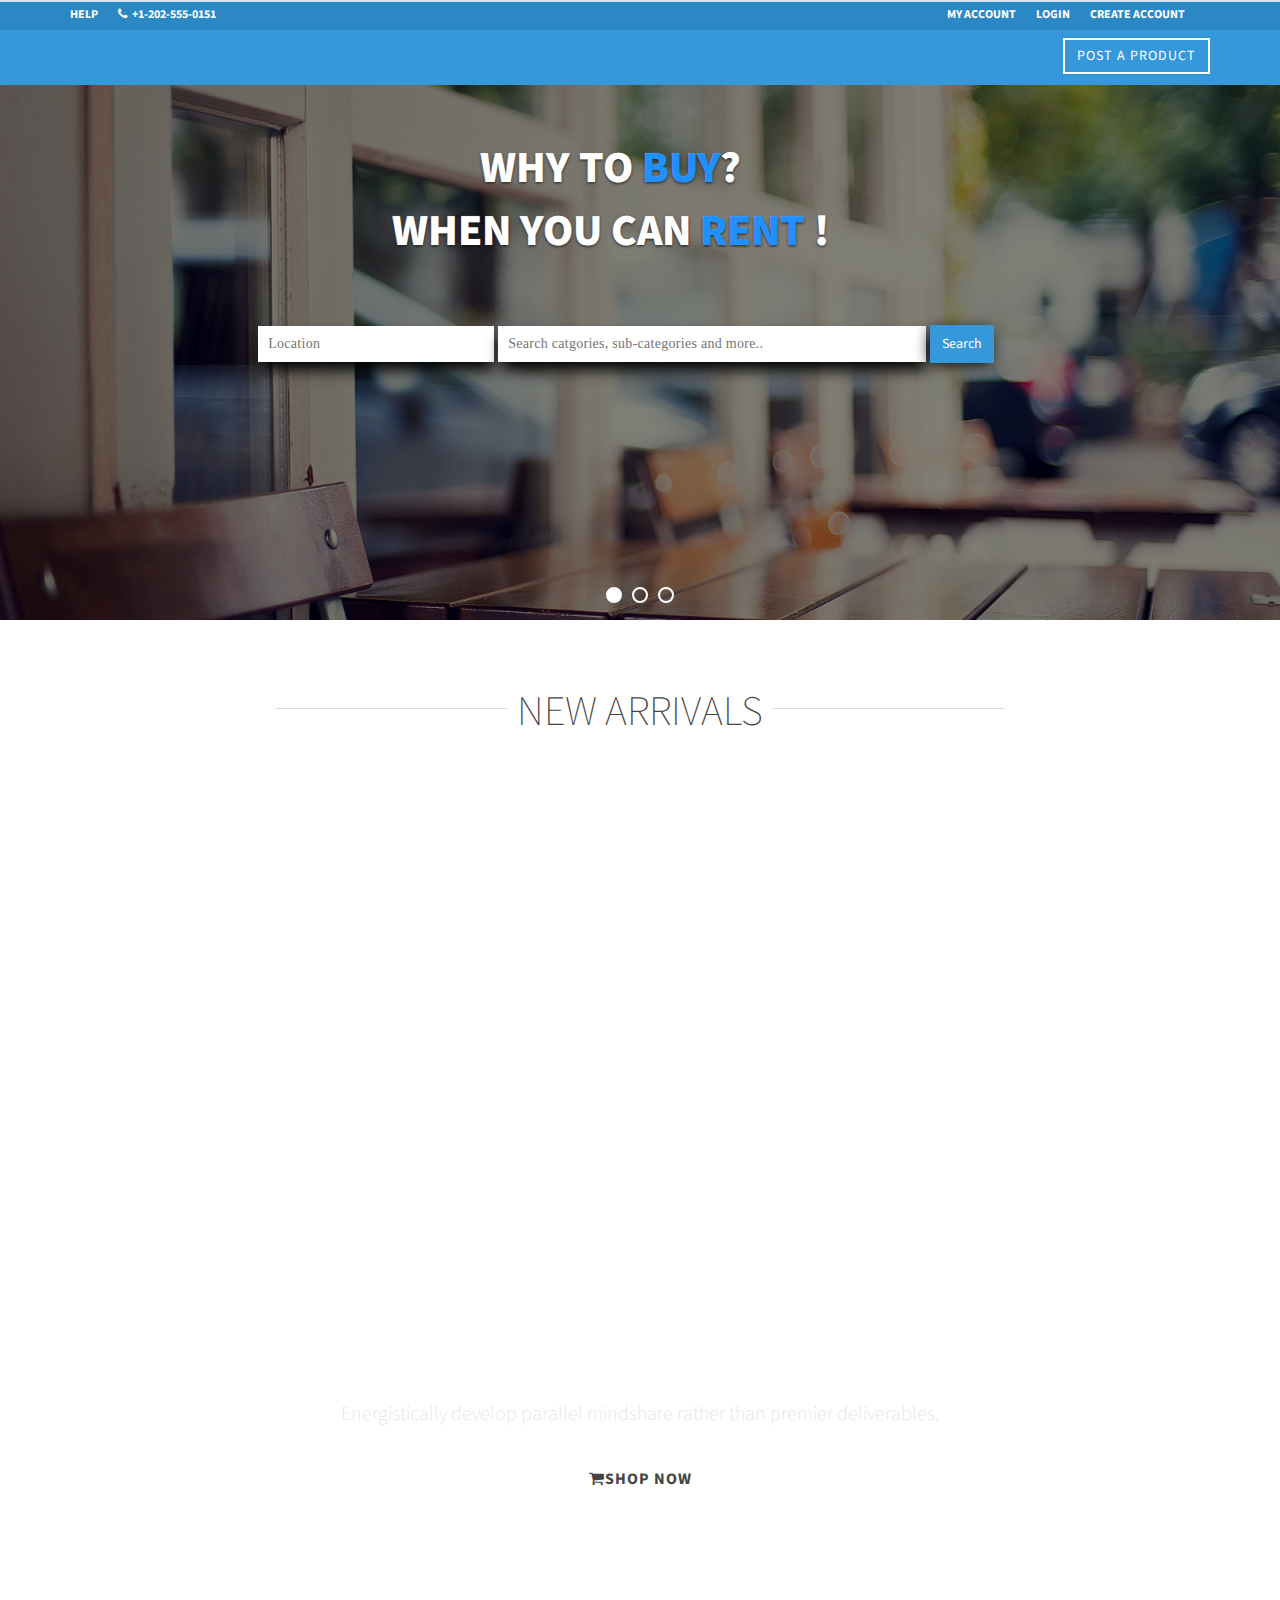
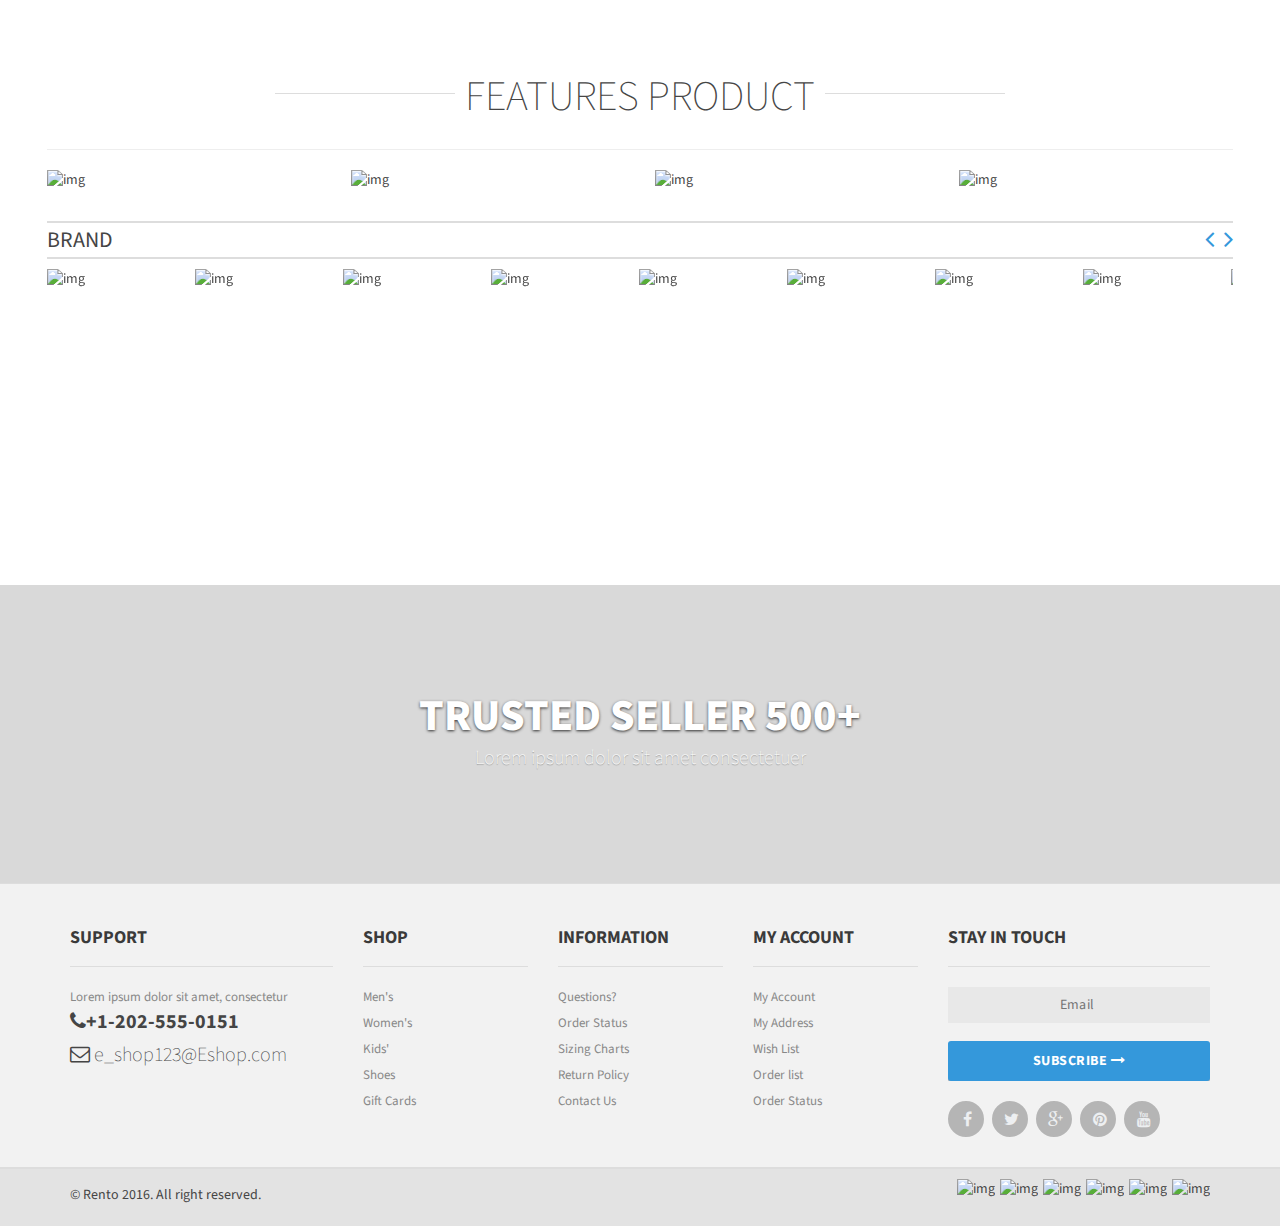
==== Rento/account-bag.html @ 0c96804d "Rento Initial Structure" ====
﻿<!DOCTYPE html>
<html xmlns="http://www.w3.org/1999/xhtml">
<head>
    <title>Rento | My Bag</title>
    <link href="content/components/bootstrap/css/bootstrap.min.css" rel="stylesheet" />
    <link href="https://cdnjs.cloudflare.com/ajax/libs/datatables/1.10.12/css/dataTables.bootstrap.min.css" rel="stylesheet" />
    <link href="//cdnjs.cloudflare.com/ajax/libs/x-editable/1.5.0/bootstrap3-editable/css/bootstrap-editable.css" rel="stylesheet" />
    <link id="pagestyle" rel="stylesheet" type="text/css" href="content/css/skin-1.css" />
    <link href="content/css/style.css" rel="stylesheet" />
    <link href="content/css/rento-styles.css" rel="stylesheet" />
    <link href="content/components/codrops/css/component.css" rel="stylesheet" />
    <link href="content/components/parsley/css/parsley.css" rel="stylesheet" />
    <link href="content/components/fileinput/css/fileinput.min.css" rel="stylesheet" />
    <style type="text/css">
    </style>
    <script>
        paceOptions = {
            elements: true
        };
    </script>
    <script src="content/js/pace.min.js"></script>
    <!--    <script type="text/javascript">
        function swapStyleSheet(sheet) {
            document.getElementById('pagestyle').setAttribute('href', sheet);
        }
    </script>-->
</head>
<body id="rento-body">
    <!--loader-->
    <!--<div class="se-pre-con"></div>-->
    <!--loader-->

    <!--NavBar-->
    <div class="navbar navbar-tshop navbar-fixed-top megamenu" role="navigation">
        <div class="navbar-top">
            <div class="container">
                <div class="row">
                    <div class="col-lg-6 col-sm-6 col-xs-6 col-md-6">
                        <div class="pull-left ">
                            <ul class="userMenu ">
                                <li><a href="#"><span class="hidden-xs">HELP</span><i class="glyphicon glyphicon-info-sign hide visible-xs"></i> </a></li>
                                <li class="phone-number"><a href="callto:+12025550151"><span><i class="fa fa-phone"></i></span><span class="hidden-xs" style="margin-left: 5px">+1-202-555-0151 </span>
                                </a></li>
                            </ul>
                        </div>
                    </div>
                    <div class="col-lg-6 col-sm-6 col-xs-6 col-md-6 no-margin no-padding">
                        <div class="pull-right">
                            <ul class="userMenu" id="userMenu">
                            </ul>
                        </div>
                    </div>
                </div>
            </div>
        </div>
        <div class="container">
            <div class="navbar-header">
                <button type="button" class="navbar-toggle" data-toggle="collapse" data-target=".navbar-collapse"><span class="sr-only">Toggle navigation </span><span class="icon-bar"></span><span class="icon-bar"></span><span class="icon-bar"></span></button>
                <a class="navbar-brand " href="index.html">
                    <!--logo-->
                </a>

            </div>

            <div class="collapse navbar-collapse" id="bs-megadropdown-tabs">
                <ul class="nav navbar-nav" id="rento-navbar-nav">
                </ul>
                <div class="nav navbar-nav navbar-right">
                    <p>
                        <button class="btn btn-1 btn-1a">Post a Product</button>
                    </p>
                </div>
            </div>

        </div>
    </div>
    <!-- Navbar Ends-->

    <div class="container main-container headerOffset">
        <nav class="breadcrumb">
            <a class="breadcrumb-item" href="#">Home</a>
            <a class="breadcrumb-item" href="#">Library</a>
            <a class="breadcrumb-item" href="#">Data</a>
            <span class="breadcrumb-item active">Bootstrap</span>
        </nav>

        <div class="container">
            <div class="row">
                <div class="col-lg-3 col-md-3 col-sm-6 col-xs-6 page-sidebar">
                    <aside>
                        <div class="inner-box">
                            <div class="user-panel-sidebar">
                                <div class="collapse-box">
                                    <h5 class="collapse-title no-border">My Account <a class="pull-right" data-toggle="collapse" href="#rentoAccount"><i class="fa fa-angle-down"></i></a></h5>
                                    <div id="rentoAccount" class="panel-collapse collapse in">
                                        <ul class="acc-list">
                                            <li>
                                                <a href="account-home.html" id="rentoMp">
                                                    <i class="fa fa-home"></i>My Profile </a>
                                            </li>
                                            <li>
                                                <a href="#m" class="active" id="rentoBg">
                                                    <i class="fa fa-shopping-cart"></i>My Bag </a>
                                            </li>
                                            <li>
                                                <a href="account-post-product.html" id="rentoPstprdct">
                                                    <i class="fa fa-feed"></i>Post a Product </a>
                                            </li>
                                            <li>
                                                <a href="#" id="rentoRfrFrd">
                                                    <i class="fa fa-user"></i>Refer Friend </a>
                                            </li>
                                            <li>
                                                <a href="#" id="rentoCntSpt">
                                                    <i class="fa fa-phone"></i>Contact Suppport </a>
                                            </li>
                                        </ul>
                                    </div>
                                </div>

                                <div class="collapse-box">
                                    <h5 class="collapse-title">Terminate Account <a class="pull-right" data-toggle="collapse" href="#rentoDeleteAccount"><i class="fa fa-angle-down"></i></a></h5>
                                    <div id="rentoDeleteAccount" class="panel-collapse collapse in">
                                        <ul class="acc-list">
                                            <li><a href="#"><i class="icon-cancel-circled "></i>Close account </a></li>
                                        </ul>
                                    </div>
                                </div>

                            </div>
                        </div>

                    </aside>
                </div>

                <div class="col-lg-9 col-md-9 col-sm-12 col-xs-12 page-content">
                    <div class="inner-box" id="rento-products-innerbox">
                        <h2 class="title-2"><i class="icon-folder-close"></i>My Bag </h2>
                        <div class="w100 productFilter clearfix">
                            <!--<p class="pull-left">Showing <strong>12</strong> products </p>-->
                            <div class="pull-right">
                                <div class="change-order pull-right">
                                    <select name="orderby">
                                        <option selected="selected">Default sorting</option>
                                        <option value="popularity">Sort by popularity</option>
                                        <option value="rating">Sort by average rating</option>
                                        <option value="date">Sort by newness</option>
                                        <option value="price">Sort by price: low to high</option>
                                        <option value="price-desc">Sort by price: high to low</option>
                                    </select>
                                </div>
                                <div class="change-view pull-right"><a href="#" title="Grid" class="grid-view"><i class="fa fa-th-large"></i></a><a href="#" title="List" class="list-view "><i class="fa fa-th-list"></i></a></div>
                            </div>
                        </div>
                        <table id="rento-products-bag" class="table">
                            <tbody>
                                <!--<tr>
                                  <td>
                                      <div class="row  categoryProduct xsResponse clearfix">
                                          <div class="item col-sm-4 col-lg-4 col-md-4 col-xs-6 list-view">
                                              <div class="product">
                                                  <div class="add-fav">
                                                      <a class="tooltipHere" data-toggle="tooltip" data-original-title="Add to Wishlist" data-placement="left">
                                                      <i class="glyphicon glyphicon-heart"></i>
                                                  </a>
                                                       <a class="tooltipHere" data-toggle="tooltip" data-original-title="Add to Wishlist" data-placement="left">
                                                      <i class="glyphicon glyphicon-edit"></i>
                                                  </a>
                                                  </div>
                                                  <div class="image">
                                                      <a href="#">
                                                          <img src="content/images/5.jpg" alt="img" class="img-responsive"/></a>
                                                      <div class="promotion"><span class="new-product">NEW</span> <span class="discount">15% OFF</span></div>
                                                  </div>
                                                  <div class="description">
                                                      <h4><a href="#">aliquam erat volutpat</a></h4>
                                                      <div class="grid-description">
                                                          <p>Lorem ipsum dolor sit amet, consectetur adipiscing elit. </p>
                                                      </div>
                                                      <div class="list-description">
                                                          <p>
                                                                Sed sed rutrum purus. Lorem ipsum dolor sit amet, consectetur adipiscing elit.
                                                                Pellentesque risus lacus, iaculis in ante vitae, viverra hendrerit ante. Aliquam vel
                                                                sit amet placerat elit.
                                                          </p>
                                                      </div>
                                                      <span class="size">XL / XXL / S </span>
                                                  </div>
                                                  <div class="price"><span>$25</span></div>
                                                  <div class="action-control"><a class="btn btn-primary"><span class="add2cart"><i class="glyphicon glyphicon-shopping-cart"></i>Add to cart </span></a></div>
                                              </div>
                                          </div>
                                          </div>
                                      
                                  </td>
                              </tr>-->
                            </tbody>
                        </table>
                    </div>
                </div>

            </div>

        </div>
    </div>


    <!--product details modal-->
    <div class="modal fade" id="updateProductContainer" tabindex="-1" role="dialog">
        <div class="modal-dialog">
            <div class="modal-content">
                <div class="modal-header">
                    <button type="button" class="close" data-dismiss="modal" aria-hidden="true">&times; </button>
                    <h3 class="modal-title-site text-center">Product Details</h3>
                </div>
                <div class="modal-body">
                   <div class="container main-container">
                            <div class="row">
                                <div class="col-lg-12 col-md-12 col-sm-12">
                                    <div class="row userInfo">
                                        <div class="col-xs-12 col-sm-12">
                                            <div class="w100 clearfix">
                                                <div class="row userInfo">


                                                    <div class="container">
                                                        <div class="row form-group">
                                                            <div class="col-xs-12 stepwizard">
                                                                <ul class="nav nav-pills nav-justified thumbnail stepwizard-row setup-panel">
                                                                    <li class="active stepwizard-step"><a href="#step-1"> Product Info
                                                                    </a></li>
                                                                    <li class="stepwizard-step"><a href="#step-2"> Product Payment
                                                                    </a></li>
                                                                    <li class="stepwizard-step"><a href="#step-3"> Product Address
                                                                    </a></li>
                                                                    <li class="stepwizard-step"><a href="#step-4"> Upload Images
                                                                    </a></li>
                                                                </ul>
                                                            </div>
                                                        </div>
                                                        <form id="updateProductForm" name="updateProductForm" role="form" data-parsley-validate="">
                                                            <div class="row setup-content" id="step-1">
                                                                <div class="col-lg-12 col-md-12 col-sm-12 col-xs-12">
                                                                    <div class="form-group col-lg-6" id="categoryBox">
                                                                        <label for="category">Category <sup>*</sup> </label>
                                                                        <select class="form-control" id="category" name="category"
                                                                            data-parsley-trigger="change" data-parsley-required="true" data-parsley-error-container="#categoryBox"
                                                                            data-parsley-validation-threshold="0">
                                                                            <option value="0">Choose category</option>
                                                                        </select>
                                                                    </div>
                                                                    <div class="form-group col-lg-6" id="subCategoryBox">
                                                                        <label for="sub-category">Sub-Category <sup>*</sup> </label>
                                                                        <select class="form-control" id="sub-category" name="sub-category"
                                                                            data-parsley-trigger="change" data-parsley-required="true" data-parsley-error-container="#subCategoryBox"
                                                                            data-parsley-validation-threshold="0">
                                                                            <option value="0">Choose sub-category</option>
                                                                        </select>
                                                                    </div>
                                                                </div>
                                                                <div class="col-lg-12 col-md-12 col-sm-12 col-xs-12">
                                                                    <div class="form-group col-lg-12" id="pNameBox">
                                                                        <label for="product-name">Product Name <sup>*</sup> </label>
                                                                        <input type="text" class="form-control" id="product-name" name="product-name" placeholder="Product Name"
                                                                            data-parsley-trigger="input" data-parsley-required="true" data-parsley-error-container="#pNameBox"
                                                                            data-parsley-validation-threshold="0" />
                                                                    </div>
                                                                </div>
                                                                <div class="col-lg-12 col-md-12 col-sm-12 col-xs-12">
                                                                    <div class="form-group col-lg-6" id="pDescBox">
                                                                        <label for="product-desc">Product Description <sup>*</sup> </label>
                                                                        <textarea rows="3" cols="26" name="product-desc" class="form-control" id="product-desc"
                                                                            data-parsley-trigger="input" data-parsley-required="true" data-parsley-error-container="#pDescBox"
                                                                            data-parsley-validation-threshold="0"></textarea>
                                                                    </div>
                                                                    <div class="form-group col-lg-6">
                                                                        <label for="terms-conditions">Terms and Conditions</label>
                                                                        <textarea rows="3" cols="26" name="terms-conditions" class="form-control" id="terms-conditions"></textarea>
                                                                    </div>
                                                                </div>
                                                                <div class="col-lg-12">
                                                                    <div class="cartFooter w100">
                                                                        <div class="box-footer">
                                                                            <div class="pull-right">
                                                                                <input type="button" class="btn btn-primary btn-small nextBtn" value="Next" />
                                                                            </div>
                                                                        </div>
                                                                    </div>
                                                                </div>
                                                            </div>

                                                             <div class="row setup-content" id="step-2">
                                                                 <div class="col-lg-12 col-md-12 col-sm-12 col-xs-12">
                                                                    <div class="form-group col-lg-6" id="pRateBox">
                                                                        <label for="rate-per-day">Rate per day <sup>*</sup> </label>
                                                                        <input type="text" class="form-control" id="rate-per-day" name="rate-per-day" placeholder="Rate per day"
                                                                            data-parsley-trigger="change" data-parsley-required="true" data-parsley-error-container="#pRateBox"
                                                                            data-parsley-validation-threshold="0" />
                                                                    </div>
                                                                    <div class="form-group col-lg-6" id="pDepositBox">
                                                                        <label for="rate-per-day">Product Deposit <sup>*</sup> </label>
                                                                        <input type="text" class="form-control" id="product-deposit" name="product-deposit" placeholder="Deposit"
                                                                            data-parsley-trigger="change" data-parsley-required="true" data-parsley-error-container="#pDepositBox"
                                                                            data-parsley-validation-threshold="0" />
                                                                    </div>
                                                                </div>
                                                                <div class="col-lg-12 col-md-12 col-sm-12 col-xs-12">
                                                                    <div class="form-group col-lg-6" id="pValidFromBox">
                                                                        <label for="product-valid-from">Valid From <sup>*</sup> </label>
                                                                        <input type="date" class="form-control" id="product-valid-from" name="product-valid-from"
                                                                            data-parsley-trigger="change" data-parsley-required="true" data-parsley-error-container="#pValidFromBox"
                                                                            data-parsley-validation-threshold="0" />
                                                                    </div>
                                                                    <div class="form-group col-lg-6" id="pValidTillBox">
                                                                        <label for="product-valid-till">Valid Till <sup>*</sup> </label>
                                                                        <input type="date" class="form-control" id="product-valid-till" name="product-valid-till"
                                                                            data-parsley-trigger="input" data-parsley-required="true" data-parsley-error-container="#pValidTillBox"
                                                                            data-parsley-validation-threshold="0" />
                                                                    </div>
                                                                </div>
                                                                <div class="col-lg-12 col-md-12 col-sm-12 col-xs-12">
                                                                    <div class="form-group col-lg-6" id="pAdTypeBox">
                                                                        <label for="InputCompany">Advertisement Type <sup>*</sup> </label>
                                                                        <br />
                                                                        <input type="radio" class="form-control" value="0" id="ad-type-normal" name="ad-type" checked="checked" />
                                                                        Normal&nbsp;&nbsp;&nbsp;&nbsp;&nbsp;&nbsp;&nbsp;&nbsp;&nbsp;&nbsp;&nbsp;&nbsp;&nbsp;&nbsp;&nbsp;
                                                                        <input type="radio" class="form-control" value="1" id="ad-type-premium" name="ad-type" />
                                                                        Premium
                                                                    </div>
                                                                </div>
                                                                 <div class="col-lg-12">
                                                                    <div class="cartFooter w100">
                                                                        <div class="box-footer">
                                                                            <div class="pull-right">
                                                                                <input type="button" class="btn btn-primary btn-small nextBtn" value="Next" />
                                                                            </div>
                                                                        </div>
                                                                    </div>
                                                                </div>
                                                             </div>

                                                            <div class="row setup-content" id="step-3">
                                                                <div class="col-lg-12 col-md-12 col-sm-12 col-xs-12">
                                                                    <div class="form-group col-lg-6" id="pAddCountryBox">
                                                                        <label for="product-add-country">Country <sup>*</sup> </label>
                                                                        <select class="form-control" id="product-add-country" name="product-add-country"
                                                                            data-parsley-trigger="change" data-parsley-required="true" data-parsley-error-container="#pAddCountryBox"
                                                                            data-parsley-validation-threshold="0">
                                                                            <option value="0">Choose country</option>
                                                                        </select>
                                                                    </div>
                                                                    <div class="form-group col-lg-6" id="pAddStateBox">
                                                                        <label for="product-add-state">State <sup>*</sup> </label>
                                                                        <select class="form-control" id="product-add-state" name="product-add-state"
                                                                            data-parsley-trigger="change" data-parsley-required="true" data-parsley-error-container="#pAddStateBox"
                                                                            data-parsley-validation-threshold="0">
                                                                            <option value="0">Choose state</option>
                                                                        </select>
                                                                    </div>
                                                                </div>
                                                                <div class="col-lg-12 col-md-12 col-sm-12 col-xs-12">
                                                                    <div class="form-group col-lg-6" id="pAddCityBox">
                                                                        <label for="product-add-city">City <sup>*</sup> </label>
                                                                        <select class="form-control" id="product-add-city" name="product-add-city"
                                                                            data-parsley-trigger="change" data-parsley-required="true" data-parsley-error-container="#pAddCityBox"
                                                                            data-parsley-validation-threshold="0">
                                                                            <option value="0">Choose city</option>
                                                                        </select>
                                                                    </div>
                                                                    <div class="form-group col-lg-6" id="pPinBox">
                                                                        <label for="product-add-pin">Pin Code <sup>*</sup> </label>
                                                                        <input type="text" class="form-control" id="product-add-pin" name="product-add-pin" placeholder="Pin Code"
                                                                            data-parsley-trigger="change" data-parsley-required="true" data-parsley-error-container="#pPinBox"
                                                                            data-parsley-validation-threshold="0" />
                                                                    </div>
                                                                </div>
                                                                <div class="col-lg-12 col-md-12 col-sm-12 col-xs-12">
                                                                    <div class="form-group col-lg-12" id="pAddAreaBox">
                                                                        <label for="product-add-area">Product Area <sup>*</sup> </label>
                                                                        <textarea rows="2" cols="26" name="product-add-area" class="form-control" id="product-add-area"
                                                                            data-parsley-trigger="input" data-parsley-required="true" data-parsley-error-container="#pAddAreaBox"
                                                                            data-parsley-validation-threshold="0"></textarea>
                                                                    </div>
                                                                </div>
                                                                 <div class="col-lg-12">
                                                                    <div class="cartFooter w100">
                                                                        <div class="box-footer">
                                                                            <div class="pull-right">
                                                                                <input type="button" class="btn btn-primary btn-small nextBtn" value="Next" />
                                                                            </div>
                                                                        </div>
                                                                    </div>
                                                                </div>
                                                            </div>

                                                            <div class="row setup-content" id="step-4">
                                                                <div class="col-lg-12 col-md-12 col-sm-12 col-xs-12">
                                                                    <div class="col-lg-1"></div>
                                                                    <div class="col-lg-5" id="pimage1Box">
                                                                        <div class="kv-avatar center-block">
                                                                            <input id="product_image_1" name="product_image" type="file" class="file-loading product_image"/>
                                                                        </div>
                                                                    </div>
                                                                    <div class="col-lg-5">
                                                                        <div class="kv-avatar center-block">
                                                                            <input id="product_image_2" name="product_image" type="file" class="file-loading product_image"/>
                                                                        </div>
                                                                    </div>
                                                                    <div class="col-lg-1"></div>
                                                                    </div>
                                                                <div class="col-lg-12 col-md-12 col-sm-12 col-xs-12">
                                                                    <div class="col-lg-1"></div>
                                                                    <div class="col-lg-5">
                                                                        <div class="kv-avatar center-block">
                                                                            <input id="product_image_3" name="product_image" type="file" class="file-loading product_image"/>
                                                                        </div>
                                                                    </div>
                                                                    <div class="col-lg-5">
                                                                        <div class="kv-avatar center-block">
                                                                            <input id="product_image_4" name="product_image" type="file" class="file-loading product_image"/>
                                                                        </div>
                                                                    </div>
                                                                    <div class="col-lg-1"></div>
                                                                </div>
                                                                 <div class="col-lg-12">
                                                                    <div class="cartFooter w100">
                                                                        <div class="box-footer">
                                                                            <div class="pull-right">
                                                                                <input type="submit" id="btnUpdateProductDetails" class="btn btn-primary btn-small" value="SUBMIT" />
                                                                            </div>
                                                                        </div>
                                                                    </div>
                                                                </div>
                                                            </div>
                                                        </form>
                                                    </div>      
                                                </div>
                                            </div>
                                        </div>
                                    </div>

                                </div>
                                <div class="se-pre-con-tabs"></div>
                            </div>
                        </div>
                </div>

                <div class="gap"></div>

                <div class="modal-footer">
                </div>
                <!--loader-->
                <div class="se-pre-con-login"></div>
                <!--loader-->
            </div>
        </div>
    </div>
    <!--product details modal ends-->

    <footer>
        <div class="footer">
            <div class="container">
                <div class="row">
                    <div class="col-lg-3  col-md-3 col-sm-4 col-xs-6">
                        <h3>Support </h3>
                        <ul>
                            <li class="supportLi">
                                <p>Lorem ipsum dolor sit amet, consectetur </p>
                                <h4><a class="inline" href="#"><strong><i class="fa fa-phone"></i>+1-202-555-0151 </strong></a></h4>
                                <h4><a class="inline" href="#"><i class="fa fa-envelope-o"></i>
                                    <span class="__cf_email__">e_shop123@Eshop.com</span>
                                </a></h4>
                            </li>
                        </ul>
                    </div>
                    <div class="col-lg-2  col-md-2 col-sm-4 col-xs-6">
                        <h3>Shop </h3>
                        <ul>
                            <li><a href="#">Men's
                            </a></li>
                            <li><a href="#">Women's</a></li>
                            <li><a href="#">Kids'
                            </a></li>
                            <li><a href="#">Shoes
                            </a></li>
                            <li><a href="#">Gift Cards
                            </a></li>
                        </ul>
                    </div>
                    <div style="clear: both" class="hide visible-xs"></div>
                    <div class="col-lg-2  col-md-2 col-sm-4 col-xs-6">
                        <h3>Information </h3>
                        <ul class="list-unstyled footer-nav">
                            <li><a href="#">Questions?
                            </a></li>
                            <li><a href="#">Order Status
                            </a></li>
                            <li><a href="#">Sizing Charts
                            </a></li>
                            <li><a href="#">Return Policy </a></li>
                            <li><a href="#">Contact Us
                            </a></li>
                        </ul>
                    </div>
                    <div class="col-lg-2  col-md-2 col-sm-4 col-xs-6">
                        <h3>My Account </h3>
                        <ul>
                            <li><a href="account.html">My Account </a></li>
                            <li><a href="my-address.html">My Address </a></li>
                            <li><a href="wishlist.html">Wish List </a></li>
                            <li><a href="order-list.html">Order list </a></li>
                            <li><a href="order-status.html">Order Status </a></li>
                        </ul>
                    </div>
                    <div style="clear: both" class="hide visible-xs"></div>
                    <div class="col-lg-3  col-md-3 col-sm-6 col-xs-12 ">
                        <h3>Stay in touch </h3>
                        <ul>
                            <li>
                                <div class="input-append newsLatterBox text-center">
                                    <input type="text" class="full text-center" placeholder="Email " />
                                    <button class="btn  bg-gray" type="button">Subscribe <i class="fa fa-long-arrow-right"></i></button>
                                </div>
                            </li>
                        </ul>
                        <ul class="social">
                            <li><a href="http://facebook.com"><i class=" fa fa-facebook">&nbsp; </i></a></li>
                            <li><a href="http://twitter.com"><i class="fa fa-twitter">&nbsp; </i></a></li>
                            <li><a href="https://plus.google.com"><i class="fa fa-google-plus">&nbsp; </i></a></li>
                            <li><a href="http://youtube.com"><i class="fa fa-pinterest">&nbsp; </i></a></li>
                            <li><a href="http://youtube.com"><i class="fa fa-youtube">&nbsp; </i></a></li>
                        </ul>
                    </div>
                </div>

            </div>

        </div>

        <div class="footer-bottom">
            <div class="container">
                <p class="pull-left">&copy; Rento 2016. All right reserved. </p>
                <div class="pull-right paymentMethodImg">
                    <img height="30" class="pull-right" src="../Content/images/master_card.png" alt="img" />
                    <img height="30" class="pull-right" src="../Content/images/visa_card.png" alt="img" />
                    <img height="30" class="pull-right" src="../Content/images/paypal.png" alt="img" />
                    <img height="30" class="pull-right" src="../Content/images/american_express_card.png" alt="img" />
                    <img height="30" class="pull-right" src="../Content/images/discover_network_card.png" alt="img" />
                    <img height="30" class="pull-right" src="../Content/images/google_wallet.png" alt="img" />
                </div>
            </div>
        </div>

    </footer>
    <div class="modal fade hide" id="modalAds" role="dialog">
        <div class="modal-dialog  modal-bg-1">
            <div class="modal-body-content">
                <a class="close" data-dismiss="modal">×</a>
                <div class="modal-body">
                    <div class="col-lg-6 col-sm-8 col-xs-8">
                        <h3>enter your
                            <br />
                            email to receive</h3>
                        <p class="discountLg">10% OFF </p>
                        <p>
                            We invite you to subscribe to our newsletter and receive 10% discount.
                        </p>
                        <div class="clearfx">
                            <form id="newsletter" class="newsletter">
                                <input type="text" id="subscribe" name="s" placeholder="Enter email" />
                                <button class="subscribe-btn">Subscribe</button>
                            </form>
                        </div>
                        <p>
                            <a href="category.html" class="link shoplink">SHOP NOW <i class="fa fa-caret-right"></i></a>
                        </p>
                    </div>
                </div>
            </div>
        </div>
    </div>

    <script src="content/components/jquery/js/jquery-2.1.4.min.js"></script>
    <script src="content/components/bootstrap/js/bootstrap.min.js"></script>
    <script src="https://cdn.datatables.net/1.10.12/js/jquery.dataTables.min.js"></script>
    <script src="https://cdnjs.cloudflare.com/ajax/libs/datatables/1.10.12/js/dataTables.bootstrap.min.js"></script>
    <script src="//cdnjs.cloudflare.com/ajax/libs/x-editable/1.5.0/bootstrap3-editable/js/bootstrap-editable.min.js"></script>
    <script src="content/components/jquery/js/jquery-migrate.min.js"></script>
    <script src="content/components/notify/bootstrap-notify.min.js"></script>
    <script src="content/components/fileinput/js/fileinput.min.js"></script>
    <script src="content/js/modules/js.cookies.js"></script>
    <script src="content/components/jquery/js/jquery.cycle2.min.js"></script>
    <script src="content/components/jquery/js/jquery.easing.1.3.js"></script>
    <script src="content/components/jquery/js/jquery-ui.js"></script>
    <script type="text/javascript" src="content/components/jquery/js/jquery.parallax-1.1.js"></script>
    <script type="text/javascript" src="content/components/jquery/js/jquery.mousewheel.min.js"></script>
    <script type="text/javascript" src="content/components/jquery/js/jquery.mCustomScrollbar.js"></script>
    <script src="content/components/icheck/js/icheck.min.js"></script>
    <script src="content/js/grids.js"></script>
    <script src="content/components/owl/js/owl.carousel.min.js"></script>
    <script src="content/components/select2/js/select2.min.js"></script>
    <script src="content/components/bootstrap/js/bootstrap.touchspin.js"></script>
    <script src="content/js/home.js"></script>
    <script src="content/js/script.js"></script>
    <script src="content/js/modules/rentoApp_1.0.js"></script>
    <script src="content/js/modules/app.js"></script>
    <script src="content/components/parsley/js/parsley.min.js"></script>
    <script src="content/js/modules/rentoApp_acc.js"></script>

    <script>
       
    </script>
</body>
</html>
---- Rento/content/css/skin-1.css ----
a:hover, a:focus, a.link {
    color: #3498db;
}

.search-full, .search-input {
    background: #2980b9;
}

.search-close {
    color: #2980b9;
}

.btn-primary, .btn-primary, .product:hover /*.add-fav:hover*/, .product:hover .add-fav.active {
    background-color: #3498db;
    color: #FFFFFF;
}

    .btn-primary:hover, .btn-primary:focus, .btn-primary:active, .btn-primary.active, .open .dropdown-toggle.btn-primary, .pagination > .active > a, .pagination > .active > span, .pagination > .active > a:hover, .pagination > .active > span:hover, .pagination > .active > a:focus, .pagination > .active > span:focus {
        background-color: #39a7f1;
        border-color: #39a7f1;
        color: #FFFFFF;
    }

    .btn-primary:active, .btn-primary.active, .open .dropdown-toggle.btn-primary {
        background: #2c88c5;
    }

.navbar-tshop {
    background: #3498db;
}

.navbar-top {
    background: #2c88c5;
}

.site-color {
    color: #3498db!important;
}

.navbar-nav > li > a {
    color: #fff;
}

.nav > li.active, .nav > li > a:hover, .nav > li > a:focus, .nav > li:hover > a {
    background: #2980b9;
}

.nav .open > a, .nav .open > a:hover, .nav .open > a:focus, .cartMenu:hover > a.dropdown-toggle {
    background: #2980b9;
}

.dropdown-menu {
    border-top: solid #2980b9;
}

.search-box:hover .form-control {
    background: #3498db;
}

.search-box:hover .btn-nobg {
    color: #3498db;
}

.searchInputBox .search-btn {
    color: #fff;
}

.mCS-dark-2 > .mCSB_scrollTools .mCSB_dragger .mCSB_dragger_bar {
    background: rgba(52,152,219,0.7)!important;
}

.action-control a:hover, .action-control a.active {
    color: #fff;
    background: #2980b9;
}

.product:hover, .featuredImgLook2 .inner:hover {
    border: 1px solid #3498db;
}

.subCategoryList .thumbnail:hover {
    border: 1px solid #3498db;
}

.pager2 a {
    border: 1px solid #3498db;
}

    .pager2 a.selected {
        background: #3498db;
    }

.btn-discover, .btn-site, .newsLatterBox .btn {
    background: #3498db;
}

    .btn-discover:hover, .btn-site:hover, .newsLatterBox .btn:hover {
        background: #2980b9;
    }

.full {
    width: 100%;
}

.footer a:hover {
    color: #3498db;
}

.footer {
}

.modal-header {
    background: #3498db;
}

.form-control:focus {
    border-color: #3498db;
}

.new-product {
    background: rgba(52,152,219,0.95)!important;
}

#pager a.cycle-pager-active {
    background: rgba(52,152,219,0.5);
}

.nav.tree > li.active, .nav.tree > li > a:hover, .nav.tree > li > a:focus, .nav.tree > li:hover > a {
    background: none;
    color: #2a2a2a;
}

.nav.tree .open-tree > a, .nav.tree .open-tree > a:hover, .nav.tree .open-tree > a:focus {
    background: none;
    font-weight: bold;
    color: #2a2a2a;
}

.panel-default > .panel-heading {
    border-top: 4px solid #3498db;
}

.nav-tabs > li.active > a, .nav-tabs > li.active > a:hover, .nav-tabs > li.active > a:focus, .nav-tabs > li:hover > a {
    background: #BFC9CA;
}

.nav-tabs {
    border-bottom: 3px solid #BFC9CA;
}

.socialIcon a:hover {
    background: #3498db;
}

.cart-actions button, .cart-actions .wishlist {
    background: none repeat scroll 0 0 #3498db;
    border: 2px solid #2980b9;
}

    .cart-actions button:hover {
        background: #fff;
        color: #2a2a2a;
        border: solid 2px #3498db;
    }

.sp-thumbs a:hover, .sp-thumbs a:active, .sp-current, sp-current:visited {
    border: 2px solid #3498db!important;
}

.promo-1 {
    background: none repeat scroll 0 0 #2980b9;
}

@media (max-width: 767px) {
    .miniCartFooter {
        background: #2980b9!important;
    }
}

#pager2 span.cycle-pager-active {
}

#pager2 span.cycle-pager-active {
    background: #fff!important;
}

#pager2 span {
    border: 2px solid #fff;
}

.orderStep li.active a {
    background: #3498db;
}

    .orderStep li.active a:after {
        border-top-color: #3498db!important;
    }

.orderStep li a {
    background: #2c88c5;
}

darkcoilor {
    background: #2c88c5;
}

citecolor {
    color: #3498db!important;
}
---- Rento/content/css/style.css ----
﻿@charset "utf-8";
@import url("gray-look.css");
@import url("../components/owl/css/owl.carousel.css");
@import url("../components/owl/css/owl.theme.css");
@import url("../components/fontawesome/css/font-awesome.css");
@import url('animate.min.css');
@import url("../components/jquery/css/jquery.mCustomScrollbar.css");
@import url('alpha.css');
@import url('../components/select2/css/select2.min.css');
@import url('smoothproducts.css');
@import url('../components/icheck/css/all.css');
@import url("btn.css");
@import url(http://fonts.googleapis.com/css?family=Source+Sans+Pro:400,200,200italic,300,300italic,400italic,600,600italic,700,700italic,900,900italic);
@import url(http://fonts.googleapis.com/css?family=Oswald:400,300,700);

a {
    color: #454545;
    text-decoration: none;
    outline: none!important;
    -moz-transition: all .2s ease-in;
    -webkit-transition: all .2s ease-in;
    -o-transition: all .2s ease-in;
    transition: all .2s ease-in;
}

    a:hover, a:focus {
        text-decoration: none;
        cursor: pointer;
    }

ul, ol {
    list-style: none;
    margin: 0;
    padding: 0;
}

body {
    margin: 0;
    padding: 0;
    color: #454545;
    font-family: 'Source Sans Pro',sans-serif;
    font-size: 14px;
    line-height: 21px;
    position: relative;
    background: #fff;
}

h1, h2, h3, h4, h5, h6 {
    font-family: 'Source Sans Pro',sans-serif;
    font-weight: normal;
    margin: 0;
    padding-bottom: 15px;
}

h1 {
    font-size: 30px;
    line-height: 35px;
}

h2 {
    font-size: 24px;
    line-height: 28px;
}

h3 {
    font-size: 20px;
    line-height: 24px;
}

h4 {
    font-size: 17px;
    line-height: 20px;
}

h5 {
    font-size: 14px;
    line-height: 20px;
}

h6 {
    font-size: 12px;
    line-height: 20px;
}

p.lead {
    font-size: 20px;
    line-height: 1.4;
}

h3 code {
    font-size: 14px;
    font-weight: normal;
}

.block-title-1 {
    display: block;
    font-family: 'Oswald',sans-serif;
    font-size: 14px;
    font-weight: normal;
    letter-spacing: 2px;
    margin: 15px 20px 0 0;
    text-transform: uppercase;
}

.block-title-2 {
    border-bottom: 1px solid #CECECE;
    font-size: 13px;
    font-weight: bold;
    margin: 0 0 15px;
    padding: 10px 0 0;
    position: relative;
    text-transform: uppercase;
}

.block-title-3 {
    border-bottom: 1px solid #CECECE;
    font-weight: bold;
    margin: 0 0 15px;
    padding: 10px 0 10px;
    position: relative;
    text-transform: uppercase;
}

.block-title-4 {
    display: inline;
    font-size: 20px;
    font-weight: 700;
    letter-spacing: 0.2em;
    margin: 0 auto;
    padding: 0 12px;
    text-transform: uppercase;
}

.block-title-5 {
    display: block;
    font-size: 16px;
    margin: 0 0 5px;
    font-weight: 700;
    letter-spacing: 0.2em;
    padding: 0;
    text-transform: uppercase;
}

.border-title {
    border-bottom: 1px solid #CECECE;
    margin: 0 0 15px;
    padding: 10px 0 10px;
}

.error label.error {
    color: red;
}

.section-block {
    margin-bottom: 30px;
}

.uppercase {
    text-transform: uppercase;
}

.underline {
    text-decoration: underline;
}

.relative {
    position: relative;
}

.no-margin {
    margin: 0!important;
}

.no-padding {
    padding: 0!important;
}

.no-margin-right {
    margin-right: 0;
}

.no-margin-left {
    margin-left: 0;
}

.no-margin-top {
    margin-top: 0;
}

.no-margin-bottom {
    margin-bottom: 0;
}

.no-border {
    border: 0;
}

.width100, .w100 {
    width: 100%;
}

.width50, .w50 {
    width: 100%;
    display: block;
}

.full-container {
    width: 100%;
    display: block;
    clear: both;
}

.float-right {
    float: right;
}

.float-left {
    float: left;
}

.maxheight100 {
    max-height: 100px;
}

.maxheight200 {
    max-height: 200px;
}

.maxheight300 {
    max-height: 300px;
}

.maxheight400 {
    max-height: 400px;
}

.maxheight500 {
    max-height: 500px;
}

.maxheight600 {
    max-height: 600px;
}

.maxheight700 {
    max-height: 700px;
}

.maxwidth100 {
    max-width: 100px;
}

.maxwidtht200 {
    max-width: 200px;
}

.maxwidth300 {
    max-width: 300px;
}

.maxwidth400 {
    max-width: 400px;
}

.maxwidth500 {
    max-width: 500px;
}

.maxwidth600 {
    max-width: 600px;
}

.maxwidth700 {
    max-width: 700px;
}

.padd {
    margin-top: 60px;
}

.globalPadding {
    padding: 50px 0;
}

.globalPaddingTop {
    padding: 50px 0 0;
}

.globalPaddingBottom {
    padding-bottom: 50px;
}

.hr2 {
    border-width: 2px;
    border-color: #DDDDDD;
}

.hr3 {
    border-width: 4px;
    border-color: #DDDDDD;
}

ul.list-dot li {
    list-style: inside disc;
}

ul.list-number li {
    list-style: inside decimal;
}

ul.list {
    list-style: disc;
    padding-left: 40px;
}

    ul.list ul {
        list-style: circle;
        padding-left: 40px;
    }

ul.list-check {
    list-style: none;
}

ul.list-border li {
    border-bottom: 1px solid #E0EDED;
    display: block;
    padding: 10px 15px;
}

    ul.list-border li:hover {
        background: #ebebeb;
    }

.transitionfx {
    transition: all 0.25s ease 0s;
    -moz-transition: all 0.25s ease 0s;
    -webkit-transition: all 0.25s ease 0s;
    -o-transition: all 0.25s ease 0s;
    -ms-transition: all 0.25s ease 0s;
}

.hw100 {
    height: 100%;
    width: 100%;
}

.display-table {
    display: table;
}

.display-table-cell {
    display: table-cell;
    vertical-align: middle;
}

.modal {
    overflow: auto;
}

.signUpContent .modal-dialog {
    max-width: 460px;
}

.modal-dialog.modal-xs {
    max-width: 460px;
}

#product-details-modal .modal-dialog {
    background: #fff;
    max-width: 960px;
    overflow: auto;
    width: 100%;
}

.modal-dialog .product-share {
    border-top: 0 none;
    margin-top: 0;
}

.modal-dialog .modal-product-thumb {
    padding-top: 15px;
}

.modal-dialog {
    background: #fff;
    max-width: 960px;
    overflow: auto;
    width: 100%;
}

.modal-header {
    border-bottom: 1px solid #E5E5E5;
    color: #FFFFFF;
    padding: 5px 15px;
    margin-bottom: 20px;
}

.modal-title-site {
    color: #FFFFFF;
    font-family: Oswald;
    font-size: 38px;
    font-weight: lighter;
    padding: 13px 0;
    text-transform: uppercase;
}

.modal-content {
    border: 0 solid #ddd;
    border-radius: 0;
    box-shadow: 0 2px 5px rgba(0,0,0,0.4);
}

.modal-footer {
    background: #eee;
    border-top: 1px solid #E5E5E5;
    padding: 10px 20px;
}

.form-control:focus {
    box-shadow: NONE;
    outline: 0 none;
    transition: border 0.3s;
    box-shadow: -2px 3px 15px -2px black;
    -moz-box-shadow: -2px 3px 15px -2px black;
    -webkit-box-shadow: -2px 3px 15px -2px black;
    background-color:#fff;
}

input[type="text"], input[type="password"], input[type="email"] {
    display:block;
    background: #e8e8e8;
    border-color: #e8e8e8;
    -webkit-border-radius: 0;
    -moz-border-radius: 0;
    border-radius: 0;
    color: #888888;
    font-size: 14px;
    margin-bottom: 10px;
    height: 36px;
    box-shadow: none;
    width: 100%;
    letter-spacing: 0.02em;
    -webkit-appearance: none;
    border: none;
}

p.required, .required sup {
    color: #E74C3C;
}

.pagination li.active a {
    box-shadow: 0 0 9px rgba(0,0,0,0.2) inset;
}

.checkbox {
    padding-left: 0;
    margin-left: 0;
}

legend {
    padding-bottom: 10px;
}

.alert {
    border: none;
    border-left: 5px solid rgba(0,0,0,0.1);
    border-radius: 0;
}

    .alert .close {
        font-size: 30px;
        line-height: 20px;
    }

.input-group-btn .btn {
    font-size: 14px;
    padding: 8px 12px;
}

.navbar-toggle {
    background: rgba(0,0,0,0.2);
}

.navbar-tshop {
    width: 100%;
}

.menuWrap {
    border-top: 1px solid rgba(0,0,0,0.07);
}

.brandWrap {
}

.navbar-brand {
    padding: 10px;
    color: #FFFFFF;
    font-size: 28px;
    font-weight: bold;
}

.navbar .navbar-top {
    height: 30px;
    transition: all 0.1s ease-out 0s;
    -webkit-transition: all 0.1s ease-out 0s;
    -moz-transition: all 0.1s ease-out 0s;
    -ms-transition: all 0.1s ease-out 0s;
    -o-transition: all 0.1s ease-out 0s;
    font-size: 11px;
    font-weight: bold;
    line-height: 11px;
    text-transform: uppercase;
}

.navbar.stuck .navbar-top {
    margin-top: -30px;
}

.brandWrap {
    transition: all 0.2s ease-out 0s;
    -webkit-transition: all 0.2s ease-out 0s;
    -moz-transition: all 0.2s ease-out 0s;
    -ms-transition: all 0.2s ease-out 0s;
    -o-transition: all 0.2s ease-out 0s;
    height: auto;
}

.megamenu .nav, .megamenu .dropup, .megamenu .dropdown, .megamenu .collapse {
    position: static;
}

.megamenu .navbar-inner, .megamenu .container {
    position: relative;
}

.megamenu .dropdown-menu {
    left: 0;
}

    .megamenu .dropdown-menu > li {
        display: block;
    }

.megamenu .nav.pull-right .dropdown-menu {
    right: 0;
}

.megamenu .megamenu-content {
    padding: 20px 30px;
    *zoom: 1;
}

    .megamenu .megamenu-content:before, .megamenu .megamenu-content:after {
        display: table;
        content: "";
        line-height: 0;
    }

    .megamenu .megamenu-content:after {
        clear: both;
    }

.megamenu.navbar .nav > li > .dropdown-menu:after, .megamenu.navbar .nav > li > .dropdown-menu:before {
    display: none;
}

.megamenu .dropdown.megamenu-fullwidth .dropdown-menu {
    width: 100%;
    left: 0;
    right: 0;
}

.megamenu .dropdown.megamenu-80width .dropdown-menu {
    width: 80%;
    left: 0;
    right: 0;
}

.megamenu .dropdown.megamenu-80width .dropdown-menu {
    width: 80%;
    left: 0;
    right: 0;
}

.megamenu .dropdown.megamenu-50width .dropdown-menu {
    width: 50%;
    left: 0;
    right: 0;
}

.megamenu .dropdown.megamenu-40width .dropdown-menu {
    width: 40%;
    left: 0;
    right: 0;
}

.megamenu .dropdown.megamenu-fullwidth .dropdown-menu {
    width: 100%;
    left: 0;
    right: 0;
}

@media (max-width: 969px) and (min-width: 768px) {
    .megamenu .dropdown.megamenu-fullwidth .dropdown-menu {
        width: auto;
    }

    .megamenu .megamenu-content {
        padding-left: 0;
        padding-right: 0;
    }

    .megamenu .dropdown-menu > li > ul {
        display: block;
    }
}

.megamenu-content img {
    max-width: 100%;
}

.megamenu-content ul li {
    border-bottom: 1px solid #EDEDED;
    margin-bottom: 5px;
    padding-bottom: 5px;
}

    .megamenu-content ul li a {
        font-size: 12px;
    }

.itemInMenu {
    margin-bottom: 0!important;
}

    .itemInMenu .image {
        max-height: 170px!important;
    }

.margin-top-10 {
    margin-top: 10px;
}

.social-icon li {
    display: inline-block;
}

    .social-icon li a {
        color: #FFFFFF;
        display: inline-block;
        font-size: 18px;
        height: auto;
        margin-left: 0;
        padding: 6px 9px;
        position: relative;
        text-align: center;
        z-index: 10;
        box-shadow: 0 0 0px rgba(0,0,0,0.0) inset;
        transition: all 0.2s ease-out 0s;
        -webkit-transition: all 0.21s ease-out 0s;
        -moz-transition: all 0.2s ease-out 0s;
        -ms-transition: all 0.2s ease-out 0s;
        -o-transition: all 0.2s ease-out 0s;
    }

        .social-icon li a:hover {
            opacity: 0.8;
            box-shadow: 0 0 5px rgba(0,0,0,0.4) inset;
        }

.navbar-toggle .icon-bar {
    border: solid 2px #fff;
}

.userMenu > li {
    display: block;
    float: left;
}

    .userMenu > li > a {
        color: #FFFFFF;
        display: block;
        float: right;
        font-size: 12px;
        line-height: 30px;
        padding: 0 20px 0 0;
        text-decoration: none;
        transition: opacity 0.2s ease-out 0s;
        -webkit-transition: opacity 0.21s ease-out 0s;
        -moz-transition: opacity 0.2s ease-out 0s;
        -ms-transition: opacity 0.2s ease-out 0s;
        -o-transition: opacity 0.2s ease-out 0s;
    }

        .userMenu > li > a:hover {
            opacity: 0.9;
        }

.phone-number span {
    float: left;
}

.hasUserMenu > .dropdown-menu {
    padding-top: 0;
    padding-bottom: 0;
    left: auto!important;
    right: 0!important;
}

    .hasUserMenu > .dropdown-menu > li > a {
        color: #454545;
        font-size: 12px;
        padding: 5px 15px;
    }

        .hasUserMenu > .dropdown-menu > li > a i {
            margin-right: 10px;
        }

@media (min-width: 979px) {
    .navbar-tshop ul.nav li.dropdown ul.dropdown-menu {
    }

    .navbar-tshop ul.nav > li.dropdown:hover > ul.dropdown-menu, div.cartMenu.dropdown:hover div.dropdown-menu {
        display: block;
        filter: none;
        opacity: 1;
    }

    .megamenu-content ul li a {
        transition: all 0.2s ease 0s;
        -webkit-transition: all 0.2s ease 0s;
        -moz-transition: all 0.2s ease 0s;
        -ms-transition: all 0.2s ease 0s;
        -o-transition: all 0.2s ease 0s;
        display: block;
    }

        .megamenu-content ul li a:hover {
            padding-left: 5px;
        }

        .megamenu-content ul li.productPopItem a:hover, .megamenu-content ul li a.newProductMenuBlock:hover {
            padding-left: 0;
        }

    .navbar.stuck .brandWrap {
        height: 0;
        overflow: hidden;
    }
}

.navbar-nav > li > a {
    color: #FFFFFF;
    font-size: 14px;
    font-weight: 600;
    text-transform: uppercase;
}

.search-box {
    float: right;
    height: 48px;
    width: 38px;
}

    .search-box .input-group .getFullSearch {
        padding-left: 10px;
        padding-right: 10px;
    }

    .search-box.static-search {
        width: auto;
        min-width: 143px;
    }

        .search-box.static-search #search-form {
            padding-right: 0;
        }

.navbar-nav.navbar-right:last-child {
    margin-right: 0;
}

.search-box .input-group {
    margin-top: 8px;
    max-width: 34px;
    transition: all 0.3s ease-out 0s;
    -webkit-transition: all 0.3s ease-out 0s;
    -moz-transition: all 0.3s ease-out 0s;
    -ms-transition: all 0.3s ease-out 0s;
    -o-transition: all 0.3s ease-out 0s;
}

.search-box:hover .input-group {
    max-width: 183px;
}

.search-box .form-control {
    width: 0;
    padding: 0;
    height: 34px;
    border: 0;
    opacity: 0;
    transition: all 0.3s ease-out 0s;
    -webkit-transition: all 0.3s ease-out 0s;
    -moz-transition: all 0.3s ease-out 0s;
    -ms-transition: all 0.3s ease-out 0s;
    -o-transition: all 0.3s ease-out 0s;
}

.search-box:hover .form-control {
    border: solid 1px #fff;
}

.btn-nobg {
    background: none;
    color: #fff;
}

.search-box:hover .btn-nobg {
    background: #fff;
}

.search-box.static-search .input-group {
    margin-top: 1px;
    transition: all 0.3s ease-out 0s;
    -webkit-transition: all 0.3s ease-out 0s;
    -moz-transition: all 0.3s ease-out 0s;
    -ms-transition: all 0.3s ease-out 0s;
    -o-transition: all 0.3s ease-out 0s;
}

.search-box.static-search .form-control {
    width: auto;
    padding: 0;
    height: 35px;
    border: solid 1px #fff;
    opacity: 1;
    transition: all 0.3s ease-out 0s;
    -webkit-transition: all 0.3s ease-out 0s;
    -moz-transition: all 0.3s ease-out 0s;
    -ms-transition: all 0.3s ease-out 0s;
    -o-transition: all 0.3s ease-out 0s;
}

.search-box.static-search:hover .form-control {
    opacity: 1;
    border: solid 1px #fff;
    color: #333;
    background: #fff;
}

.search-box.static-search button {
    border: 0!important;
    margin: 0!important;
}

.search-full {
    bottom: 0;
    letter-spacing: 1px;
    min-height: 50px;
    position: absolute;
    right: 0;
    text-align: right;
    white-space: nowrap;
    width: 100%;
    z-index: 10;
    display: none;
}

.searchInputBox {
    display: block;
    max-width: 90%;
    text-align: right;
    width: 100%;
}

.search-close {
    background: rgba(0,0,0,0.3);
    display: table;
    float: right;
    font-size: 32px;
    height: 51px;
    padding: 0 15px;
}

    .search-close i {
        display: table-cell;
        vertical-align: middle;
        transition: all 0.5s ease 0s;
        -moz-transition: all 0.5s ease 0s;
        -webkit-transition: all 0.5s ease 0s;
        -ms-transition: all 0.5s ease 0s;
        -o-transition: all 0.5s ease 0s;
    }

    .search-close:hover i {
        transform: scale(1.15) rotate(-180deg);
        -webkit-transform: scale(1.1) rotate(-180deg);
        -moz-transform: scale(1.1) rotate(-180deg);
        -ms-transform: scale(1.1) rotate(-180deg);
        -o-transform: scale(1.1) rotate(-180deg);
    }

.search-input {
    -moz-box-sizing: border-box;
    -webkit-box-sizing: border-box;
    border: 0 none;
    color: #FFFFFF;
    font-family: sans-serif;
    font-size: 20px;
    line-height: 1.2;
    margin: 0;
    outline: medium none;
    text-align: right;
    padding: 13px 0 13px 15px;
    width: 100%;
    max-width: 90%;
}

    .search-input::-webkit-input-placeholder {
        color: rgba(255,255,255,0.6);
    }

    .search-input::-moz-input-placeholder {
        color: rgba(255,255,255,0.6);
    }

.searchInputBox .search-btn {
    border: none;
    padding: 0 10px 0 0;
    color: #fff;
    color: rgba(255,255,255,0.8);
}

.search-full.active {
    display: block;
}

.navbar-cart {
    border-top: 1px solid rgba(0,0,0,0);
    box-shadow: 0 1px 0 rgba(255,255,255,0.1) inset;
    max-height: 340px;
    overflow-x: visible;
    padding-left: 15px;
    padding-right: 15px;
}

.colorWhite, .colorWhite i {
    color: #fff!important;
}

.promo-1 {
    color: #FFFFFF;
    font-family: Oswald,Helvetica Neue;
    margin-bottom: 15px;
    font-weight: lighter;
    padding: 5px 0;
    text-align: center;
    text-transform: uppercase;
}

.promo-1sub {
    background: #F2F2F2;
    font-size: 14px;
    letter-spacing: 0.5px;
    margin-bottom: 15px;
    padding: 5px 0;
    text-align: center;
    text-transform: uppercase;
}

.dropdown-left .dropdown-menu {
    left: 0;
}

.cartMenu {
    float: left;
    display: block;
}

    .cartMenu a.dropdown-toggle, .cartMenu a#cart-sidebar-toggle {
        padding-bottom: 15px;
        padding-top: 15px;
        padding-left: 20px;
        padding-right: 20px;
        color: #FFFFFF;
        font-size: 14px;
        font-weight: 600;
        text-transform: uppercase;
        line-height: 20px;
        display: block;
    }

    .cartMenu .dropdown-menu {
        padding-bottom: 0;
        border-radius: 0;
        margin-top: 0;
    }

.miniCartTable {
    max-height: 300px;
    width: 100%;
    display: block;
}

.miniCartProductThumb {
    text-align: center;
}

.cartMenu img {
    width: 50px;
}

.cartMenu h4 {
    padding-bottom: 0;
    font-size: 12px;
    font-weight: 400;
}

.miniCartDescription .size {
    color: #888888;
    font-size: 11px;
}

.miniCartDescription .price {
    color: #444444;
    font-size: 15px;
    font-weight: 700;
}

.old-price {
    color: #666666;
    font-size: 14px;
    font-weight: normal;
    text-decoration: line-through;
}

.cartMenu table {
    width: 100%;
    height: auto;
}

    .cartMenu table tr {
        border-bottom: solid 1px #ddd;
    }

        .cartMenu table tr td {
            padding: 5px 0;
        }

.miniCartFooter {
    background: #ECF0F1;
    padding: 10px 10px 10px;
}

    .miniCartFooter .btn:last-child {
        margin-left: 5px;
    }

    .miniCartFooter .subtotal {
        color: #000000;
        font-size: 16px;
        font-weight: bold;
        line-height: normal;
        margin-bottom: 0;
        text-transform: uppercase;
    }

.miniCartFooterInMobile .subtotal {
    font-size: 18px;
    color: #fff;
}

.miniCartTable .mCSB_container {
    margin-right: 15px!important;
}

.newProductMenuBlock {
    display: block;
    position: relative;
}

.ProductMenuCaption {
    position: absolute;
    bottom: 0;
    color: #fff;
    text-align: center;
    width: 100%;
    padding: 5px 0;
    font-weight: 700;
    text-transform: capitalize;
    font-size: 16px;
    background: rgb(0,0,0);
    background: transparent \9;
    background: rgba(0,0,0,0.8);
    filter: progid:DXImageTransform.Microsoft.gradient(startColorstr=#cc000000,endColorstr=#cc000000);
    zoom: 1;
}

    .ProductMenuCaption:nth-child(n) {
        filter: none;
    }

    .ProductMenuCaption i {
        font-size: 0;
        transition: all 0.2s ease-out 0s;
        -webkit-transition: all 0.2s ease-out 0s;
        -moz-transition: all 0.2s ease-out 0s;
        -ms-transition: all 0.2s ease-out 0s;
        -o-transition: all 0.2s ease-out 0s;
    }

.newProductMenuBlock:hover i {
    font-size: 16px;
}

.newCollectionUl ul li:first-child {
}

.newCollectionUl li {
    font-weight: 600;
}

.productPopItem {
    border: solid 1px #ddd;
}

    .productPopItem .productInfo {
        color: #FFFFFF;
        display: block;
        font-size: 14px;
        margin-top: -50px;
        padding: 5px 0;
        position: relative;
        text-align: center;
        width: auto;
        z-index: 4;
    }

.popProImg a {
    display: block;
    max-height: 270px;
    overflow: hidden;
}

.productPop h4 {
    bottom: 0;
    color: #FFFFFF;
    font-size: 14px;
    line-height: normal!important;
    padding: 3px 0 0!important;
    position: absolute;
    width: 100%;
    background: rgb(0,0,0);
    background: transparent \9;
    background: rgba(0,0,0,0.8);
    filter: progid:DXImageTransform.Microsoft.gradient(startColorstr=#cc000000,endColorstr=#cc000000);
    zoom: 1;
}

    .productPop h4:nth-child(n) {
        filter: none;
    }

    .productPop h4 a {
        color: #fff!important;
    }

.box-pagination {
    position: absolute;
    z-index: 20;
    left: 10px;
    bottom: 10px;
}

.swiper-container {
}

.swiper-wrapper {
    background: #fff;
}

.swiper-pagination-switch {
    display: inline-block;
    width: 8px;
    height: 8px;
    border-radius: 8px;
    background: #222;
    margin-right: 8px;
    opacity: 0.8;
    border: 1px solid #fff;
    cursor: pointer;
}

.swiper-visible-switch {
    background: #aaa;
}

.swiper-active-switch {
    background: #fff;
}

.arrow-left {
    background: url(../../images/arrows.png) no-repeat left top;
    position: absolute;
    left: 10px;
    top: 50%;
    margin-top: -15px;
    width: 17px;
    height: 30px;
    z-index: 10;
}

.arrow-right {
    background: url(../../images/arrows.png) no-repeat left bottom;
    position: absolute;
    right: 10px;
    top: 50%;
    margin-top: -15px;
    width: 17px;
    height: 30px;
    z-index: 10;
}

.swiper-container {
    width: 100%;
    height: 100%;
    height: 490px;
    color: #fff;
    text-align: center;
}

.swiper-slide {
    height: 100%;
}

    .swiper-slide .slider-content {
        height: 100%;
        display: block;
    }

.slide-2x {
    width: 500px;
}

.slide-4x {
    width: 500px;
}

.slide-1x {
    width: 300px;
}

.box-4in {
    display: block;
    float: left;
    height: 50%;
    width: 50%;
}

.slider-box-bottom .box-4in, .slider-box-top .box-4in {
    height: 100%;
}

.box-4in .price, .box-text-table .dealprice {
    display: block;
    font-family: oswald,Helvetica Neue,Arial,Helvetica,sans-serif;
    font-size: 26px;
    font-weight: lighter;
    margin-bottom: 15px;
}

.box-4in .btn {
    min-width: 100px!important;
}

.box-4in.a .box-content-overly, .box-4in.b .box-content-overly {
    bottom: 5px;
    right: 5px;
    top: auto;
}

.box-slider-content {
    display: block;
    height: 100%;
    width: 100%;
    position: relative;
    overflow: hidden;
}

.box-text {
    bottom: 100px;
    display: block;
    height: auto;
    left: 18%;
    position: absolute;
    width: 64%;
    z-index: 10;
}

    .box-text.bottom-align {
        bottom: 20px;
    }

    .box-text h1, .box-text-cell-inner h1 {
        font-size: 36px;
        letter-spacing: 3px;
        font-family: Oswald,Helvetica Neue,Helvetica,Arial,sans-serif;
        font-weight: normal;
        text-transform: uppercase;
    }

    .box-text p, .box-text-cell-inner p {
        font-family: Oswald;
        font-weight: lighter;
    }

    .box-text .btn, .box-text-cell-inner .btn {
        margin-top: 10px;
    }

.box-text-table {
    display: table;
    height: 100%;
    width: 100%;
    position: absolute;
    z-index: 10;
}

.box-text-cell {
    display: table-cell;
    height: 100%;
    width: 100%;
    vertical-align: middle;
}

.box-text-cell-inner.dark {
    color: #454545;
}

.box-text-cell-inner {
    max-width: 70%;
    display: block;
    margin-left: 15%;
}

.box-content-overly {
    background: rgba(0,0,0,0);
    height: 100%;
    position: absolute;
    right: 5px;
    top: 0;
    visibility: hidden;
    transition: all 0.2s ease 0s;
    width: 100%;
    z-index: 5;
    transition: all 0.2s ease 0s;
    -webkit-transition: all 0.2s ease 0s;
    -moz-transition: all 0.2s ease 0s;
    -ms-transition: all 0.2s ease 0s;
    -o-transition: all 0.2s ease 0s;
}

    .box-content-overly.box-content-overly-white {
        opacity: 0;
    }

.box-blank-url {
    display: block;
    height: 100%;
    width: 100%;
}

.slider-box-top .box-content-overly {
    bottom: 5px;
    top: auto;
}

.box-slider-content:hover .box-content-overly {
    background: rgba(0,0,0,0.3);
    visibility: visible;
}

.box-slider-content:hover .box-content-overly-white {
    background: rgba(255,255,255,0.8);
    visibility: visible;
    opacity: 1;
}

.box-slider-content .box-content-overly-white .box-text, .box-slider-content .box-content-overly-white .box-text-cell-inner {
    opacity: 0;
    transition: all 0.2s ease 0s;
    -webkit-transition: all 0.2s ease 0s;
    -moz-transition: all 0.2s ease 0s;
    -ms-transition: all 0.2s ease 0s;
    -o-transition: all 0.2s ease 0s;
}

.box-slider-content:hover .box-content-overly-white .box-text, .box-slider-content:hover .box-content-overly-white .box-text-cell-inner {
    opacity: 1;
    display: block;
    color: #454545;
}

.box-slider-content .box-img {
    height: 100%;
    display: block;
    position: relative;
    z-index: 4;
    margin: 0 5px 0 0;
}

.box-img.last-child-slide {
    margin-right: 0;
}

.box-slider-content a.box-img img {
    width: 100%;
    min-height: 100%;
    height: auto;
}

.box-slider-content .slider-box-top a.box-img {
    bottom: 5px;
    height: 100%;
    overflow: hidden;
}

.box-4in.a a.box-img, .box-4in.b a.box-img {
    bottom: 5px;
    height: 100%;
    display: block;
    overflow: hidden;
}

.slider-box-top {
    width: 100%;
    height: 50%;
    display: block;
    overflow: hidden;
}

    .slider-box-top .box-img {
        bottom: 5px;
    }

.slider-box-bottom {
    width: 100%;
    height: 50%;
    display: block;
    overflow: hidden;
}

h1.bolder-style {
    font-size: 80px;
    font-weight: 800;
    line-height: 80px;
    padding-bottom: 0;
    text-shadow: 0 1px 3px rgba(0,0,0,0.8),0 0 1px #ffffff;
    -webkit-text-shadow: 0 1px 3px rgba(0,0,0,0.8),0 0 1px #ffffff;
    text-transform: uppercase;
}

    h1.bolder-style.light, h1.bolder-style.light a {
        color: #fff;
    }

    h1.bolder-style.dark, h1.bolder-style.dark a {
        color: #454545;
        text-shadow: 0 1px 3px rgba(255,255,255,0.8),0 0 1px #454545;
        -webkit-text-shadow: 0 1px 3px rgba(255,255,255,0.8),0 0 1px #454545;
    }

.slider-box-top .bolder-sub a {
    color: #fff;
    font-size: 16px;
    font-weight: 400;
    letter-spacing: 3.5px;
}

.box-price-tag {
    position: absolute;
    right: 50px;
    bottom: 50px;
    z-index: 10;
}

    .box-price-tag .price {
        background: #fff;
        color: #454545;
        font-family: oswald;
        font-size: 28px;
        font-weight: normal;
        letter-spacing: 2px;
        padding: 0 10px;
    }

@media (max-width: 991px) {
    .swiper-container {
        height: 490px;
    }

    .slide-2x, .slide-4x, .slide-1x {
        width: 490px;
    }

    .box-text {
        bottom: 10%!important;
    }
}

@media (max-width: 767px) {
    .swiper-container {
        height: 350px;
    }

    .slide-2x, .slide-4x, .slide-1x {
        width: 350px;
    }

    .box-text {
        bottom: 10%;
    }

        .box-text h1, .box-text-cell-inner h1 {
            font-size: 26px;
        }

    .btn-stroke-dark, .btn-stroke-light {
        padding: 10px 20px;
        min-width: 150px;
    }

    h1.bolder-style {
        font-size: 50px;
        line-height: 50px;
    }
}

.sliderImg {
    background: url('../../images/site/loading1.gif') center center no-repeat;
}

.banner {
    margin-top: 80px;
    -webkit-transition: all 0.1s ease-out 0s;
    -moz-transition: all 0.1s ease-out 0s;
    -ms-transition: all 0.1s ease-out 0s;
    -o-transition: all 0.1s ease-out 0s;
    transition: all 0.1s ease-out 0s;
}

.banner-boxes {
    margin-top: 80px;
}

.banner.down {
    margin-top: 26px;
}

.banner, .slider-content, .slider, .slider-v2 {
    width: 100%;
    display: block;
    max-height: 540px;
    height: auto;
    overflow: hidden;
    position: relative;
}

.slider-item {
    width: 100%;
    height: 100%;
    position: relative;
    overflow: hidden;
}

.sliderImg {
    position: relative;
    top: 0;
    left: 0;
    z-index: 1;
}

.banner .sliderInfo {
    position: absolute;
    width: 100%;
    height: 100%;
    z-index: 2;
}

    .banner .sliderInfo .container {
        height: 100%;
        dispay: block;
    }

.sliderText {
    display: block;
    -webkit-transform: translateX(-120px);
    -moz-transform: translateX(-120px);
    -o-transform: translateX(-120px);
    -ms-transform: translateX(-120px);
    transform: translateX(-120px);
    -webkit-transition: opacity .5s linear,-webkit-transform .7s cubic-bezier(.56,.48,0,.99);
    -moz-transition: opacity .5s linear,-moz-transform .7s cubic-bezier(.56,.48,0,.99);
    -o-transition: opacity .5s linear,-o-transform .7s cubic-bezier(.56,.48,0,.99);
    -ms-transition: opacity .5s linear,-ms-transform .7s cubic-bezier(.56,.48,0,.99);
    transition: opacity .5s linear,transform .7s cubic-bezier(.56,.48,0,.99);
    opacity: 0;
    filter: alpha(opacity=0);
    -ms-filter: "alpha(Opacity=0)";
}

    .sliderText:nth-child(n) {
        filter: none;
    }

.slider-item.cycle-slide-active .sliderText {
    -webkit-transform: translateX(0);
    -moz-transform: translateX(0);
    -o-transform: translateX(0);
    -ms-transform: translateX(0);
    transform: translateX(0);
    opacity: 1;
    -ms-filter: none;
    filter: none;
}

.transformRight {
    display: block;
    -webkit-transform: translateX(120px);
    -moz-transform: translateX(120px);
    -o-transform: translateX(120px);
    -ms-transform: translateX(120px);
    transform: translateX(120px);
    -webkit-transition: opacity .5s linear,-webkit-transform .7s cubic-bezier(.56,.48,0,.99);
    -moz-transition: opacity .5s linear,-moz-transform .7s cubic-bezier(.56,.48,0,.99);
    -o-transition: opacity .5s linear,-o-transform .7s cubic-bezier(.56,.48,0,.99);
    -ms-transition: opacity .5s linear,-ms-transform .7s cubic-bezier(.56,.48,0,.99);
    transition: opacity .5s linear,transform .7s cubic-bezier(.56,.48,0,.99);
    opacity: 0;
    filter: alpha(opacity=0);
    -ms-filter: "alpha(Opacity=0)";
}

.slider-item.cycle-slide-active .transformRight {
    -webkit-transform: translateX(0);
    -moz-transform: translateX(0);
    -o-transform: translateX(0);
    -ms-transform: translateX(0);
    transform: translateX(0);
    opacity: 1;
    -ms-filter: none;
    filter: none;
}

.transformLeft {
    display: block;
    -webkit-transform: translateX(-120px);
    -moz-transform: translateX(-120px);
    -o-transform: translateX(-120px);
    -ms-transform: translateX(-120px);
    transform: translateX(-120px);
    -webkit-transition: opacity .5s linear,-webkit-transform .7s cubic-bezier(.56,.48,0,.99);
    -moz-transition: opacity .5s linear,-moz-transform .7s cubic-bezier(.56,.48,0,.99);
    -o-transition: opacity .5s linear,-o-transform .7s cubic-bezier(.56,.48,0,.99);
    -ms-transition: opacity .5s linear,-ms-transform .7s cubic-bezier(.56,.48,0,.99);
    transition: opacity .5s linear,transform .7s cubic-bezier(.56,.48,0,.99);
    opacity: 0;
    filter: alpha(opacity=0);
    -ms-filter: "alpha(Opacity=0)";
}

.slider-item.cycle-slide-active .transformLeft {
    -webkit-transform: translateX(0);
    -moz-transform: translateX(0);
    -o-transform: translateX(0);
    -ms-transform: translateX(0);
    transform: translateX(0);
    opacity: 1;
    -ms-filter: none;
    filter: none;
}

.sliderText .inner {
    padding: 20px;
}

.sliderText h1 {
    font-size: 36px;
    font-weight: lighter;
}

.sliderText.dark h1 {
    color: #fff;
    text-shadow: 0 1px 2px rgba(0,0,0,0.6);
}

.slide-link {
    color: #fff;
    letter-spacing: -0.25px;
    font-size: 16px;
}

.sliderText {
    margin-top: 15%;
}

    .sliderText.dark {
        color: #ddd;
    }

.slider-item-img1 {
    background-size: cover;
}

.slider-item-img2 {
    background-size: cover;
}

.slider-item-img3 {
    background-size: cover;
}

#pager2 {
    position: absolute;
    bottom: 10px;
    z-index: 100;
    width: 100%;
    z-index: 200;
    margin: 0 auto;
    padding: 0;
    text-align: center;
}

    #pager2 span {
        background: rgba(0,0,0,0)!important;
        -webkit-border-radius: 50%;
        -moz-border-radius: 50%;
        border-radius: 50%;
        cursor: pointer;
        display: inline-block;
        height: 16px;
        margin: 5px;
        text-indent: -9999px;
        width: 16px;
    }

        #pager2 span.cycle-pager-active {
            color: #fff;
        }

.sliderControl {
    position: absolute;
    z-index: 200;
    top: 45%;
    display: inline-block;
    cursor: pointer;
    background: #fff;
    -webkit-border-radius: 2px;
    -moz-border-radius: 2px;
    border-radius: 2px;
    color: #454545;
    padding: 0 5px;
}

.sliderControl {
    opacity: 1;
}

    .sliderControl:hover:nth-child(n) {
        filter: none;
    }

    .sliderControl:hover {
        background: rgb(255,255,255);
        background: transparent \9;
        background: rgba(255,255,255,0.6);
        filter: progid:DXImageTransform.Microsoft.gradient(startColorstr=#99ffffff,endColorstr=#99ffffff);
        zoom: 1;
    }

.prevControl {
    left: 20px;
    -webkit-transform: translateX(-50px);
    -moz-transform: translateX(-50px);
    -o-transform: translateX(-50px);
    -ms-transform: translateX(-50px);
    transform: translateX(-50px);
    -webkit-transition: opacity .5s linear,-webkit-transform .7s cubic-bezier(.56,.48,0,.99);
    -moz-transition: opacity .5s linear,-moz-transform .7s cubic-bezier(.56,.48,0,.99);
    -o-transition: opacity .5s linear,-o-transform .7s cubic-bezier(.56,.48,0,.99);
    -ms-transition: opacity .5s linear,-ms-transform .7s cubic-bezier(.56,.48,0,.99);
    transition: opacity .5s linear,transform .7s cubic-bezier(.56,.48,0,.99);
    opacity: 0;
    filter: alpha(opacity=0);
    -ms-filter: "alpha(Opacity=0)";
}

.banner:hover .prevControl {
    -webkit-transform: translateX(0);
    -moz-transform: translateX(0);
    -o-transform: translateX(0);
    -ms-transform: translateX(0);
    transform: translateX(0);
    opacity: 1;
    -ms-filter: none;
    filter: none;
}

.nextControl {
    right: 20px;
    -webkit-transform: translateX(50px);
    -moz-transform: translateX(50px);
    -o-transform: translateX(50px);
    -ms-transform: translateX(50px);
    transform: translateX(50px);
    -webkit-transition: opacity .5s linear,-webkit-transform .7s cubic-bezier(.56,.48,0,.99);
    -moz-transition: opacity .5s linear,-moz-transform .7s cubic-bezier(.56,.48,0,.99);
    -o-transition: opacity .5s linear,-o-transform .7s cubic-bezier(.56,.48,0,.99);
    -ms-transition: opacity .5s linear,-ms-transform .7s cubic-bezier(.56,.48,0,.99);
    transition: opacity .5s linear,transform .7s cubic-bezier(.56,.48,0,.99);
    opacity: 0;
    filter: alpha(opacity=0);
    -ms-filter: "alpha(Opacity=0)";
}

.banner:hover .nextControl {
    -webkit-transform: translateX(0);
    -moz-transform: translateX(0);
    -o-transform: translateX(0);
    -ms-transform: translateX(0);
    transform: translateX(0);
    opacity: 1;
    -ms-filter: none;
    filter: none;
}

.sliderText.white {
    background: rgb(255,255,255);
    background: transparent \9;
    background: rgba(255,255,255,0.8);
    filter: progid:DXImageTransform.Microsoft.gradient(startColorstr=#ccffffff,endColorstr=#ccffffff);
    zoom: 1;
}

    .sliderText.white:nth-child(n) {
        filter: none;
    }

    .sliderText.white h1 {
    }

.sliderText h3.price {
    font-weight: lighter;
    font-size: 22px;
}

.sliderTextFull {
    color: #ffffff;
    top: 50%;
    margin: 0!important;
    transform: translateY(-50%);
    -webkit-transform: translateY(-50%);
    -moz-transform: translateY(-50%);
    -ms-transform: translateY(-50%);
    -o-transform: translateY(-50%);
}

    .sliderTextFull h3 {
        font-size: 24px;
        line-height: 32px;
        margin-top: 0;
    }

.topAnima {
    opacity: 0;
}

.cycle-slide-active .topAnima {
    opacity: 1;
    animation-name: fadeInUp;
    -webkit-animation-name: fadeInUp;
    animation-duration: 1s;
    animation-delay: 0.3s;
    visibility: visible!important;
}

.sliderTextFull .opacity0 {
    opacity: 0!important;
}

.cycle-slide-active .sliderTextFull .bottomAnima {
    opacity: 1!important;
    animation-name: fadeInDown;
    -webkit-animation-name: fadeInDown;
    animation-duration: 1s;
    animation-delay: 0.4s;
    -webkit-animation-duration: 1s;
    visibility: visible!important;
}

.sliderTextFull .inner.dark {
    display: block;
    margin: 0 auto;
    padding: 20px 10px;
    width: auto;
    background: rgb(0,0,0);
    background: transparent \9;
    background: rgba(0,0,0,0.8);
    filter: progid:DXImageTransform.Microsoft.gradient(startColorstr=#cc000000,endColorstr=#cc000000);
    zoom: 1;
}

    .sliderTextFull .inner.dark:nth-child(n) {
        filter: none;
    }

.blankstyle h1 {
    display: block;
    font-size: 36px;
    font-weight: bold;
    height: auto;
    letter-spacing: -1px;
    line-height: 36px;
    opacity: 1;
    padding: 0;
    text-transform: uppercase;
}

.color-white h1, .color-white p, .color-white {
    color: #fff;
}

.color-black h1, .color-black p, .color-black {
    color: #000;
}

#pager {
    position: absolute;
    bottom: 0;
    z-index: 100;
    width: 100%;
    z-index: 200;
    margin: 0 auto;
    padding: 0;
}

    #pager a {
        color: #fff;
        display: block;
        text-shadow: 1px 1px 2px rgba(0,0,0,0.4);
        float: left;
        font-family: Oswald,Helvetica Neue;
        font-size: 15px;
        font-weight: normal;
        list-style: none outside none;
        padding: 10px 0;
        text-align: center;
        text-transform: uppercase;
        text-decoration: none;
        width: 33.333334%;
        background: rgba(0,0,0,0.5);
    }

        #pager a.cycle-pager-active {
            color: #fff;
        }

.home-intro h2 {
    font-size: 20px;
    font-weight: 200;
    letter-spacing: 2px;
    text-align: center;
    text-transform: uppercase;
    max-width: 90%;
    margin-left: auto;
    margin-right: auto;
    line-height: 24px;
}

.home-intro {
    background: #34373b;
    color: #fff;
    padding: 15px 0 0;
}

    .home-intro h2 span {
        color: #ff7f00;
    }

.sectionCategory {
    background: #34373b;
    padding: 60px 0;
    position: relative;
}

.sectionCategoryIntro {
    color: #fff;
    max-width: 600px;
    margin: 0 auto;
}

.sectionCategory .container {
    position: relative;
    z-index: 5;
}

.sectionCategoryIntro h1 {
    font-family: Oswald;
    font-size: 22px;
    font-weight: lighter;
    letter-spacing: 2px;
    margin-bottom: 0;
    padding-bottom: 5px;
    text-transform: uppercase;
}

.sectionCategoryIntro p {
    color: #ddd;
}

.sectionCategory .subCategoryThumb {
    height: 160px!important;
}

.owl-theme .owl-controls .owl-page span {
    box-shadow: 0 1px 2px rgba(0,0,0,0.4) inset;
}

.show-case-wrapper {
    margin: 0 auto 30px;
    float: none;
}

#productShowCase .owl-controls {
    margin-top: 0;
}

.product-slide-inner {
    margin-top: 12%;
    display: block;
    max-width: 98%;
}

@media (max-width: 767px) {
    .product-slide-inner {
        display: block;
        max-width: 98%;
        margin: 5% auto 0;
        text-align: center;
    }

    #productShowCase .owl-controls {
        margin-top: 10px;
    }
}

#productShowCase .btn-stroke-dark i {
    font-size: 0;
    transition: font 0.3s ease;
}

#productShowCase .btn-stroke-dark:hover i {
    font-size: inherit;
}

#productShowCase .details-description {
    margin-bottom: 15px;
}

.product-slide-left {
    text-align: center;
}

.product-slide-img {
    display: block;
    text-align: center;
}

    .product-slide-img img {
        display: block;
        text-align: center;
        margin: 0 auto;
    }

#productShowCase .product-title {
    font-family: oswald;
    font-size: 24px;
    font-weight: normal;
    letter-spacing: 0.25px;
    line-height: 36px;
    margin-bottom: 0;
}

.ps-nav {
    display: block;
    font-size: 68px;
    height: auto;
    position: absolute;
    text-align: center;
    top: 38%;
    width: auto;
    text-shadow: 0 1px 0 rgba(0,0,0,0.25);
}

#ps-next {
    right: 15px;
}

#ps-prev {
    left: 15px;
}

@media (max-width: 767px) {
    #ps-next {
        right: 15px;
    }

    #ps-prev {
        left: 15px;
    }
}

.boxes-title-1 {
    background: #ebebeb;
    font-family: Oswald;
    font-weight: normal;
    letter-spacing: 1px;
    margin-bottom: 30px;
    padding: 7px 0;
    text-align: center;
}

.featuredImgLook2 .inner {
    border: solid 1px #ddd;
    padding: 10px;
    margin-bottom: 15px;
}

    .featuredImgLook2 .inner:hover {
        border: solid 1px #4EC67F;
    }

.img-link {
    display: block;
    overflow: hidden;
}

    .img-link img {
        width: 100%;
    }

.featuredImgLook2 h3 {
    color: #454545;
    font-weight: 600;
    padding: 20px 0;
    text-transform: uppercase;
}

    .featuredImgLook2 h3 span {
        color: #eb5e58;
        display: block;
        font-size: 14px;
        font-weight: lighter;
        letter-spacing: 1px;
        text-transform: uppercase;
    }

.featuredImgLook2 .btn-link {
    border-radius: 0;
    color: #7f8c8d;
    cursor: pointer;
    font-weight: normal;
    text-transform: uppercase;
}

.featuredImgLook2 p {
    color: #7f8c8d;
    margin-bottom: 20px;
}

@media (max-width: 991px) {
    .featuredImgLook2 .col-md-3 {
        margin-bottom: 30px;
    }
}

@media (max-width: 460px) {
    .featuredImgLook2 .col-md-3 {
        width: 100%;
    }
}

#imageShowCase {
    display: block;
    clear: both;
}

    #imageShowCase .product-slide h1 {
        text-transform: uppercase;
    }

    #imageShowCase .product-slide .box-content-overly.box-content-overly-white {
        opacity: 1;
    }

.featuredImageLook3 .inner {
    display: block;
    position: relative;
    margin-bottom: 30px;
}

.image-show-case-wrapper .ps-nav {
    opacity: 0;
    transform: scale(1.15);
    -moz-transition: all 0.3s ease 0s;
    -webkit-transition: all 0.3s ease 0s;
    -ms-transition: all 0.3s ease 0s;
    -o-transition: all 0.3s ease 0s;
}

.image-show-case-wrapper:hover .ps-nav {
    transform: scale(1);
    opacity: 1;
    -webkit-transform: scale(1);
    -moz-transform: scale(1);
    -ms-transform: scale(1);
    -o-transform: scale(1);
}

.featuredImageLook3 .inner .box-content-overly-white {
    right: 0;
    text-align: center;
}

.submini {
    height: 2px;
    max-width: 50px;
    margin: 15px auto;
    background: #454545;
    box-shadow: none;
    border: none;
}

.featuredImageLook3 .inner .img-title {
    color: white;
    display: block;
    font-size: 20px;
    font-family: Oswald;
    font-weight: normal;
    letter-spacing: 3px;
    padding: 0 10px;
    position: absolute;
    text-align: center;
    text-shadow: 1px 0px 2px #555;
    text-transform: uppercase;
    top: 40%;
    width: 100%;
    z-index: 100;
    transition: opacity .2s linear,visibility .2s linear;
}

.featuredImageLook3 .inner:hover .img-title {
    visibility: hidden;
    opacity: 0;
}

.img-block {
    display: block;
    overflow: hidden;
}

.featuredImageLook3 .inner .box-text-cell-inner h1 {
    font-size: 20px;
}

.featuredImageLook3 .inner:hover .box-content-overly-white {
    opacity: 1;
    background: rgba(255,255,255,0.8);
    visibility: visible;
}

.image-show-case-wrapper .owl-pagination {
    margin-top: -40px!important;
    position: relative;
    text-align: center;
    z-index: 50;
    margin-bottom: 40px;
}

.product-slide .box-content-overly {
    text-align: center;
    visibility: visible;
    color: #fff;
}

@media (max-width: 650px) {
    .featuredImageLook3 .inner .box-text-cell-inner h1 {
        font-size: 18px;
        margin-bottom: 0;
        padding-bottom: 0;
    }

    .featuredImageLook3 .inner .box-text-cell-inner p {
        margin-bottom: 0;
        padding-bottom: 0;
        font-size: 14px;
    }

    hr.submini {
        margin-top: 5px;
        margin-bottom: 5px;
    }

    .featuredImageLook3 .inner .img-title {
        font-size: 18px;
        letter-spacing: 2px;
    }
}

@media (max-width: 500px) {
    .featuredImageLook3 .box-content-overly {
        display: none;
    }

    .featuredImageLook3 .inner .img-title {
        font-size: 16px;
        letter-spacing: 1px;
    }
}

.section-block {
    margin-bottom: 30px;
}

.section-title {
    border-bottom: 2px solid #DDDDDD;
    border-top: 2px solid #DDDDDD;
    font-size: 22px;
    line-height: 24px;
    margin: 10px 0 10px;
    padding: 0;
}

    .section-title span {
        color: #454545;
        display: inline-block;
        padding: 5px 15px 5px 0;
        text-transform: uppercase;
        width: auto;
    }

    .style2 .section-title, .section-title.style2 {
        font-size: 42px;
        font-weight: lighter;
        line-height: 44px;
        margin: 10px 0 20px;
        padding: 0;
        position: relative;
        border: none;
    }

    .section-title-style2, .section-title.style2 {
        position: relative;
    }

        .style2 .section-title:after, .section-title-style2:after, .section-title.style2:after, .section-title-style2:after {
            background: #DDDDDD;
            content: "";
            display: block;
            height: 1px;
            margin-left: 20%;
            position: absolute;
            top: 28px;
            width: 60%;
            z-index: 1;
        }

        .section-title-style2 span, .section-title.style2 span {
            background: #FFFFFF;
            display: inline-block;
            padding: 10px;
            position: relative;
            width: auto;
            z-index: 2;
        }

        .style2 .section-title span, .section-title.style2 span, {
            color: #454545;
            display: table;
            position: relative;
            z-index: 2;
            background: #fff;
            padding: 5px 15px;
            text-align: center;
            text-transform: uppercase;
            width: auto;
            margin: 0 auto;
        }

.productslider {
    width: 100%;
    display: block;
}

#productslider .item {
    margin: 0 15px 15px;
}

.item {
    display: block;
    height: auto;
    transition: all 0.3s ease 0s;
    -moz-transition: all 0.3s ease 0s;
    -webkit-transition: all 0.3s ease 0s;
    -o-transition: all 0.3s ease 0s;
    -ms-transition: all 0.3s ease 0s;
    margin-bottom: 15px;
    height: 480px;
}

#SimilarProductSlider .item {
    height: auto!important;
}

.product {
    display: block;
    height: auto;
    transition: all 0.3s ease 0s;
    -moz-transition: all 0.3s ease 0s;
    -webkit-transition: all 0.3s ease 0s;
    -o-transition: all 0.3s ease 0s;
    -ms-transition: all 0.3s ease 0s;
    border: 1px solid #DDDDDD;
    border-bottom: 1px solid #DDDDDD;
    text-align: center;
}

    .product:hover {
        background: #fff;
    }

.add-fav {
    /*border: 1px solid;*/
    /*border-radius: 50%;*/
    height: 30px;
    line-height: 31px;
    position: absolute;
    right: 30px;
    text-align: center;
    top: 15px;
    width: 100px;
    z-index: 10;
    opacity: 1;
    filter: alpha(opacity=1);
    -ms-filter: "alpha(Opacity=1)";
}

    .add-fav a {
        transform: scale(1.15);
    -webkit-transform: scale(1.1);
    -moz-transform: scale(1.1);
    -ms-transform: scale(1.1);
    -o-transform: scale(1.1);
    -webkit-transition: opacity .3s linear,-webkit-transform .7s cubic-bezier(.56,.48,0,.99);
    -moz-transition: opacity .3s linear,-moz-transform .7s cubic-bezier(.56,.48,0,.99);
    -o-transition: opacity .3s linear,-o-transform .7s cubic-bezier(.56,.48,0,.99);
    -ms-transition: opacity .3s linear,-ms-transform .7s cubic-bezier(.56,.48,0,.99);
    transition: opacity .3s linear,transform .7s cubic-bezier(.56,.48,0,.99);
    margin:5px;
    font-size:16px;
    }

.list-view .product .add-fav {
    right:10px;
    top: 8px;
}

.product:hover .add-fav {
    opacity: 1;
    webkit-transform: scale(1);
    -moz-transform: scale(1);
    -o-transform: scale(1);
    -ms-transform: scale(1);
    transform: scale(1);
}

.add-fav i {
    webkit-transform: scale(1) rotate(0deg);
    -moz-transform: scale(1) rotate(0deg);
    -o-transform: scale(1) rotate(0deg);
    -ms-transform: scale(1) rotate(0deg);
    transform: scale(1) rotate(0deg);
    transition: all .3s ease;
}

.add-fav:active i {
    webkit-transform: scale(0.85) rotate(0deg);
    -moz-transform: scale(0.85) rotate(4deg);
    -o-transform: scale(0.85) rotate(0deg);
    -ms-transform: scale(0.85) rotate(0deg);
    transform: scale(0.85) rotate(4deg);
}

.item.list-view .item h4 {
    max-height: none;
}

.item.list-view .grid-description {
    display: none;
}

.list-description {
    display: none;
}

.item.list-view .list-description {
    display: block;
}

.item.list-view {
    display: block;
    height: auto!important;
    width: 100%!important;
    overflow: hidden;
    width: 100%;
    margin-bottom: 20px;
}

    .item.list-view .image {
        display: block;
        float: left;
        overflow: hidden;
        position: relative;
        text-align: center;
        max-height: 260px;
        max-width: 200px;
        transition: all 0.5s ease 0s;
        -moz-transition: all 0.5s ease 0s;
        -webkit-transition: all 0.5s ease 0s;
        -o-transition: all 0.5s ease 0s;
        -ms-transition: all 0.5s ease 0s;
        padding-right: 20px;
        background: #fff;
    }

        .item.list-view .image a {
            display: block;
            max-height: 100%;
            height: 100%;
            max-height: 100%!important;
        }

        .item.list-view .image img {
            max-height: 260px;
            width: auto!important;
        }

    .item.list-view h4 {
        height: auto;
        margin: 45px 0 5px;
        font-size: 24px;
    }

        .item.list-view h4 a {
            font-weight: 600;
        }

    .item.list-view .description {
        text-align: right;
    }

        .item.list-view .description p {
            text-align: right;
            max-height: 200px;
            min-height: 10px;
        }

    .item.list-view .price {
        font-size: 22px;
        text-align: right;
    }

    .item.list-view .action-control {
        text-align: right;
    }

    .item.list-view .product {
        padding-right: 20px;
        min-height: 260px;
    }

.item:hover .action-control {
    border-bottom-color: #fff;
}

.product-box .item {
    margin: 0 10px;
}

    .product-box .item:hover {
        box-shadow: 0 0 25px rgba(0,0,0,0.15);
        background: #fff;
    }

.image {
    display: block;
    overflow: hidden;
    position: relative;
    text-align: center;
    width: 100%;
    max-height: 240px;
    transition: all 0.5s ease 0s;
    -moz-transition: all 0.5s ease 0s;
    -webkit-transition: all 0.5s ease 0s;
    -ms-transition: all 0.5s ease 0s;
    -o-transition: all 0.5s ease 0s;
}

    .image a {
        display: block;
        overflow: hidden;
    }

        .image a img {
            transition: all 0.5s ease 0s;
            -moz-transition: all 0.5s ease 0s;
            -webkit-transition: all 0.5s ease 0s;
            -ms-transition: all 0.5s ease 0s;
            -o-transition: all 0.5s ease 0s;
            max-height: 240px;
            margin: 0 auto;
        }

.product:hover .image a img {
    transform: scale(1.15) rotate(-1.5deg);
    -webkit-transform: scale(1.1) rotate(-1.5deg);
    -moz-transform: scale(1.1) rotate(-1.5deg);
    -ms-transform: scale(1.1) rotate(-1.5deg);
    -o-transform: scale(1.1) rotate(-1.5deg);
}

.promotion {
    position: absolute;
    z-index: 10;
    bottom: 20px;
    left: 0;
    height: 24px;
    width: auto;
    -webkit-border-radius: 4px;
    -moz-border-radius: 4px;
    -o-border-radius: 4px;
    -ms-border-radius: 4px;
    border-radius: 4px;
}

.description {
    margin: 0 auto;
    min-height: 107px;
    max-width: 235px;
}

.list-view .description {
    margin: 0 auto;
    min-height: auto;
    max-width: 100%;
}

.promotion {
    line-height: 18px;
}

.new-product {
    color: #FFFFFF;
    display: inline-block;
    float: left;
    font-family: Oswald,Helvetica Neue,Helvetica,Arial,sans-serif;
    font-size: 16px;
    font-weight: lighter;
    height: 100%;
    padding: 3px 10px;
}

.discount {
    background: #eb5e58;
    border-radius: 0 4px 4px 0;
    color: #fff;
    display: inline-block;
    float: left;
    font-family: Oswald,Helvetica Neue,Helvetica,Arial,sans-serif;
    font-size: 16px;
    font-weight: lighter;
    height: 100%;
    padding: 3px 5px;
}

.item h4 {
    margin: 0;
    min-height: 45px;
    max-height: 80px;
    overflow: hidden;
    display: block;
    line-height: 18px;
    margin: 25px 0 0;
    padding: 0;
}

    .item h4 a {
        font-family: 'Source Sans Pro',sans-serif;
        font-weight: 700;
        color: #3a3a3a;
        text-decoration: none;
        text-transform: uppercase;
        font-size: 16px;
    }

.description p {
    color: #888888;
    font-size: 14px;
    min-height: 55px;
    max-height: 90px;
    overflow: hidden;
    line-height: 18px;
}

.price {
    font-size: 18px;
    font-weight: bold;
    color: #454545;
}

.action-control {
    border: 0;
    display: block;
    height: auto;
    padding: 5px 0 15px;
    width: 100%;
}

    .action-control a {
        cursor: pointer;
    }

.cart a {
    font-size: 20px;
    color: #454545;
    margin: 0 0;
    display: inline-block;
    transition: all 0.3s ease-out 0s;
    -webkit-transition: all 0.3s ease-out 0s;
    -moz-transition: all 0.13s ease-out 0s;
    -ms-transition: all 0.3s ease-out 0s;
    -o-transition: all 0.3s ease-out 0s;
}

.load-more-block {
    padding-bottom: 30px;
    position: relative;
}

    .load-more-block .btn-thin {
        background: #fff;
        z-index: 2;
        position: relative;
        box-shadow: -4px 0 0 #FFFFFF,4px 0 0 #FFFFFF;
        -webkit-box-shadow: -4px 0 0 #FFFFFF,4px 0 0 #FFFFFF;
        -moz-box-shadow: -4px 0 0 #FFFFFF,4px 0 0 #FFFFFF;
        -o-box-shadow: -4px 0 0 #FFFFFF,4px 0 0 #FFFFFF;
    }

    .load-more-block:after {
        background: none repeat scroll 0 0 #DDDDDD;
        content: "";
        display: block;
        height: 1px;
        margin-left: 30%;
        position: absolute;
        top: 18px;
        width: 40%;
        z-index: 1;
    }

.featureImg a {
    display: block;
    overflow: hidden;
}

    .featureImg a img {
        transition: all 0.4s ease 0s;
        -webkit-transition: all 0.4s ease 0s;
        -moz-transition: all 0.4s ease 0s;
        -o-transition: all 0.4s ease 0s;
        -ms-transition: all 0.4s ease 0s;
    }

        .featureImg a img:hover {
            transform: scale(1.1) rotate(-1.1deg);
            -webkit-transform: scale(1.1) rotate(-1.1deg);
            -moz-transform: scale(1.1) rotate(-1.1deg);
            -ms-transform: scale(1.1) rotate(-1.1deg);
            -o-transform: scale(1.1) rotate(-1.1deg);
        }

.parallax-section {
    width: 100%;
    display: block;
    clear: both;
    height: auto;
}

.parallax-image-1 {
    background: url(../../images/parallax/parallax.jpg);
    background-size: cover;
    -webkit-background-size: cover;
    -moz-background-size: cover;
    -o-background-size: cover;
    background-size: cover;
    background-attachment: fixed;
}

    .parallax-image-1.ismobile, .parallax-image-2.ismobile, .parallax-image-aboutus.ismobile, .parallax-section.ismobile {
        background-attachment: scroll!important;
    }

    .parallax-image-1.isios, .parallax-image-2.isios, .parallax-image-aboutus.isios, .parallax-section.isios, .blog-intro.isios {
        background-size: 100% auto!important;
        background-attachment: scroll!important;
        background-position: center center;
    }

    .parallax-image-1.isandroid, .parallax-image-2.isandroid, .parallax-image-aboutus.isandroid, .parallax-section.isandroid {
        background-size: cover!important;
        background-attachment: scroll!important;
        background-position: center center;
    }

    .parallax-image-1.isios {
        background-color: #734e48;
        background-repeat: no-repeat;
    }

.parallax-image-2.isios {
    background-size: auto 100%!important;
}

.parallaxPrce {
    font-size: 64px;
    color: #fff;
    font-weight: lighter;
    margin-bottom: 10px;
}

.parallax-content h2 {
    color: #ffffff;
    display: inline-block;
    font-size: 30px;
    font-weight: 700;
    line-height: 32px;
    margin: 0 auto;
    max-width: 900px;
    padding: 5px 10px;
    text-align: center;
}

.parallax-content h3 {
    color: #DDDDDD;
    display: inline-block;
    font-size: 20px;
    font-weight: lighter;
    margin-bottom: 20px;
    max-width: 900px;
    padding: 0 10px;
    text-align: center;
}

.btn-discover {
    background: rgba(0,0,0,0) none repeat scroll 0 0;
    border: 1px solid rgba(255,255,255,0.7);
    border-radius: 3px;
    color: #ffffff;
    font-size: 16px;
    font-weight: 700;
    letter-spacing: 1px;
    padding: 14px 60px;
    text-decoration: none;
    transition: all .3s ease;
    -webkit-transition: all .3s ease;
    -moz-transition: all .3s ease;
    -o-transition: all .3s ease;
}

    .btn-discover:hover {
        color: #fff;
        border-color: rgba(255,255,255,0.7);
    }

    .btn-discover:hover {
    }

.parallax-content {
    text-align: center;
    padding: 100px 0;
}

.brand-carousel li {
    float: left;
    display: inline-block;
}

    .brand-carousel li img {
        max-width: 100%;
        width: 100%;
    }

.carousel-nav {
    font-size: 26px;
    margin-left: 10px;
    padding-bottom: 3px;
    padding-top: 3px;
}

.parallax-image-2 {
    background: url(../../images/parallax/people-collage.jpg) fixed;
    background-attachment: fixed;
}

.parallax-section-overley {
    height: 100%;
    background: rgba(0,0,0,0.15);
    text-shadow: 0 1px 1px rgba(0,0,0,0.33);
}

h1.xlarge {
    color: #FFFFFF;
    font-size: 44px;
    font-weight: 800;
    padding-bottom: 0;
    line-height: normal;
    text-shadow: 0 1px 3px rgba(0,0,0,0.8),0 0 1px #FFFFFF;
    text-transform: uppercase;
}

h1.x2large {
    color: #FFFFFF;
    font-size: 56px;
    line-height: normal;
    font-weight: 800;
    padding-bottom: 0;
    text-shadow: 0 1px 3px rgba(0,0,0,0.8),0 0 1px #FFFFFF;
    text-transform: uppercase;
}

h5.parallaxSubtitle {
    font-size: 20px;
    font-weight: 200;
    color: #fff;
}

.gap {
    height: 40px;
    width: 100%;
    clear: both;
    display: block;
}

.footer {
    background: #f2f2f2;
    height: auto;
    padding-bottom: 30px;
    position: relative;
    width: 100%;
    border-bottom: 1px solid #ddd;
    border-top: 1px solid #DDDDDD;
}

    .footer p {
        margin: 0;
    }

    .footer img {
        max-width: 100%;
    }

    .footer h3 {
        border-bottom: 1px solid #DDDDDD;
        font-size: 18px;
        font-weight: 700;
        line-height: 27px;
        padding: 40px 0 15px;
        text-transform: uppercase;
        color: #3a3a3a;
    }

    .footer ul {
        font-size: 13px;
        list-style-type: none;
        margin-left: 0;
        padding-left: 0;
        margin-top: 20px;
        color: #888888;
    }

        .footer ul li a {
            padding: 0 0 5px 0;
            display: block;
        }

    .footer a {
        color: #888888;
    }

.supportLi h4 {
    font-size: 20px;
    font-weight: lighter;
    line-height: normal;
    margin-bottom: 0!important;
    padding-bottom: 0;
}

    .supportLi h4 a {
        color: #454545;
    }

.newsLatterBox input#appendedInputButton {
    background: #FFFFFF;
    display: inline-block;
    float: left;
    height: 30px;
    clear: both;
    width: 100%;
}

.newsLatterBox .btn {
    -webkit-border-radius: 3px;
    -moz-border-radius: 3px;
    -o-border-radius: 3px;
    -ms-border-radius: 3px;
    border: medium none;
    color: #fff;
    display: inline-block;
    font-weight: 700;
    height: 40px;
    letter-spacing: 0.5px;
    padding: 0;
    text-transform: uppercase;
    width: 100%;
}

.newsLatterBox {
    overflow: hidden;
}

.bg-gray {
    background-image: -moz-linear-gradient(center bottom,#BBBBBB 0%,#F0F0F0 100%);
    box-shadow: 0 1px 0 #B4B3B3;
}

.social li {
    background: none repeat scroll 0 0 #B5B5B5;
    border: 2px solid #B5B5B5;
    -webkit-border-radius: 50%;
    -moz-border-radius: 50%;
    -o-border-radius: 50%;
    -ms-border-radius: 50%;
    border-radius: 50%;
    float: left;
    height: 36px;
    line-height: 36px;
    margin: 0 8px 0 0;
    padding: 0;
    text-align: center;
    width: 36px;
    transition: all 0.5s ease 0s;
    -moz-transition: all 0.5s ease 0s;
    -webkit-transition: all 0.5s ease 0s;
    -ms-transition: all 0.5s ease 0s;
    -o-transition: all 0.5s ease 0s;
}

    .social li:hover {
        transform: scale(1.15) rotate(360deg);
        -webkit-transform: scale(1.1) rotate(360deg);
        -moz-transform: scale(1.1) rotate(360deg);
        -ms-transform: scale(1.1) rotate(360deg);
        -o-transform: scale(1.1) rotate(360deg);
    }

    .social li a {
        color: #EDEFF1;
    }

    .social li:hover {
        border: 2px solid #454545;
        background: #454545;
    }

    .social li a i {
        font-size: 16px;
        margin: 0 0 0 8px;
        color: #EDEFF1!important;
    }

.footer-bottom {
    background: #E3E3E3;
    border-top: 1px solid #DDDDDD;
    padding-top: 10px;
    padding-bottom: 10px;
    position: relative;
}

    .footer-bottom p.pull-left {
        padding-top: 6px;
    }

.paymentMethodImg img {
    margin-left: 5px;
}

@media (max-width: 767px) {
    .footer-bottom {
        text-align: center;
    }

        .footer-bottom p.pull-left {
            float: none!important;
            margin-left: auto;
            margin-right: auto;
        }

    .paymentMethodImg {
        width: 100%;
        float: none!important;
        text-align: center;
    }

        .paymentMethodImg img {
            display: inline-block;
            float: none!important;
            max-height: 24px;
        }
}

.breadcrumb {
    border: 1px solid #DDDDDD;
    background: none;
}

.main-container {
    min-height: 580px;
}

.headerOffset {
    padding-top: 120px;
}

.category-top > h2 {
    color: #303030;
    font-weight: 700;
    letter-spacing: 0;
}

.subCategoryList .thumbnail {
    -moz-transition: all .2s ease-in;
    -webkit-transition: all .2s ease-in;
    -o-transition: all .2s ease-in;
    transition: all .2s ease-in;
}

.tree .dropdown-menu {
    position: relative!important;
    float: none!important;
    box-shadow: none!important;
    border-right: 0!important;
    border-bottom: 0!important;
    border-top: 0!important;
}

.open-tree > .dropdown-menu {
    display: block;
}

.dropdown-menu-tree {
    display: none;
    margin-bottom: 20px;
}

.open-tree > .dropdown-menu-tree {
    display: block;
}

.tree > li.active > a, .tree > li.active > a:hover, .tree > li.active > a:focus {
    background: none;
    color: #454545;
}

.nav-stacked.tree > li a:hover {
    color: #454545;
    font-weight: bold;
}

.tree > .active > a > .badge {
    background: #999999;
    color: #fff;
}

.category-level-2 {
    border-left: 1px solid #DDDDDD!important;
    margin-left: 13px;
}

    .category-level-2 li {
        margin-top: 2px;
    }

        .category-level-2 li a {
            font-weight: normal!important;
            padding: 2px 15px;
        }

            .category-level-2 li a.active, .category-level-2 .dropdown-tree.active .dropdown-tree-a, .category-level-2 .open-tree .dropdown-tree-a {
                font-weight: bold!important;
            }

.priceFilterBody .form-inline .form-group {
    max-width: 30%;
    float: left;
}

    .priceFilterBody .form-inline .form-group .form-control {
        width: 100%;
    }

.priceFilterBody .sp {
    padding: 10px;
}

.subCategoryThumb {
    height: 80px;
    display: block;
    max-width: 100%;
    overflow: hidden;
    margin-bottom: 15px;
}

    .subCategoryThumb img {
        max-width: 100%;
    }

.subCategoryList {
    margin-top: 30px;
    overflow: hidden;
}

.color-details {
    border-top: 1px solid #DDDDDD;
    padding-top: 10px;
}

.productFilter {
    border-bottom: 1px solid #DDDDDD;
    border-top: 1px solid #DDDDDD;
    clear: both;
    display: block;
    margin-bottom: 20px;
    padding-bottom: 7px;
    padding-top: 10px;
    margin-top: 20px;
}

    .productFilter p {
        display: block;
        font-size: 14px;
        margin-top: 6px;
    }

.change-view {
    margin-right: 10px;
}

.subCategoryTitle {
    font-size: 13px;
    color: #444;
    font-weight: 600;
}

.change-view a {
    border: 1px solid #CCCCCC;
    display: inline-block;
    font-size: 18px;
    font-weight: normal;
    height: 34px;
    line-height: 23px;
    margin-left: 5px;
    overflow: hidden;
    padding: 5px 8px;
    -webkit-border-radius: 3px;
    -moz-border-radius: 3px;
    -o-border-radius: 3px;
    -ms-border-radius: 3px;
    border-radius: 3px;
}

.productFilter select, .productFilter input {
    font-size: 13px;
}

.categoryFooter {
    border-top: solid 1px #eee;
    padding-top: 20px;
    margin-top: 0;
}

.nav-stacked > li {
    border-bottom: solid 1px #eee;
}

    .nav-stacked > li a {
        font-size: 13px;
    }

        .nav-stacked > li a:hover {
            color: #fff;
        }

    .nav-stacked > li.active a, .nav-stacked > li.active {
        background: none;
        color: #454545;
        font-weight: bold;
    }

.panel-title {
    color: inherit;
    font-size: 16px;
    margin-bottom: 0;
    margin-top: 0;
    padding-bottom: 0;
    color: #454545;
    font-size: 15px;
}

.panel-heading, .panel-group .panel {
    border-radius: 0;
}

.clearFilter {
    -webkit-border-radius: 10px;
    -moz-border-radius: 10px;
    -o-border-radius: 10px;
    -ms-border-radius: 10px;
    border-radius: 10px;
    color: #FFFFFF;
    cursor: pointer;
    font-size: 10px;
    line-height: normal;
    padding: 2px 5px;
    text-transform: capitalize;
}

.labelRounded {
    -webkit-border-radius: 10px;
    -moz-border-radius: 10px;
    -o-border-radius: 10px;
    -ms-border-radius: 10px;
    border-radius: 10px;
}

.clearFilter:hover {
    opacity: 0.7;
}

.collapseWill i {
    transition: all .3s ease;
    -webkit-transition: all .3s ease;
    -moz-transition: all .3s ease;
    -o-transition: all .3s ease;
    margin-right: 5px;
    -webkit-transform: rotate(0deg);
    -moz-transform: rotate(0deg);
    -o-transform: rotate(0deg);
    -ms-transform: rotate(0deg);
    transform: rotate(0deg);
}

.collapseWill.pressed i, .collapseWill.active i {
    margin-right: 5px;
    -webkit-transform: rotate(90deg);
    -moz-transform: rotate(90deg);
    -o-transform: rotate(90deg);
    -ms-transform: rotate(90deg);
    transform: rotate(90deg);
}

.minus {
    display: block;
}

.collapseWill .minus {
    display: none!important;
}

.collapseWill.collapsed .minus {
    display: none!important;
}

.collapseWill {
}

.color-filter small {
    border: 1px solid #DDDDDD;
    display: inline-block;
    height: 14px;
    margin: 0 3px 0 1px;
    width: 14px;
}

.categoryFilter {
    padding-bottom: 20px;
    border-bottom: solid 1px #ddd;
    margin-bottom: 20px;
    display: block;
    width: 100%;
    height: 50px;
}

    .categoryFilter .minict_wrapper {
        max-width: 180px;
        max-height: 28px;
        height: 28px!important;
    }

        .categoryFilter .minict_wrapper input {
            height: 28px!important;
            font-size: 12px!important;
        }

.minict_wrapper input {
    border: 0!important;
}

.categoryFilter .minict_wrapper ul li {
    font-size: 12px!important;
}

.nav-tabs > li.active, .nav-tabs > li {
    background: none;
}

    .nav-tabs > li > a {
        border: 0;
        border-radius: 0;
    }

    .nav-tabs > li.active > a, .nav-tabs > li.active > a:hover, .nav-tabs > li.active > a:focus, .nav-tabs > li:hover > a {
        color: #fff!important;
        border: 0;
        border-radius: 0;
    }

.sp-wrap {
    border: none!important;
}

.sp-thumbs {
    text-align: center!important;
}

.sp-large a img {
    width: 100%;
}

.sp-wrap {
    z-index: 10;
    width: 100%;
    background: none!important;
}

.sp-large {
    max-width: 90%;
}

.sp-thumbs {
    position: absolute;
    right: 0!important;
    text-align: left;
    bottom: 140px!important;
    width: 100px!important;
    z-index: 70;
}

    .sp-thumbs a:link, .sp-thumbs a:visited {
        border: 2px solid #EEEEEE;
        display: inline-block;
        margin-bottom: 10px;
        float: right;
        transition: margin 0.2s ease 0s;
    }

    .main-image .sp-thumbs a:link, .sp-thumbs a:visited {
        margin-right: 0!important;
    }

    .sp-thumbs a:hover {
        margin-right: 4px!important;
    }

    .sp-thumbs img {
        height: auto!important;
        width: 60px!important;
    }

.style2 .sp-thumbs {
    top: 0!important;
    width: 19%!important;
}

    .style2 .sp-thumbs img {
        height: auto!important;
        width: 100px!important;
        max-width: 100%;
        width: 100px!important;
    }

    .style2 .sp-thumbs a:link, .style2 .sp-thumbs a:visited {
        float: left!important;
        width: 100%;
    }

.style2 .sp-large {
    max-width: 80%!important;
    border: 1px solid #DDDDDD;
}

.product-title {
    font-size: 30px;
    font-weight: 600;
    letter-spacing: 0.25px;
    line-height: 1;
    margin-bottom: 0;
    text-transform: uppercase;
}

.product-price {
    font-size: 28px;
    font-weight: 600;
    line-height: normal;
    margin-bottom: 10px;
}

.price-standard {
    color: #999999;
    font-size: 18px;
    text-decoration: line-through;
}

.product-code {
    font-family: oswald,Helvetica Neue,Arial,sans-serif;
    font-size: 14px;
    font-weight: lighter;
    letter-spacing: 1px;
    margin: 0 0 5px;
    padding: 0;
    text-transform: uppercase;
}

.rating span {
    display: inline-block;
}

.ratingInfo {
    margin-left: 10px;
}

.zoomThumb {
    text-align: center;
    margin-top: 10px;
}

    .zoomThumb a {
        display: inline-block;
        width: 120px;
        margin-bottom: 10px;
        border: 2px solid #eee;
        display: inline-block;
        margin-right: 5px;
    }

        .zoomThumb a img {
            max-width: 100%;
        }

.zoomImg {
    cursor: crosshair;
}

.nav-tabs {
    margin-bottom: 20px;
}

.product-tab {
    width: 100%;
    display: inline-block;
    clear: both;
}

.nav-tabs li a {
    font-family: 'Oswald',sans-serif;
    font-size: 14px;
    font-weight: 200;
    letter-spacing: 2px;
    margin: 0 0 0 0;
    text-transform: uppercase;
}

.color-details {
    margin-top: 14px;
}

.swatches {
    margin: 0.5em 0;
    padding-left: 0;
}

    .swatches li {
        border: 2px solid #FFFFFF;
        display: inline-block;
        margin: 2px 1px;
        vertical-align: top;
        list-style: none;
    }

        .swatches .selected, .swatches li:hover {
            border: 2px solid #ddd;
        }

    .swatches a {
        position: relative;
        background-position: center center;
        background-repeat: no-repeat;
        border: 2px solid #FFFFFF;
        box-shadow: 1px 1px 2px #C5C5C5;
        display: block;
        height: 33px;
        text-align: center;
        transition: all 0.25s ease 0s;
        width: 33px;
    }

        .swatches a img {
            height: 29px;
            width: 29px;
        }

    .swatches li a:after {
        content: "\f00c";
        font-family: fontawesome;
        font-size: 0;
        font-weight: lighter;
        color: #fff;
        transition: font-size 0.25s ease 0.1s;
        text-shadow: 0 1px 1px rgba(0,0,0,0.3);
    }

    .swatches .selected a:after {
        content: "\f00c";
        font-family: fontawesome;
        font-size: 100%;
        font-weight: lighter;
        color: #fff;
        transition: font-size 0.25s ease 0.1s;
        text-shadow: 0 1px 1px rgba(0,0,0,0.3);
    }

.filterBox {
    display: inline-block;
}

.productFilterLook2 .filterBox {
    display: block;
    float: left;
    margin-right: 0;
    width: 100%;
}

.cart-actions {
    margin-top: 0;
    margin-bottom: 20px;
    width: 100%;
    display: inline-block;
    border-bottom: 1px solid #DDDDDD;
    padding-bottom: 12px;
    clear: both;
}

    .cart-actions button, .cart-actions .btn-cart, .cart-actions .wishlist {
        -webkit-border-radius: 3px;
        -moz-border-radius: 3px;
        -o-border-radius: 3px;
        -ms-border-radius: 3px;
        border-radius: 3px;
        color: #FFFFFF;
        display: block;
        float: left;
        font-family: Oswald,Helvetica Neue,Arial,sans-serif;
        font-size: 18px;
        font-weight: lighter;
        line-height: 1em;
        margin: 0 20px 0 0;
        padding: 14px 20px;
        text-transform: uppercase;
        transition: all 0.25s ease 0s;
        -moz-transition: all 0.25s ease 0s;
        -webkit-transition: all 0.25s ease 0s;
        -o-transition: all 0.25s ease 0s;
        -ms-transition: all 0.25s ease 0s;
    }

button.first {
    margin-right: 20px;
    margin-bottom: 10px;
}

.cart-actions .wishlist {
    background: #CCCCCC;
    line-height: 1em;
    text-decoration: none;
    border: solid 2px #CCCCCC;
    text-align: center;
}

    .cart-actions .wishlist:hover {
        background: #fff;
        color: #666;
        border: solid 2px #CCCCCC;
    }

.incaps {
    display: block;
    float: left;
    font-family: 'Oswald',sans-serif;
    font-size: 14px;
    font-weight: normal;
    letter-spacing: 2px;
    margin: 15px 20px 0 0;
    text-transform: uppercase;
}

    .incaps i {
        font-size: 20px;
    }

.color-in {
    color: #4CC94A;
}

.color-out {
    color: red;
}

.product-share {
    border-top: 1px solid #DDDDDD;
    clear: both;
    display: inline-block;
    margin-top: 20px;
    padding-top: 14px;
    width: 100%;
}

.socialIcon a {
    background: #CCCCCC;
    color: #FFFFFF;
    display: inline-block;
    font-size: 22px;
    padding: 6px 3px;
    margin-right: 10px;
    text-align: center;
    width: 35px;
    transition: all 0.15s ease-in-out 0s;
    -moz-transition: all 0.15s ease-in-out 0s;
    -webkit-transition: all 0.15s ease-in-out 0s;
    -o-transition: all 0.15s ease-in-out 0s;
    -ms-transition: all 0.15s ease-in-out 0s;
}

    .socialIcon a:hover {
        color: #fff;
    }

.recommended {
    border-top: solid 2px #ddd;
    margin-top: 20px;
    padding-top: 20px;
}

    .recommended h1 {
        text-align: center;
        margin-bottom: 0;
        padding-bottom: 0;
    }

#SimilarProductSlider .item {
    padding: 30px 0px 0;
    margin: 10px;
    color: #FFF;
    -webkit-border-radius: 3px;
    -moz-border-radius: 3px;
    border-radius: 3px;
    text-align: center;
}

.recommended .description {
    min-height: 70px;
}

.product-image {
    max-width: 100%;
}

    .product-image img {
        max-width: 100%;
    }

#SimilarProductSlider .product-image img {
    max-height: 200px;
}

.quanitySniper {
    height: 30px;
    padding: 0;
    text-align: center;
    width: 40px;
}

tr.CartProduct td, tr.CartProduct th {
    text-align: center;
}

    tr.CartProduct td:nth-child(2) {
        text-align: left;
    }

.cartTable {
    border-top: solid 1px #EBEDEF;
}

.cartTableHeader {
    background: #EBEDEF;
}

.cartFooter {
    padding: 20px;
    border-top: solid 1px #eee;
    background: #EBEDEF;
    display: inline-block;
    width: 100%;
}

#cart-summary tr td:nth-child(2) {
    text-align: right;
}

.caps {
    border-top: 0 none;
    font-weight: normal;
    line-height: 24px;
    margin: 0 0 16px;
    overflow: hidden;
    padding: 0 0 16px;
    text-align: right;
    text-transform: uppercase;
}

.rightSidebar #cart-summary {
    margin-top: 0;
}

    .rightSidebar #cart-summary tr:first-child td {
        border: none;
    }

.cartMiniTable {
    border: 1px solid #DDDDDD;
    padding: 10px;
}

.rightSidebar img {
    max-width: 100%;
}

.rightSidebar .section-title-inner {
}

.categoryListPanel {
    background: #EBEDEF;
}

.contentBox {
    margin-bottom: 15px;
}

.rightSidebar .product-image img {
    float: left;
    max-width: 100%;
    width: 90px;
    margin-right: 10px;
}

.rightSidebar .product {
    padding: 10px 0;
}

.rightSidebar .item {
    border-bottom: 1px solid #DDDDDD;
    margin-bottom: 0;
}

    .rightSidebar .item h4 {
        margin-top: 0;
    }

.couponForm input[type="text"] {
    -webkit-border-radius: 3px 0 0 3px;
    -moz-border-radius: 3px 0 0 3px;
    border-radius: 3px 0 0 3px;
    height: 35px;
}

.couponForm .btn {
    border-radius: 0 3px 3px 0;
}

span.success, p.success div.success {
    color: #8BB418;
}

#total-price {
    font-size: 22px;
    font-weight: bold;
}

label.error {
    color: #e74c3c;
    font-size: 90%;
}

.orderStep {
    clear: both;
    display: inline-block;
    height: auto;
    padding: 0;
    margin-bottom: 30px;
    width: 100%;
}

    .orderStep li {
        display: inline-block;
        float: left;
        height: auto;
        margin: 0;
        min-height: 55px;
        padding: 0;
        width: 20%;
    }

        .orderStep li.active a {
            color: #fff;
        }

        .orderStep li.active a {
            position: relative;
        }

            .orderStep li.active a:after {
                top: 100%;
                left: 50%;
                border: solid transparent;
                content: " ";
                height: 0;
                width: 0;
                position: absolute;
                pointer-events: none;
                border-color: rgba(136,183,213,0);
                border-width: 10px;
                margin-left: -10px;
            }

        .orderStep li a {
            background: #EFF0F2;
            display: inline-block;
            font-size: 14px;
            height: 100%;
            line-height: normal;
            padding: 20px 0 0;
            text-align: center;
            vertical-align: middle;
            width: 100%;
            text-transform: uppercase;
            font-size: 13px;
        }

            .orderStep li a i {
                background: rgba(0,0,0,0.05);
            }

        .orderStep li.active a i {
            background: rgba(0,0,0,0.1);
            color: #FFFFFF;
        }

        .orderStep li a i {
            border-radius: 0;
            display: block;
            font-size: 20px;
            height: auto;
            left: 0;
            line-height: 40px;
            margin-top: -20px;
            padding: 0;
            text-align: center;
            width: auto;
            float: none!important;
        }

        .orderStep li a span {
            display: block;
            padding: 5px 0;
        }

.paymentBox {
    margin-bottom: 30px;
    display: block;
}

.checkoutReview .CartProductThumb a img, .checkoutReview .CartProductThumb a img {
    width: 50px;
}

.paymentBox .panel {
    box-shadow: none;
}

.myAccountList li {
    text-align: center;
}

    .myAccountList li a {
        font-size: 14px;
        display: block;
    }

.myAccountList .thumbnail {
    padding: 10px 0 0;
}

    .myAccountList .thumbnail:hover {
        background: #F5F5F5;
    }

.myAccountList li a i {
    display: block;
    clear: both;
    font-size: 44px;
    margin-bottom: 10px;
}

h2.block-title-2, .formBox h3, .block-title-2 {
    border-bottom: 1px solid #CECECE;
    font-size: 13px;
    font-weight: bold;
    margin: 0 0 15px;
    padding: 10px 0 0;
    position: relative;
    text-transform: uppercase;
}

.panel-footer-address .btn {
    margin-right: 5px;
}

.CartProductThumb a img, .CartProductThumb a img {
    width: 86px;
    max-width: 100%;
}

tr.CartProduct {
    border-bottom: 1px solid #E7E9EC;
}

    tr.CartProduct td, tr.CartProduct th {
        padding: 10px 0;
    }

.cartTableHeader {
    text-transform: uppercase;
    font-weight: bold;
    font-size: 14px;
}

.innerPage {
    padding-top: 60px;
}

.parallaxOffset {
    margin-top: 80px;
    -webkit-transition: all 0.1s ease-out 0s;
    -moz-transition: all 0.1s ease-out 0s;
    -ms-transition: all 0.1s ease-out 0s;
    -o-transition: all 0.1s ease-out 0s;
    transition: all 0.1s ease-out 0s;
}

    .parallaxOffset.down {
        margin-top: 28px;
    }

.parallax-image-aboutus {
    background: url(../../images/site/about-bg.jpg) no-repeat 50% -80px fixed;
    -webkit-background-size: cover;
    -moz-background-size: cover;
    -o-background-size: cover;
    background-size: cover;
    background-attachment: fixed;
}

    .parallax-image-aboutus .parallax-content {
        padding: 150px 0;
    }

.title-big {
    font-size: 48px;
    font-weight: bold;
    margin-bottom: 15px;
}

.padding-top-30 {
    padding-top: 30px;
}

.form-newsletter input {
    margin-bottom: 20px;
}

.hr30 {
    margin-top: 30px;
    margin-bottom: 30px;
}

.hr40 {
    margin-top: 40px;
    margin-bottom: 40px;
}

.whitebg {
    background: #fff;
}

.fixedContent {
    position: fixed;
    top: 0;
    width: 100%;
    display: block;
}

.wrapper.contact-us {
    background: #FFFFFF;
    display: block;
    margin-top: 450px;
    position: relative;
    width: 100%;
    z-index: 4;
}

.h1error {
    font-size: 80px;
    font-weight: bold;
    margin: 0 auto;
    padding: 20px;
    text-align: center;
}

.err404 {
    font-weight: lighter;
}

div.quickview {
    display: block;
    margin-top: 40%;
    max-height: 50px;
    position: absolute;
    text-align: center;
    width: 100%;
    z-index: 2;
    visibility: hidden;
}

.product:hover div.quickview {
    visibility: visible;
}

.btn-quickview {
    border-radius: 2px;
    font-family: "Oswald",Helvetica Neue,Arial,sans-serif;
    letter-spacing: 2px;
    color: #454545!important;
    text-transform: uppercase;
    background: #fff;
    background: rgba(255,255,255,0.9);
    border: 1px solid #eee;
    box-shadow: 0 0 3px rgba(0,0,0,0.3);
    -webkit-box-shadow: 0 0 3px rgba(0,0,0,0.3);
    -ms-box-shadow: 0 0 3px rgba(0,0,0,0.3);
    -moz-box-shadow: 0 0 3px rgba(0,0,0,0.3);
    -moz-o-shadow: 0 0 3px rgba(0,0,0,0.3);
    left: auto;
    min-width: 100px;
    max-height: 40px;
    height: 40px!important;
    opacity: 0;
    -webkit-opacity: 0;
    -ms-opacity: 0;
    padding: 10px;
    visibility: hidden;
    width: auto;
    display: inline-block!important;
    z-index: 2;
    transform: scale(0.75);
    -webkit-transform: scale(0.75);
    -o-transform: scale(0.75);
    -ms-transform: scale(0.75);
    -moz-transform: scale(0.75);
    transition: all 0.3s ease 0s;
    -webkit-transition: all 0.3s ease 0s;
    -webkit-transition: all 0.3s ease 0s;
    -moz-transition: all 0.3s ease 0s;
    -ms-transition: all 0.3s ease 0s;
}

.product:hover .btn-quickview {
    visibility: visible;
    opacity: 0.85;
    -webkit-opacity: 0.85;
    -ms-opacity: 0.85;
    transform: scale(1);
    -webkit-transform: scale(1);
    -o-transform: scale(1);
    -ms-transform: scale(1);
    -moz-transform: scale(1);
}

.list-view .product:hover div.quickview {
    margin-top: 45%;
}

@media (max-width: 460px) {
    div.quickview {
        margin-top: 25%;
    }
}

@media (max-width: 400px) {
    div.quickview {
        margin-top: 35%;
    }
}

.product > .btn-quickview:hover {
    opacity: 0.95;
}

#product-details-modal .modal-dialog {
    background: #fff;
    max-width: 960px;
    overflow: auto;
    width: 100%;
}

#product-details-modal .close, #productSetailsModalAjax .close {
    color: #454545;
    display: block;
    font-size: 34px;
    font-weight: lighter;
    line-height: 10px;
    opacity: 0.6;
    padding: 12px;
    position: absolute;
    right: 0;
    text-shadow: none;
    top: 0;
    z-index: 1;
}

#productSetailsModalAjax .main-image {
    margin-top: 40px;
}

#product-details-modal .close:hover, #productSetailsModalAjax .close:hover {
    opacity: 0.8;
}

@media (max-width: 800px) {
    #product-details-modal .modal-dialog, #productSetailsModalAjax .modal-dialog {
        max-width: 90%;
        margin: 20px auto;
    }
}

@media (min-width: 840px) {
    .modal-details-inner {
        min-height: 552px;
    }
}

@media (max-width: 600px) {
    #product-details-modal .modal-dialog {
        max-width: 96%;
        margin: 20px auto;
    }
}

#product-details-modal .modal-content {
    background: #fff;
    display: block;
    height: auto;
    padding: 0;
    box-shadow: none;
}

.modal-details-inner {
    padding: 30px;
}

#product-details-modal .productFilter {
    margin-bottom: 10px;
    margin-top: 10px;
    padding-bottom: 10px;
    padding-top: 10px;
}

#product-details-modal .filterBox {
    display: inline-block;
}

#product-details-modal .cart-actions {
    margin-bottom: 0;
    margin-top: 0;
}

#product-details-modal .color-details {
    margin-top: 5px;
}

#product-details-modal .product-share {
    border-top: 0 none;
    margin-top: 0;
    padding-top: 0;
}

.modal-product-thumb {
    border-top: 1px solid #ddd;
    clear: both;
    display: block;
    text-align: center;
}

    .modal-product-thumb a {
        border: 1px solid #ccc;
        display: inline-block;
        float: none;
        margin-right: 10px!important;
        margin-top: 5px;
        height: 75px;
        overflow: hidden;
        width: 60px!important;
    }

        .modal-product-thumb a.selected, .modal-product-thumb a:hover {
            border: 1px solid #000!important;
        }

        .modal-product-thumb a img {
            display: block;
            max-width: 100%;
            height: auto;
            max-height: 75px;
            width: 60px!important;
        }

#modalAds .modal-bg-1 {
    background: url(../../images/site/modal-img-1.jpg) right bottom no-repeat;
    background-color: #F3F6FB;
}

.modal-bg-1 .close {
    color: #454545;
    display: block;
    font-size: 34px;
    font-weight: lighter;
    line-height: 10px;
    opacity: 0.6;
    padding: 12px;
    position: absolute;
    right: 0;
    text-shadow: none;
    top: 0;
    z-index: 1;
}

#modalAds .modal-dialog {
    max-width: 660px;
    min-height: 340px;
    display: block;
    overflow: auto;
    padding: 15px;
    position: relative;
}

#modalAds h3 {
    color: #444;
    font-family: Oswald,Helvetica Neue,Helvetica,Arial,sans-serif;
    font-size: 26px;
    font-weight: normal;
    letter-spacing: 1px;
    line-height: 29px;
    text-transform: uppercase;
}

.discountLg {
    color: #000;
    font-family: Oswald,Helvetica Neue,Helvetica,Arial,sans-serif;
    font-size: 46px;
    font-weight: bold;
    letter-spacing: 3px;
    line-height: 46px;
    text-transform: uppercase;
}

#modalAds h4 {
    font-size: 24px;
    font-weight: normal;
    letter-spacing: 2px;
    line-height: 28px;
    text-transform: uppercase;
}

.newsletter {
    border: 2px solid #ddd;
    display: inline-block;
    width: auto;
}

    .newsletter input[type="text"] {
        background: #fff;
        border: medium none;
        float: left;
        height: 40px;
        margin: 0;
        padding: 0;
        text-align: center;
    }

        .newsletter input[type="text"]:focus {
            text-shadow: none;
            color: #666;
        }

    .newsletter .subscribe-btn {
        background: #ddd;
        border: 0 none;
        border-radius: 0;
        color: #3a3a3a;
        float: left;
        font-weight: normal;
        height: 40px;
        line-height: normal;
        padding: 0 10px;
    }

@media (max-width: 442px) {
    .discountLg {
        font-size: 36px;
        letter-spacing: 2px;
        line-height: 40px;
    }

    #modalAds h3 {
        color: #444;
        font-size: 22px;
        letter-spacing: 1px;
        line-height: 26px;
    }

    .newsletter input[type="text"] {
        width: 100%;
    }

    .newsletter .subscribe-btn {
        margin-left: 0;
        margin-top: 5px;
        width: 100%;
    }
}

.newsletter .subscribe-btn:hover {
    background: #b7b7b7;
}

.shoplink {
    color: #000;
    display: inline-block;
    clear: both;
    font-family: Oswald,Helvetica Neue,Helvetica,Arial,sans-serif;
    left: 2px;
    margin-top: 20px;
    text-decoration: underline;
    text-transform: uppercase;
}

.pace .pace-progress {
    background: #fff;
    background: rgba(255,255,255,0.80);
    position: fixed;
    z-index: 2000;
    top: 0;
    left: 0;
    height: 2px;
    -webkit-transition: width 1s;
    -moz-transition: width 1s;
    -o-transition: width 1s;
    transition: width 1s;
}

.pace-inactive {
    display: none;
}

@media (min-width: 1800px) {
    .banner, .slider-content, .slider, .slider-v2 {
        max-height: 700px;
    }

    .sliderImg {
        width: 100%;
    }
}

@media only screen and (max-width: 1224px) {
    input.quanitySniper {
        width: 35px!important;
    }
}

@media (max-width: 1024px) {
    .navbar.stuck .navbar-top {
        margin-top: 0!important;
    }

    .banner {
        margin-top: 80px!important;
    }

    .header-version-2 .banner {
        margin-top: 130px!important;
    }

    .social li {
        margin: 0 6px 0 0;
    }

    .cartMenu.static-search-box a.dropdown-toggle {
        padding-left: 10px;
        padding-right: 10px;
    }

    .search-box.static-search .form-control {
        max-width: 104px;
    }
}

@media (max-width: 979px) and (min-width: 768px) {
    .cartMenu a.dropdown-toggle {
        height: 50px;
    }

    .cartRespons {
        display: none;
    }
}

@media (max-width: 991px) and (min-width: 768px) {
    .navbar-nav > li > a {
        padding-left: 10px;
        padding-right: 10px;
        font-size: 12px;
    }

    .cartMenu a.dropdown-toggle {
        font-size: 12px;
        padding: 15px 15px;
    }
}

@media (max-width: 979px) {
    .subCategoryThumb img {
        height: 100%!important;
    }

    .container {
        width: 100%!important;
        max-width: 900px!important;
    }

    .category-top {
        margin-top: 30px;
    }

    .cartRespons {
        font-size: 0;
    }

    .hidden-xs .cartMenu .dropdown-toggle {
        padding-bottom: 9px;
        padding-top: 16px;
    }

    .sliderText {
        margin-top: 6%;
    }

    .header-version-2 .sliderText {
        margin-top: 10%;
    }

    .sliderText .inner {
        padding: 15px;
    }

    .sliderText h1 {
        font-size: 30px;
    }

    .sliderText.white h1 {
        padding-bottom: 0;
    }

    .sliderText.white h3.price {
        font-size: 18px;
        padding-bottom: 0;
    }

    .sliderText.white .inner {
        padding: 5px 0;
    }

    h1.xlarge {
        font-size: 36px;
    }

    .sliderTextFull h3 {
        font-size: 18px;
        line-height: 20px;
        padding-bottom: 5px;
    }

    .sliderInfo .btn-lg, .sliderText.white .btn {
        font-size: 14px;
        line-height: 1.471;
        padding: 5px 15px;
    }

    #pager2 {
        bottom: 0;
    }

        #pager2 span {
            border-width: 1px;
            height: 10px;
            width: 10px;
        }

    .sliderControl {
        border-radius: 2px;
        padding: 0 2px;
        top: 45%;
    }

        .sliderControl .fa-3x {
            font-size: 2.5em;
        }

    #pager a {
        font-size: 14px;
        padding: 5px 0;
        font-weight: normal;
    }
}

@media (min-width: 768px) {
    .megamenu-content.has20 {
        width: 202px;
    }

    .megamenu-content.has40 {
        width: 460px;
    }

    .megamenu-content.has60 {
        width: 670px;
    }

    .megamenu-content.has4col {
        width: 700px;
    }

    .hasMega {
        position: relative!important;
    }

        .hasMega .dropdown-menu {
            min-width: 202px;
        }

        .hasMega.megamenu-20width .dropdown-menu {
            min-width: 202px;
        }

        .hasMega.megamenu-40width .dropdown-menu {
            min-width: 460px;
        }

        .hasMega.megamenu-60width .dropdown-menu {
            min-width: 670px;
        }

        .hasMega.megamenu-70width .dropdown-menu {
            min-width: 700px;
        }
}

@media (max-width: 767px) and (min-width: 0) {
    .hidden-xs {
        display: none!important;
        visibility: hidden!important;
    }
}

@media screen and (max-width: 767px) {
    .static-search.navbar-formbox {
        margin: 0;
        padding: 0;
        max-width: 100%;
    }

    .static-search.navbar-formbox {
        margin: 0;
        max-width: 100%;
        padding: 0;
        width: 100%;
    }

        .static-search.navbar-formbox .navbar-form {
            margin: 0;
            padding: 0;
            border: 0;
            box-shadow: none;
        }

    .search-box.static-search .input-group {
        max-width: 100%;
        width: 100%;
    }

    .search-box.static-search .form-control {
        max-width: 100%;
        width: 100%;
    }

    .search-box.static-search:hover .form-control {
        max-width: 100%;
        width: 100%;
    }

    .userMenu li a {
        padding-top: 3px;
        line-height: normal;
    }

    .phone-number i.glyphicon-phone-alt {
        padding-top: 2px!important;
    }

    .navbar-brand {
        padding: 15px;
    }

    .search-box .input-group {
        margin-top: 9px;
    }

        .search-box .input-group .btn {
            box-shadow: none;
            padding: 9px 10px;
        }

    .miniCartFooter {
        background: none repeat scroll 0 0 rgba(0,0,0,0)!important;
        border-top: 2px solid rgba(255,255,255,0.5)!important;
        margin-top: 10px!important;
    }

    .cartMenu table tr {
        border-bottom: solid 1px rgba(255,255,255,0.1);
    }

    .cartRespons {
        font-size: 14px;
    }

    .navbar-cart {
        padding-right: 0;
        padding-left: 0;
    }

        .navbar-cart.in .mCS-dark-2 > .mCSB_scrollTools .mCSB_dragger .mCSB_dragger_bar {
            background: #fff;
            background: rgba(255,255,255,0.7)!important;
        }

    .miniCartFooter .btn {
        color: #fff!important;
    }

    .miniCartProduct, .miniCartProduct a, .miniCartProduct p, .miniCartProduct .size, .miniCartProduct .price, .dropdown-header {
        color: #FFFFFF;
    }

    .megamenu-content ul li a, .megamenu-content ul li p, .megamenu-content ul li, .navbar-nav .dropdown a, .navbar-nav .dropdown {
        color: #fff;
    }

    .searchInputBox {
        max-width: 80%;
    }

    .megamenu .dropdown.megamenu-80width .dropdown-menu {
        width: 100%;
        left: 0;
        right: 0;
    }

    .megamenu .dropdown.megamenu-80width .dropdown-menu {
        width: 100%;
        left: 0;
        right: 0;
    }

    .megamenu .dropdown.megamenu-50width .dropdown-menu {
        width: 100%;
        left: 0;
        right: 0;
    }

    .megamenu .dropdown.megamenu-40width .dropdown-menu {
        width: 100%;
        left: 0;
        right: 0;
    }

    .megamenu-content ul {
        margin-bottom: 15px;
    }

        .megamenu-content ul li {
            border-color: rgba(255,255,255,0.2);
        }

    .banner {
        margin-top: 85px!important;
    }

    .sliderTextFull .inner.dark {
        max-width: 100%;
        padding: 5px;
    }

    .parallaximg.ismobile {
        margin-top: 0!important;
    }

    h1.xlarge {
        font-size: 20px;
        font-weight: 600;
        line-height: normal;
        padding-bottom: 0;
    }

    .sliderTextFull h3 {
        font-size: 16px;
        line-height: normal;
        margin-bottom: 5px;
        margin-top: 0;
        padding-bottom: 0;
    }

    .sliderText h1 {
        font-size: 24px;
        padding-bottom: 0;
    }

    .sliderInfo .btn-lg {
        font-size: 12px;
        padding: 5px 10px;
    }

    .sliderText .inner {
        padding: 5px;
    }

    .sliderText h3.price {
        font-size: 16px;
        padding-bottom: 2px;
    }

    .featureImg a {
        margin-bottom: 20px;
    }

    .navbar-top i {
        font-size: 16px;
        font-style: normal;
        font-weight: normal;
        line-height: 1;
        padding: 3px 0 0;
    }

    .text-left-xs {
        text-align: left!important;
    }

    .ps-nav {
        top: 34%;
    }

        .ps-nav img {
            width: 80px;
        }

    .cart-actions button, .cart-actions .btn-cart, .cart-actions .wishlist {
        margin-bottom: 15px;
    }
}

@media (min-width: 0) and (max-width: 991px) {
    .cart-actions button, .cart-actions .btn-cart, .cart-actions .wishlist {
        margin-bottom: 15px;
    }
}

@media screen and (max-width: 580px) {
    .xs3Response {
        width: 50%!important;
    }

    .sliderTextFull {
        color: #FFFFFF;
    }

    .parallax-content h2 {
        color: #FFFFFF;
        display: inline-block;
        font-size: 20px;
        line-height: 22px;
    }

    .parallax-content h3 {
        font-size: 16px;
        line-height: normal;
    }

    .style2 .section-title, .section-title.style2 {
        font-size: 24px;
    }

        .style2 .section-title:after, .section-title-style2:after, .section-title.style2:after, .section-title-style2:after {
            margin-left: 10%;
            top: 32px;
            width: 80%;
        }

    .orderStep li a span {
        font-size: 11px;
    }

    .categoryFooter .pagination {
        margin-bottom: 10px;
    }

    .sp-thumbs {
        bottom: 0!important;
    }

    .CartProductThumb a img {
        margin-right: 5px;
    }

    #pager2 {
        bottom: 0;
    }

        #pager2 span {
            border-width: 1px;
            height: 10px;
            width: 10px;
        }

    .sliderControl {
        border-radius: 2px;
        padding: 0 2px;
        top: 45%;
    }

        .sliderControl .fa-3x {
            font-size: 2em;
        }

    #pager a {
        font-size: 14px;
        padding: 5px 0;
        font-weight: normal;
    }

    .ps-nav {
        top: 28%;
    }

        .ps-nav img {
            width: 80px;
        }

    #imageShowCase .product-slide h1 {
        font-size: 18px;
        letter-spacing: 1px;
        line-height: 22px;
    }

    .newsletter {
        border: 0;
    }

    #subscribe {
        border: solid 1px #ddd;
    }

    .modal-dialog {
        background: #fff none repeat scroll 0 0;
        margin: 6% auto;
        max-width: 95%;
        overflow: auto;
        width: 100%;
    }

    #modalAds .modal-dialog {
        display: block;
        margin: 10% auto;
        max-width: 94%;
        min-height: 340px;
        overflow: auto;
        padding: 10px 0;
        position: relative;
    }
}

@media screen and (max-width: 480px) {
    .productFilter p {
        font-size: 12px;
    }

    .change-view a {
        font-size: 14px;
    }

    #pager a {
        font-size: 12px;
    }

    .navbar-toggle {
        background: none!important;
    }

    h1.xlarge {
        font-size: 24px;
        font-weight: 800;
        line-height: normal;
        padding-bottom: 0;
    }

    h1.x2large {
        font-size: 38px;
    }

    .title-big {
        font-size: 38px;
    }

    .sliderTextFull h3 {
        font-size: 16px;
        line-height: normal;
        margin-bottom: 2px;
        margin-top: 0;
        padding-bottom: 0;
    }

    .sliderText h1 {
        font-size: 24px;
        line-height: 26px;
        padding-bottom: 0;
    }

    .sliderInfo .btn-lg {
        font-size: 12px;
        padding: 4px 8px;
    }

    .sliderText .inner {
        padding: 2px;
    }

    .sliderText h3.price {
        font-size: 16px;
        padding-bottom: 2px;
    }

    .supportLi h4 {
        font-size: 14px;
    }

    .cartTableHeader {
        font-size: 12px;
        font-weight: bold;
        text-transform: uppercase;
    }

    .CartProduct .delete i {
        font-size: 16px!important;
    }

    .CartProductThumb a img {
        max-width: 60px!important;
    }

    .CartDescription h4 a {
        font-size: 14px!important;
        line-height: normal;
    }

    .cart-actions button, .cart-actions .wishlist {
        font-size: 14px!important;
        padding: 10px!important;
    }

    .navbar-brand.windowsphone {
        display: block;
        float: left;
    }

        .navbar-brand.windowsphone img {
            max-width: 65px;
        }

    .featuredPostContainer.globalPadding {
        padding: 10px 0!important;
    }

    .breadcrumb > li {
        font-size: 12px;
    }

    .item.list-view h4 {
        font-size: 20px;
        line-height: 18px;
    }

    .item.list-view .description {
        clear: both;
        display: block;
        float: none;
        padding-top: 5px;
    }

    .item.list-view .image {
        display: block;
        float: none;
        max-height: 500px;
        max-width: 100%;
        overflow: hidden;
        padding-right: 0;
        text-align: center;
    }

    .item.list-view h4, .item.list-view .description, .item.list-view h4, .list-description, .item.list-view .price, .item.list-view .action-control, .item.list-view .description p {
        text-align: center;
    }

    .item.list-view h4 {
        min-height: 24px;
    }

    .col-xs-mini-6 {
        width: 50%;
    }

    .col-xs-min-12, .col-xxs-12 {
        width: 100%;
    }

    .text-center-xs {
        text-align: center;
    }

        .text-center-xs .caps {
            font-size: 14px;
            text-align: center;
        }

    .home-intro h2 {
        font-size: 18px;
        font-weight: 200;
        letter-spacing: 1px;
    }

    .no-float-xs {
        float: none!important;
    }
}

@media screen and (max-width: 440px) {
    .productFilter > .pull-left {
        display: block;
        width: 100%;
        text-align: center;
    }

    .productFilter > .pull-right {
        display: block;
        width: 100%;
        text-align: center;
    }

    .productFilter > p {
        margin-bottom: 5px;
        margin-top: 0;
    }

    .productFilter > .pull-right > div {
        display: inline-block;
        float: none!important;
        width: 50%;
    }

        .productFilter > .pull-right > div.change-order .form-control {
            float: left;
            font-size: 12px;
        }

        .productFilter > .pull-right > div.change-view {
            margin-right: 0!important;
            width: auto!important;
        }
}

@media (max-width: 400px) {
    #pager a {
        font-size: 10px;
    }

    .container, .container-fluid {
        min-width: 310px;
    }

    .cartFooter .box-footer div {
        width: 100%;
        text-align: center;
        padding-bottom: 5px;
    }

    .navbar-brand {
        padding: 17px 0 0 10px;
    }

        .navbar-brand img {
            max-width: 100px;
        }

    .navbar-header.isios .navbar-brand img {
        max-width: 60px!important;
    }

    .navbar-header .navbar-toggle {
        margin-right: 10px;
        padding: 9px 2px;
    }

    .xsResponse .item, .xs3Response .item {
        width: 100%!important;
    }

    .cartFooter {
        padding: 5px 0;
    }

    .checkoutReview th {
        font-size: 13px;
    }

    .col-xs-mini-6 {
        width: 100%;
    }
}

@media (max-width: 320px) {
    .container {
        width: 100%!important;
        max-width: 320px!important;
    }

    .banner {
        width: 100%!important;
        max-width: 320px!important;
        overflow: hidden!important;
    }
}

.itemauto {
    height: auto;
    max-height: none;
}

.imageHover {
    display: block;
    max-height: 404px;
    overflow: hidden;
    position: relative;
    text-align: center;
    transition: all 0.5s ease 0s;
    -webkit-transition: all 0.5s ease 0s;
}

    .imageHover a {
        display: block;
        overflow: hidden;
    }

.img-responsive.primaryImage {
    position: relative;
    z-index: 1;
    transition: all 200ms ease-in-out 0s;
    -webkit-transition: all 200ms ease-in-out 0s;
    transform-style: preserve-3d;
    opacity: 1;
}

.secondaryImage {
    left: 0;
    position: absolute;
    transition: all .10s linear;
    -webkit-transition: all .10s linear;
    top: 0;
    opacity: 0;
}

.imageHoverFlip .primaryImage {
    transform-style: preserve-3d;
    transform: rotateY(0);
    transition: all .10s linear;
    -webkit-transition: all .10s linear;
}

.imageHoverFlip .secondaryImage {
    transform-style: preserve-3d;
    transform: rotateY(180deg);
    transition: all .10s linear;
    -webkit-transition: all .10s linear;
}

.product:hover .secondaryImage {
    opacity: 1;
}

.product:hover .img-responsive.primaryImage {
    opacity: 0;
}

.product:hover .imageHoverFlip .img-responsive.primaryImage {
    transform: rotateY(180deg);
}

.product:hover .imageHoverFlip .img-responsive.secondaryImage {
    opacity: 1;
    transform: rotateY(0deg);
}

.item.list-view .imageHover {
    background: #fff;
    display: block;
    float: left;
    max-height: 260px;
    max-width: 200px;
    overflow: hidden;
    padding-right: 20px;
    position: relative;
    text-align: center;
    transition: all 0.5s ease 0s;
    -webkit-transition: all 0.5s ease 0s;
}

.carousel-inner > .item {
    height: auto;
    margin-bottom: 0;
}

    .carousel-inner > .item > img, .carousel-inner > .item > a > img {
        margin: 0 auto;
        display: block;
    }

.imageHover .glyphicon-chevron-right::before {
    content: "\f105";
    font-family: 'FontAwesome'!important;
    text-shadow: none;
    border: 1px solid #999;
    color: #999!important;
    display: block;
    height: 31px;
    width: 31px;
    padding: 0;
}

.imageHover .glyphicon-chevron-left::before {
    content: "\f104";
    font-family: 'FontAwesome'!important;
    text-shadow: none;
    border: 1px solid #999;
    color: #999!important;
    display: block;
    height: 31px;
    width: 31px;
    padding: 0;
}

.imageHover .carousel-control.left {
    background-image: none!important;
    z-index: 5;
}

.imageHover .carousel-control.right {
    background-image: none!important;
    z-index: 5;
}

.hoverNav .carousel-control {
    transform: scale(0.1);
    visibility: hidden;
    transition: all 0.3s ease 0.1s;
}

.product:hover .hoverNav .carousel-control {
    transform: scale(1);
    visibility: visible;
}

.imageHover div.quickview {
    margin-top: 60%;
}

.carousel-fade .carousel-inner .item {
    opacity: 0;
    transition-property: opacity;
}

.carousel-fade .carousel-inner .active {
    opacity: 1;
}

    .carousel-fade .carousel-inner .active.left, .carousel-fade .carousel-inner .active.right {
        left: 0;
        opacity: 0;
        z-index: 1;
    }

.carousel-fade .carousel-inner .next.left, .carousel-fade .carousel-inner .prev.right {
    opacity: 1;
}

.carousel-fade .carousel-control {
    z-index: 2;
}

@media (max-width: 767px) {
    .imageHover .glyphicon-chevron-right::before {
        height: 25px;
        width: 25px;
    }

    .imageHover .glyphicon-chevron-left::before {
        height: 25px;
        width: 25px;
    }
}

.order-box {
    background: #fff;
    border: solid 1px #ccc;
    margin-bottom: 30px;
}

.order-box-header {
    background: #ebeded;
    font-weight: bold;
    padding: 10px;
    text-transform: uppercase;
}

.order-box-content {
    padding: 15px;
}

    .order-box-content table td {
        padding: 5px;
    }

.statusTop {
    margin-bottom: 20px;
}

    .statusTop p {
        font-size: 16px;
        margin-bottom: 5px;
    }

.order-details-cart {
    width: 100%;
}

    .order-details-cart tr {
        border-bottom: solid 1px #ddd;
    }

    .order-details-cart img {
        width: 80px;
    }

.cartTotalTr {
    border: none!important;
}

    .cartTotalTr td {
        text-align: right;
    }

.col-center {
    float: none;
    margin-left: auto;
    margin-right: auto;
}

.thanxContent {
    padding: 70px 0 30px;
}

    .thanxContent a {
        color: #A2C15A;
    }

    .thanxContent h1 {
        margin-bottom: 0;
        font-size: 40px;
    }

    .thanxContent h4 {
        margin-bottom: 0;
        font-size: 16px;
        font-weight: 300;
    }

.cartTableBorder {
    border: solid 1px #EBEDEF;
}

.rating-here .fa, .rating .fa {
    color: #E7711B;
}

.reviewtitle {
}

.nav-category {
    list-style: outside none none;
    margin: 0;
    padding: 0;
}

    .nav-category li a {
        border-top: 1px solid #ddd;
        clear: both;
        display: block;
        font-weight: 600;
        position: relative;
        padding: 10px 20px;
    }

        .nav-category li a:hover {
            background: #f5f5f5;
        }

        .nav-category li a.child-has-open:hover {
            background: #fff;
        }

    .nav-category a span {
        padding-right: 5px;
        display: inline-block;
    }

    .nav-category li ul {
        margin: 0;
        padding: 0;
        background: #f5f5f5;
    }

    .nav-category ul a {
        padding-left: 30px;
        font-size: 13px;
    }

    .nav-category ul ul a {
        padding-left: 45px;
    }

    .nav-category ul ul ul a {
        padding-left: 60px;
    }

    .nav-category ul ul ul ul a {
        padding-left: 75px;
    }

    .nav-category li a.child-has-open {
        font-weight: bold;
    }

.child-has-open::after {
    content: "\f107";
    font-family: FontAwesome;
    position: absolute;
    right: 10px;
}

.child-has-close::after {
    content: "\f104";
    font-family: FontAwesome;
    position: absolute;
    right: 10px;
}

.select2-container .select2-selection--single {
    height: 37px;
}

.select2-container--default .select2-selection--single {
    background-color: #fff;
    border: 1px solid #dddddd;
    border-radius: 3px 3px;
    border-style: solid;
    border-width: 1px;
}

    .select2-container--default .select2-selection--single .select2-selection__rendered {
        color: #888;
        line-height: 36px;
    }

    .select2-container--default .select2-selection--single .select2-selection__arrow {
        height: 100%;
    }

.productFilter .select2-container, .form-group .select2-container {
    width: 100%!important;
}

.radio-inline, .checkbox-inline, .radio label, .checkbox label {
    padding-left: 0;
}

.iCheck-margin {
    margin-right: 5px;
}

@media screen and (min-width: 768px) {
    .ProductDetailsList.megamenu-content ul {
        padding-left: 5px;
        padding-right: 5px;
    }

        .ProductDetailsList.megamenu-content ul li a {
            font-size: 11px;
            overflow: hidden;
            text-overflow: ellipsis;
            white-space: nowrap;
        }
}

.payment-method {
    display: block;
    float: left;
    margin: 10px 0;
    width: 100%;
}

.owl-theme .owl-controls .owl-has-nav {
    display: inline-block;
    font-size: 22px;
    font-weight: bold;
    height: 22px;
    position: relative;
    width: 12px;
    cursor: pointer;
    transition: 0.3s ease;
    opacity: 1;
}

.owl-has-nav:hover {
    opacity: .5;
}

.owl-has-nav i {
    position: absolute;
    top: 0;
}

.owl-has-nav.owl-next i {
    right: 0;
}

.owl-has-nav.owl-prev i {
    left: 0;
}

.container.static, .static {
    position: static;
}

    .container.static .megamenu-content.container {
        padding-left: 0;
        padding-right: 0;
    }

.about-3 {
    height: auto;
    max-height: none;
    background-position: 50% center;
    background-size: cover;
}

    .about-3 .parallax-content {
        padding: 60px 0;
    }

    .about-3 .w100 {
        background: rgba(0,0,0,0.3);
    }

    .about-3 .intro-heading {
        font-size: 60px;
        font-weight: 600;
        line-height: 1;
        padding: 150px 0;
    }

.about-content {
    max-width: 800px;
    margin: 0 auto;
    clear: both;
}

.lead-2 {
    font-size: 20px;
    font-style: italic;
    font-weight: normal;
    line-height: 1.4;
}

.about-content .lead-2 {
    margin: 50px 0;
}

.abt-img {
    width: 350px;
    margin: 0 auto;
}

.about-content-text {
    max-width: 380px;
    margin: 0 auto;
}

    .about-content-text h3 {
        color: #303030;
        font-size: 24px;
        font-weight: 700;
        line-height: normal;
        margin-bottom: 20px;
        margin-top: 0;
        padding-top: 0;
    }

    .about-content-text > h3::after {
        border-bottom: 2px solid #888888;
        content: "";
        display: block;
        height: 2px;
        margin-top: 30px;
        width: 50px;
    }

    .about-content-text p {
        color: #888888;
        font-size: 16px;
        line-height: 24px;
    }

.preson-row {
    text-align: center;
}

    .preson-row .preson {
        display: inline-block;
        width: 230px;
        margin-right: 15px;
        margin-bottom: 15px;
        transition: all 0.3s;
        -webkit-transition: all 0.3s;
    }

        .preson-row .preson:last-child {
            margin-right: 0;
        }

        .preson-row .preson img {
            max-width: 80%;
            margin: 0 auto;
            transition: all 0.25s ease;
            -webkit-transition: all 0.25s ease;
            opacity: 1;
        }

        .preson-row .preson:hover img {
            opacity: .8;
        }

.preson-details {
    display: block;
    margin-top: 20px;
    margin-bottom: 15px;
}

    .preson-details p {
        font-size: 16px;
        color: #303030;
        font-weight: 700;
    }

        .preson-details p span {
            color: #888888;
            font-size: 14px;
        }

.about-title {
    color: #888888;
    font-size: 24px;
    font-weight: 700;
    margin: 30px 0;
    text-transform: uppercase;
    position: relative;
    display: block;
}

    .about-title::after {
        border-bottom: 2px solid #888888;
        content: "";
        display: block;
        height: 2px;
        margin: 15px auto 0;
        width: 50px;
    }

.section-people {
    margin-top: 60px;
}

.section-about-bottom {
    padding: 60px 0 200px;
}

@media screen and (max-width: 1200px) {
    .preson-row .preson {
        margin-right: 15px;
        width: 200px;
    }
}

@media screen and (min-width: 1400px) {
    .section-about-bottom {
        background-position: top center!important;
    }
}

@media screen and (max-width: 991px) {
    .preson-row .preson {
        margin-right: 15px;
        width: 160px;
    }
}

@media screen and (max-width: 767px) {
    .section-about-bottom {
        padding: 30px 0 80px;
    }

    .about-content-text h3 {
        margin-top: 15px;
        font-size: 18px;
    }

    .about-3 .intro-heading {
        font-size: 24px;
        font-weight: 600;
        line-height: 1;
        padding: 20px 0;
    }

    .about-content-text p {
        font-size: 14px;
    }

    .lead-2 {
        font-size: 16px;
    }

    .about-content .lead-2 {
        margin: 0 0 15px;
    }
}

.white-bg {
    background: #fff;
}

@media (max-width: 767px) {
    .dropdown-submenu > a:active, .dropdown-submenu > a:focus {
        color: #fff;
    }

    .dropdown-menu > li > a.dropdown-toggle:after {
        border-left: 4px solid transparent;
        border-right: 4px solid transparent;
        border-top: 4px dashed;
        display: inline-block;
        height: 0;
        margin-left: 2px;
        vertical-align: middle;
        width: 0;
        content: '';
    }
}

@media (min-width: 768px) {
    .navbar-nav > li > ul li:hover > a {
        background: #F5F5F5;
    }

    .dropdown-menu > li {
        position: relative!important;
        user-select: none;
        cursor: pointer;
    }

        .dropdown-menu > li .dropdown-menu {
            display: none;
        }

        .dropdown-menu > li > a.dropdown-toggle:after {
            position: absolute;
            right: 5px;
            font-family: 'FontAwesome';
            content: "\f105";
            top: 3px;
        }

        .dropdown-menu > li:hover > .dropdown-menu, .dropdown-menu > li > ul > li:hover .dropdown-menu {
            display: block!important;
        }

    .dropdown-menu .dropdown-menu {
        left: 100%;
        position: absolute;
        top: 0;
        display: none;
        margin-top: -1px;
        border-top-left-radius: 0;
        border-bottom-left-radius: 0;
        border-left-color: #fff;
        box-shadow: none;
    }
}
---- Rento/content/css/rento-styles.css ----
﻿body {
}

/*rento pre loader*/
.no-js #loader {
    display: none;
}

.js #loader {
    display: block;
    position: absolute;
    left: 100px;
    top: 0;
}

.se-pre-con {
    position: fixed;
    left: 0px;
    top: 0px;
    width: 100%;
    height: 100%;
    z-index: 9999;
    background: url(../../content/images/rento/loaders/loader.gif) center no-repeat #fff;
}

/*rento login/register pre loader*/
.se-pre-con-login,.se-pre-con-register {
    position: fixed;
    display:none;
    left: 0px;
    top: 0px;
    width: 100%;
    height: 100%;
    z-index: 9999;
    background: url(../../content/images/rento/loaders/loader.gif) center no-repeat;
}


/*nav bar*/
#bs-megadropdown-tabs .dropdown-menu .nav-tabs {
    display: inline-block;
    border-bottom: none;
    padding-top: 10px;
    font-weight: bold;
    margin: 10px 0 -7px 0;
}

    #bs-megadropdown-tabs .dropdown-menu .nav-tabs > li > a,
    #bs-megadropdown-tabs .dropdown-menu .nav-tabs > li > a:hover,
    #bs-megadropdown-tabs .dropdown-menu .nav-tabs > li > a:focus,
    #bs-megadropdown-tabs .dropdown-menu .nav-tabs > li.active > a,
    #bs-megadropdown-tabs .dropdown-menu .nav-tabs > li.active > a:hover,
    #bs-megadropdown-tabs .dropdown-menu .nav-tabs > li.active > a:focus {
        border: none;
        border-radius: 0;
    }

#bs-megadropdown-tabs .dropdown-menu .nav-list {
    margin-left: 0;
}

    #bs-megadropdown-tabs .dropdown-menu .nav-list > li {
        padding: 10px 25px 10px 25px;
        margin: 0px 5px 5px 0;
        border: none;
        transition: border 0.3s;
        box-shadow: 0px 1px 7px -2px black;
        -webkit-box-shadow: 0px 1px 7px -2px black;
        -moz-box-shadow: 0px 1px 7px -2px black;
    }

        #bs-megadropdown-tabs .dropdown-menu .nav-list > li > a:hover {
            text-decoration: none;
        }

        #bs-megadropdown-tabs .dropdown-menu .nav-list > li > a > span {
            display: block;
            font-weight: bold;
            text-transform: uppercase;
            font-size: 11px;
            font-family: 'HP Simplified';
        }

#bs-megadropdown-tabs .dropdown-menu.mega-dropdown {
    position: static !important;
}

#bs-megadropdown-tabs .dropdown-menu.mega-dropdown-menu {
    padding: 15px 15px;
    text-align: center;
    width: 100%;
}

#bs-megadropdown-tabs .dropdown-menu .nav-list > li img {
    height: 40px;
    width: 40px;
}


/*login and register modal*/
#modal-login .modal-dialog, #modal-register .modal-dialog {
    max-width: 350px;
}

#modal-login .modal-body, #modal-register .modal-body {
    padding: 0px 15px 20px 15px;
}

#modal-login .input__field, #modal-register .input__field {
    width: 100%;
    font-family: 'HP Simplified';
    font-size: 14px;
}


.input__button {
    background: #3498db;
    border: 0 none;
    border-radius: 0;
    width: 100%;
    margin: 0px 0px 15px 0px;
    color: #fff;
    float: left;
    font-weight: normal;
    height: 40px;
    line-height: normal;
    padding: 0 10px;
    transition: border 0.3s;
    box-shadow: -2px 3px 15px -2px black;
    -moz-box-shadow: -2px 3px 15px -2px black;
    -webkit-box-shadow: -2px 3px 15px -2px black;
    outline:none;
}

.input__button:hover {
        background: #2980b9;
    }

  .modal__button {
    font-weight: 700;
    background-color: white;
    border-top: 2px solid #2980b9;
    color: #2980b9;
    height: 43px;
    text-align: center;
    padding: 11px 0;
}

    .modal__button:hover {
    background-color:whitesmoke;
    }

.rento-fgpwd {
    position: relative;
    display: block;
    margin-top: 10px;
    margin-bottom: 0px;
    text-align:right;
}
   .rento-fgpwd a,.rento-fgpwd p {
    display: inline-block;
    max-width: 100%;
    height:25px;
    font-weight: 700;
    letter-spacing:0.2px;
    }

    .rento-fgpwd a {
    padding: 0px 2px 0px 0px;
    color:#3498db;
    cursor: pointer;
    margin-right:5px;
    }

    .rento-fgpwd p {
    padding:0;
    margin:0px 12px 0px 0px;
    margin-right:20px;
    color:#888888;
    }

/*slider image filter*/
.sliderImg {
    -moz-filter: brightness(.5);
    -webkit-filter: brightness(.5);
    filter: brightness(.5);
}


/*social buttons*/


/*rento boxes*/


/*search parallax index*/

#rento-search-parallax {
    position: absolute;
    bottom: 46%;
    z-index: 100;
    height: auto;
    background-color: transparent;
    width: 60%;
    z-index: 200;
    margin: 0 auto;
    margin-left: 19%;
    padding: 0;
    text-align: center;
    box-shadow: 1px 2px -1px 1px black;
    -webkit-box-shadow: 1px 2px -1px 1px black;
    -moz-box-shadow: 1px 2px -1px 1px black;
}


    #rento-search-parallax .input__field {
        margin: 10px 0px 10px 0px;
        width: 100%;
        font-family: 'HP Simplified';
        font-size: 14px;
        background-color: white;
        padding: 10px;
        transition: border 0.3s;
        box-shadow: 2px 10px 15px -2px black;
        -webkit-box-shadow: 2px 10px 15px -2px black;
        -moz-box-shadow: 2px 10px 15px -2px black;
    }
     
    #rento-search-parallax .input__button {
        margin: 9px 0px 9px -6px;
        height: 38px;
    }



/*search parallax autocomplete index*/

.ui-autocomplete {
    position: absolute;
    z-index: 1000 !important;
    cursor: default;
    padding: 0;
    margin-top: 2px;
    list-style: none;
    max-height: 250px;
    overflow-x: hidden;
    overflow-y: auto;
    background-color: #ffffff;
    border: 1px solid #ccc;
    -webkit-border-radius: 0px;
    -moz-border-radius: 0px;
    border-radius: 0px;
    -webkit-box-shadow: 0 5px 10px rgba(0, 0, 0, 0.2);
    -moz-box-shadow: 0 5px 10px rgba(0, 0, 0, 0.2);
    box-shadow: 0 5px 10px rgba(0, 0, 0, 0.2);
    transition: border 0.3s;
    box-shadow: 2px 10px 15px -2px black;
    -webkit-box-shadow: 2px 10px 15px -2px black;
    -mo-box-shadow: 2px 10px 15px -2px black;
}

    .ui-autocomplete > li {
        padding: 10px 20px;
        margin: 2px 0px;
    }

        .ui-autocomplete > li.ui-state-focus {
            background-color: #DDD;
        }

.ui-helper-hidden-accessible {
    display: none;
}

/*search parallax overlay*/
.rento-overlay {
}


/*generic class*/
.rento-hidden {
display:none;
}

.rento-padding10 {
    padding: 0px 10px 0px 10px;
}

.rento-nopadding {
    padding: 0;
}




/*account*/
.main-container {
width:95%;
}
.main-container .container {
width: 100%;
}

.inner-box {
      transition: border 0.3s;
    box-shadow: 0px 0px 10px 0px gray;
    -webkit-box-shadow: 0px 0px 10px 0px gray;
    -moz-box-shadow: 0px 0px 10px 0px gray; 
    margin-bottom: 30px;
    padding: 15px 0px;
}

.page-sidebar .inner-box {
    margin-left:-14px;
}
    .inner-box .nav-tabs {
    border:0;
    }

.page-content .inner-box {
    padding: 15px;
}

.collapse-box {
    margin-bottom: 15px;
}

.collapse-title {
    /*border-top: 1px solid #e6e6e6;*/
    color: #2a3744;
    font-size: 14px;
    font-weight: normal;
    letter-spacing: 1px;
    margin-bottom: 0;
    margin-top: 0;
    padding-bottom: 10px;
    padding-top: 15px;
    padding-left:15px;
    text-transform: uppercase;
}

.page-sidebar {
width:20%;
}
    .user-panel-sidebar ul {
    padding:0;
    }

.user-panel-sidebar {
    padding: 0px 10px 0px 10px;
    min-height:400px;
}

.user-panel-sidebar ul li {
    list-style: none;
    width:100%;
    padding:5px;
}

.user-panel-sidebar ul li a {
    background: none repeat scroll 0 0 #ffffff;
    display: block;
    font-family: 'HP Simplified';
    color: #2a3744;
    font-size: 14px;
    height: auto;
    letter-spacing: 0.2px;
    line-height: 26px;
    padding: 5px 10px;
    margin-bottom: 1px;
    text-align: left;
    text-decoration: none;
    text-transform:capitalize;
}

    .user-panel-sidebar h5 {
        font-family: 'HP Simplified';
        letter-spacing: 0.1px;
        font-weight:400;
    }

.nav-tabs > li.active > a, .nav-tabs > li.active > a:hover, .nav-tabs > li.active > a:focus, .nav-tabs > li:hover > a, .acc-list > li:hover > a {
     background-color:#337ab7 ;
    color: #FFFFFF;
}

.user-panel-sidebar ul li a.active {
    background-color: #337ab7;
    color: #FFFFFF;
}

.title-2 {
    border-bottom: 1px solid #e6e6e6;
    font-size: 18px;
    margin-bottom: 20px;
    text-transform: uppercase;
}

.page-content {
width:80%;
padding:0;
}

.se-pre-con-tabs {
    position: absolute;
    display:none;
    left: 0px;
    top: 0px;
    width: 100%;
    height: 100%;
    z-index: 9999;
    background: url(../../content/images/rento/loaders/loader.gif) center no-repeat;
}




/*file upload input avatar*/
.kv-avatar .file-input .file-preview {
    border-radius: 0px;
    border: 0;
    transition: border 0.3s;
    box-shadow: 0px 0px 10px 0px gray;
    -webkit-box-shadow: 0px 0px 10px 0px gray;
    -moz-box-shadow: 0px 0px 10px 0px gray;
    padding: 5px;
    width: 100%;
    margin-bottom: 5px;
}
.kv-avatar .file-preview-frame,.kv-avatar .file-preview-frame:hover {
    margin: 0;
    padding: 0;
    border: none;
    box-shadow: none;
    text-align: center;
    width: 100%;
}
.kv-avatar .file-input {
    display: table-cell;
    min-width: 260px;
}

.kv-avatar .file-input .file-preview .file-default-preview h6 {
    position: relative;
    font-size: 12px;
    font-weight: 700;
    margin:10px 0px 0px 27%;
}
---- Rento/content/components/codrops/css/component.css ----
@font-face {
	font-family: 'icomoon';
	src:url('../fonts/icomoon/icomoon.eot');
	src:url('../fonts/icomoon/icomoon.eot?#iefix') format('embedded-opentype'),
		url('../fonts/icomoon/icomoon.woff') format('woff'),
		url('../fonts/icomoon/icomoon.ttf') format('truetype'),
		url('../fonts/icomoon/icomoon.svg#icomoon') format('svg');
	font-weight: normal;
	font-style: normal;
}

/* General button style (reset) */
.btn {
	border: none;
	font-family: inherit;
	color: inherit;
	background: none;
	cursor: pointer;
	text-transform: uppercase;
	letter-spacing: 1px;
    margin-top:8px;
	outline: none;
    border-radius:0;
	position: relative;
	-webkit-transition: all 0.3s;
	-moz-transition: all 0.3s;
	transition: all 0.3s;
}

.btn:after {
	content: '';
	position: absolute;
	z-index: -1;
	-webkit-transition: all 0.3s;
	-moz-transition: all 0.3s;
	transition: all 0.3s;
}

/* Pseudo elements for icons */
.btn:before,
.icon-heart:after,
.icon-star:after,
.icon-plus:after,
.icon-file:before {
	font-family: 'icomoon';
	speak: none;
	font-style: normal;
	font-weight: normal;
	font-variant: normal;
	text-transform: none;
	line-height: 1;
	position: relative;
	-webkit-font-smoothing: antialiased;
}

.icon-envelope:before {
	content: "\e000";
}

.icon-cart:before {
	content: "\e007";
}

.icon-cart-2:before {
	content: "\e008";
}

.icon-heart:before {
	content: "\e009";
}

/* Filled heart */
.icon-heart:after,
.icon-heart-2:before {
	content: "\e00a";
}

.icon-star:before {
	content: "\e00b";
}

/* Filled star */
.icon-star:after,
.icon-star-2:before {
	content: "\e00c";
}

.icon-arrow-right:before {
	content: "\e00d";
}

.icon-arrow-left:before {
	content: "\e003";
}

.icon-truck:before {
	content: "\e00e";
}

.icon-remove:before {
	content: "\e00f";
}

.icon-cog:before {
	content: "\e010";
}

.icon-plus:before,
.icon-plus:after {
	content: "\e011";
}

.icon-minus:before {
	content: "\e012";
}

.bh-icon-smiley:before {
	content: "\e001";
}

.bh-icon-sad:before {
	content: "\e002";
}

.icon-file:before {
	content: "\e004";
}

.icon-remove-2:before {
	content: "\e005";
}

/* Button 1 */
.btn-1 {
	border: 2px solid #fff;
	color: white;
}

/* Button 1a */
.btn-1a:hover,
.btn-1a:active {
	color: #0e83cd;
	background: #fff;
}

/* Button 1b */
.btn-1b:after {
	width: 100%;
	height: 0;
	top: 0;
	left: 0;
	background: #fff;
}

.btn-1b:hover,
.btn-1b:active {
	color: #0e83cd;
}

.btn-1b:hover:after,
.btn-1b:active:after {
	height: 100%;
}

/* Button 1c */
.btn-1c:after {
	width: 0%;
	height: 100%;
	top: 0;
	left: 0;
	background: #fff;
}

.btn-1c:hover,
.btn-1c:active {
	color: #0e83cd;
}

.btn-1c:hover:after,
.btn-1c:active:after {
	width: 100%;
}

/* Button 1d */
.btn-1d {
	overflow: hidden;
}

.btn-1d:after {
	width: 0;
	height: 103%;
	top: 50%;
	left: 50%;
	background: #fff;
	opacity: 0;
	-webkit-transform: translateX(-50%) translateY(-50%);
	-moz-transform: translateX(-50%) translateY(-50%);
	-ms-transform: translateX(-50%) translateY(-50%);
	transform: translateX(-50%) translateY(-50%);
}

.btn-1d:hover,
.btn-1d:active {
	color: #0e83cd;
}

.btn-1d:hover:after {
	width: 90%;
	opacity: 1;
}

.btn-1d:active:after {
	width: 101%;
	opacity: 1;
}

/* Button 1e */
.btn-1e {
	overflow: hidden;
}

.btn-1e:after {
	width: 100%;
	height: 0;
	top: 50%;
	left: 50%;
	background: #fff;
	opacity: 0;
	-webkit-transform: translateX(-50%) translateY(-50%) rotate(45deg);
	-moz-transform: translateX(-50%) translateY(-50%) rotate(45deg);
	-ms-transform: translateX(-50%) translateY(-50%) rotate(45deg);
	transform: translateX(-50%) translateY(-50%) rotate(45deg);
}

.btn-1e:hover,
.btn-1e:active {
	color: #0e83cd;
}

.btn-1e:hover:after {
	height: 260%;
	opacity: 1;
}

.btn-1e:active:after {
	height: 400%;
	opacity: 1;
}

/* Button 1f */
.btn-1f {
	overflow: hidden;
}

.btn-1f:after {
	width: 101%;
	height: 0;
	top: 50%;
	left: 50%;
	background: #fff;
	opacity: 0;
	-webkit-transform: translateX(-50%) translateY(-50%);
	-moz-transform: translateX(-50%) translateY(-50%);
	-ms-transform: translateX(-50%) translateY(-50%);
	transform: translateX(-50%) translateY(-50%);
}

.btn-1f:hover,
.btn-1f:active {
	color: #0e83cd;
}

.btn-1f:hover:after {
	height: 75%;
	opacity: 1;
}

.btn-1f:active:after {
	height: 130%;
	opacity: 1;
}

/* Button 2 */
.btn-2 {
	background: #cb4e4e;
	color: #fff;
	box-shadow: 0 6px #ab3c3c;
	-webkit-transition: none;
	-moz-transition: none;
	transition: none;
}

/* Button 2a */
.btn-2a {
	border-radius: 0 0 5px 5px;
}

.btn-2a:hover {
	box-shadow: 0 4px #ab3c3c;
	top: 2px;
}

.btn-2a:active {
	box-shadow: 0 0 #ab3c3c;
	top: 6px;
}

/* Button 2b */
.btn-2b {
	border-radius: 0 0 5px 5px;
}

.btn-2b:hover {
	box-shadow: 0 8px #ab3c3c;
	top: -2px;
}

.btn-2b:active {
	box-shadow: 0 0 #ab3c3c;
	top: 6px;
}

/* Button 2c */
.btn-2c {
	border-radius: 5px;
}

.btn-2c:hover {
	box-shadow: 0 4px #ab3c3c;
	top: 2px;
}

.btn-2c:active {
	box-shadow: 0 0 #ab3c3c;
	top: 6px;
}

/* Button 2d */
.btn-2d {
	border-radius: 5px;
}

.btn-2d:hover {
	box-shadow: 0 8px #ab3c3c;
	top: -2px;
}

.btn-2d:active {
	box-shadow: 0 0 #ab3c3c;
	top: 6px;
}

/* Button 2e */
.btn-2e {
	border-radius: 5px;
	box-shadow: -6px 0 #ab3c3c;
}

.btn-2e:hover {
	box-shadow: -4px 0 #ab3c3c;
	left: -2px;
}

.btn-2e:active {
	box-shadow: 0 0 #ab3c3c;
	left: -6px;
}

/* Button 2f */
.btn-2f {
	border-radius: 5px;
	box-shadow: 6px 0 #ab3c3c;
}

.btn-2f:hover {
	box-shadow: 4px 0 #ab3c3c;
	left: 2px;
}

.btn-2f:active {
	box-shadow: 0 0 #ab3c3c;
	left: 6px;
}

/* Button 2g */
.btn-2g {
	border-radius: 40px;
}

.btn-2g:hover {
	box-shadow: 0 4px #ab3c3c;
	top: 2px;
}

.btn-2g:active {
	box-shadow: 0 0 #ab3c3c;
	top: 6px;
}

/* Button 2h */
.btn-2h {
	border-radius: 20px;
}

.btn-2h:hover {
	box-shadow: 0 4px #ab3c3c;
	top: 2px;
}

.btn-2h:active {
	box-shadow: 0 0 #ab3c3c;
	top: 6px;
}

/* Button 2i */
.btn-2i {
	border-radius: 50%;
	width: 90px;
	height: 90px;
	padding: 0;
}

.btn-2i:hover {
	box-shadow: 0 4px #ab3c3c;
	top: 2px;
}

.btn-2i:active {
	box-shadow: 0 0 #ab3c3c;
	top: 6px;
}

/* Button 2j */
.btn-2j {
	border-radius: 50%;
	width: 90px;
	height: 90px;
	padding: 0;
}

.btn-2j:hover {
	box-shadow: 0 8px #ab3c3c;
	top: -2px;
}

.btn-2j:active {
	box-shadow: 0 0 #ab3c3c;
	top: 6px;
}

/* Button 3 */
.btn-3 {
	background: #fcad26;
	color: #fff;
}

.btn-3:hover {
	background: #f29e0d;
}

.btn-3:active {
	background: #f58500;
	top: 2px;
}

.btn-3:before {
	position: absolute;
	height: 100%;
	left: 0;
	top: 0;
	line-height: 3;
	font-size: 140%;
	width: 60px;
}

/* Button 3a */
.btn-3a {
	padding: 25px 60px 25px 120px;
}

.btn-3a:before {
	background: rgba(0,0,0,0.05);
}

/* Button 3b */
.btn-3b {
	padding: 25px 60px 25px 120px;
	border-radius: 10px;
}

.btn-3b:before {
	border-right: 2px solid rgba(255,255,255,0.5);
}

/* Button 3c */
.btn-3c {
	padding: 80px 20px 20px 20px;
	border-radius: 10px;
	box-shadow: 0 3px #da9622;
}

.btn-3c:active {
	box-shadow: 0 3px #dc7801;
}

.btn-3c:before {
	height: 60px;
	width: 100%;
	line-height: 60px;
	background: #fff;
	color: #f29e0d;
	border-radius: 10px 10px 0 0;
}

.btn-3c:active:before {
	color: #f58500;
}

/* Button 3d */
.btn-3d {
	padding: 25px 60px 25px 120px;
	border-radius: 10px;
}

.btn-3d:before {
	background: #fff;
	color: #fcad26;
	z-index: 2;
	border-radius: 10px 0 0 10px;
}

.btn-3d:after {
	width: 20px;
	height: 20px;
	background: #fff;
	z-index: 1;
	left: 55px;
	top: 50%;
	margin: -10px 0 0 -10px;
	-webkit-transform: rotate(45deg);
	-moz-transform: rotate(45deg);
	-ms-transform: rotate(45deg);
	transform: rotate(45deg);
}

.btn-3d:active:before {
	color: #f58500;
}

.btn-3d:active {
	top: 0;
}

.btn-3d:active:after {
	left: 60px;
}

/* Button 3e */
.btn-3e {
	padding: 25px 120px 25px 60px;
	overflow: hidden;
}

.btn-3e:before {
	left: auto;
	right: 10px;
	z-index: 2;
}

.btn-3e:after {
	width: 30%;
	height: 200%;
	background: rgba(255,255,255,0.1);
	z-index: 1;
	right: 0;
	top: 0;
	margin: -5px 0 0 -5px;
	-webkit-transform-origin: 0 0;
	-webkit-transform: rotate(-20deg);
	-moz-transform-origin: 0 0;
	-moz-transform: rotate(-20deg);
	-ms-transform-origin: 0 0;
	-ms-transform: rotate(-20deg);
	transform-origin: 0 0;
	transform: rotate(-20deg);
}

.btn-3e:hover:after {
	width: 40%;
}

/* Button 4 */
.btn-4 {
	border-radius: 50px;
	border: 3px solid #fff;
	color: #fff;
	overflow: hidden;
}

.btn-4:active {
	border-color: #17954c;
	color: #17954c;
}

.btn-4:hover {
	background: #24b662;
}

.btn-4:before {
	position: absolute;
	height: 100%;
	font-size: 125%;
	line-height: 3.5;
	color: #fff;
	-webkit-transition: all 0.3s;
	-moz-transition: all 0.3s;
	transition: all 0.3s;
}

.btn-4:active:before {
	color: #17954c;
}

/* Button 4a */
.btn-4a:before {
	left: 130%;
	top: 0;
}

.btn-4a:hover:before {
	left: 80%;
}

/* Button 4b */
.btn-4b:before {
	left: -50%;
	top: 0;
}

.btn-4b:hover:before {
	left: 10%;
}

/* Button 4c */
.btn-4c:before {
	left: 70%;
	opacity: 0;
	top: 0;
}

.btn-4c:hover:before {
	left: 80%;
	opacity: 1;
}

/* Button 4d */
.btn-4d:before {
	left: 30%;
	opacity: 0;
	top: 0;
}

.btn-4d:hover:before {
	left: 10%;
	opacity: 1;
}

/* Button 5 */
.btn-5 {
	background: #823aa0;
	color: #fff;
	height: 70px;
	min-width: 260px;
	line-height: 24px;
	font-size: 16px;
	overflow: hidden;
	-webkit-backface-visibility: hidden;
	-moz-backface-visibility: hidden;
	backface-visibility: hidden;
}

.btn-5:active {
	background: #9053a9;
	top: 2px;
}

.btn-5 span {
	display: inline-block;
	width: 100%;
	height: 100%;
	-webkit-transition: all 0.3s;
	-webkit-backface-visibility: hidden;
	-moz-transition: all 0.3s;
	-moz-backface-visibility: hidden;
	transition: all 0.3s;
	backface-visibility: hidden;
}

.btn-5:before {
	position: absolute;
	height: 100%;
	width: 100%;
	line-height: 2.5;
	font-size: 180%;
	-webkit-transition: all 0.3s;
	-moz-transition: all 0.3s;
	transition: all 0.3s;
}

.btn-5:active:before {
	color: #703b87;
}

/* Button 5a */
.btn-5a:hover span {
	-webkit-transform: translateY(300%);
	-moz-transform: translateY(300%);
	-ms-transform: translateY(300%);
	transform: translateY(300%);
}

.btn-5a:before {
	left: 0;
	top: -100%;
}

.btn-5a:hover:before {
	top: 0;
}

/* Button 5b */
.btn-5b:hover span {
	-webkit-transform: translateX(200%);
	-moz-transform: translateX(200%);
	-ms-transform: translateX(200%);
	transform: translateX(200%);
}

.btn-5b:before {
	left: -100%;
	top: 0;
}

.btn-5b:hover:before {
	left: 0;
}

/* Button 6 */
.btn-6 {
	color: #fff;
	background: #226fbe;
	-webkit-transition: none;
	-moz-transition: none;
	transition: none;
}

.btn-6:active {
	top: 2px;
}

/* Button 6a */
.btn-6a {
	border: 4px solid #226fbe;
}

.btn-6a:hover {
	background: transparent;
	color: #226fbe;
}

/* Button 6b */
.btn-6b {
	border: 4px solid #226fbe;
	border-radius: 15px;
}

.btn-6b:hover {
	background: transparent;
	color: #226fbe;
}

/* Button 6c */
.btn-6c {
	border: 4px solid #226fbe;
	border-radius: 60px;
}

.btn-6c:hover {
	background: transparent;
	color: #226fbe;
}

/* Button 6d */
.btn-6d {
	border: 2px dashed #226fbe;
}

.btn-6d:hover {
	background: transparent;
	color: #226fbe;
}

/* Button 6e */
.btn-6e {
	border: 2px dashed #226fbe;
	border-radius: 15px;
}

.btn-6e:hover {
	background: transparent;
	color: #226fbe;
}

/* Button 6f */
.btn-6f {
	border: 2px dashed #226fbe;
	border-radius: 60px;
}

.btn-6f:hover {
	background: transparent;
	color: #226fbe;
}

/* Button 6g */
.btn-6g {
	border: 2px dotted #226fbe;
}

.btn-6g:hover {
	background: transparent;
	color: #226fbe;
}

/* Button 6h */
.btn-6h {
	border: 2px dotted #226fbe;
	border-radius: 15px;
}

.btn-6h:hover {
	background: transparent;
	color: #226fbe;
}

/* Button 6i */
.btn-6i {
	border: 2px dotted #226fbe;
	border-radius: 60px;
}

.btn-6i:hover {
	background: transparent;
	color: #226fbe;
}

/* Button 6j */
.btn-6j {
	border: 4px double #226fbe;
}

.btn-6j:hover {
	background: transparent;
	color: #226fbe;
}

/* Button 6k */
.btn-6k {
	border: 4px double #226fbe;
	border-radius: 15px;
}

.btn-6k:hover {
	background: transparent;
	color: #226fbe;
}

/* Button 6l */
.btn-6l {
	border: 4px double #226fbe;
	border-radius: 60px;
}

.btn-6l:hover {
	background: transparent;
	color: #226fbe;
}

/* Button 7 */
.btn-7 {
	background: #17aa56;
	color: #fff;
	border-radius: 7px;
	box-shadow: 0 5px #119e4d;
	padding: 25px 60px 25px 90px;
}

/* Button 7a */
.btn-7a {
	overflow: hidden;
}

.btn-7a:before {
	position: absolute;
	left: 0;
	width: 40%;
	font-size: 160%;
	line-height: 0.8;
	color: #0a833d;
}

.btn-7a.btn-activated {
	-webkit-animation: fadeOutText 0.5s;
	-moz-animation: fadeOutText 0.5s;
	animation: fadeOutText 0.5s;
}

.btn-7a.btn-activated:before {
	-webkit-animation: moveToRight 0.5s;
	-moz-animation: moveToRight 0.5s;
	animation: moveToRight 0.5s;
}

@-webkit-keyframes fadeOutText {
	0% { color: transparent; }
	80% { color: transparent; }
	100% { color: #fff; }
}

@-moz-keyframes fadeOutText {
	0% { color: transparent; }
	80% { color: transparent; }
	100% { color: #fff; }
}

@keyframes fadeOutText {
	0% { color: transparent; }
	80% { color: transparent; }
	100% { color: #fff; }
}

@-webkit-keyframes moveToRight {
	80% { -webkit-transform: translateX(250%); }
	81% { opacity: 1; -webkit-transform: translateX(250%); }
	82% { opacity: 0; -webkit-transform: translateX(250%); }
	83% { opacity: 0; -webkit-transform: translateX(-50%); }
	84% { opacity: 1; -webkit-transform: translateX(-50%);  }
	100% { -webkit-transform: translateX(0%); }
}

@-moz-keyframes moveToRight {
	80% { -moz-transform: translateX(250%); }
	81% { opacity: 1; -moz-transform: translateX(250%); }
	82% { opacity: 0; -moz-transform: translateX(250%); }
	83% { opacity: 0; -moz-transform: translateX(-50%); }
	84% { opacity: 1; -moz-transform: translateX(-50%);  }
	100% { -moz-transform: translateX(0%); }
}

@keyframes moveToRight {
	80% { transform: translateX(250%); }
	81% { opacity: 1; transform: translateX(250%); }
	82% { opacity: 0; transform: translateX(250%); }
	83% { opacity: 0; transform: translateX(-50%); }
	84% { opacity: 1; transform: translateX(-50%);  }
	100% { transform: translateX(0%); }
}

/* Button 7b */
.btn-7b {
	overflow: hidden;
}

.btn-7b:before {
	position: absolute;
	left: 0;
	width: 40%;
	font-size: 160%;
	line-height: 0.8;
	color: #0a833d;
}

.btn-7b.btn-activated:before {
	-webkit-animation: scaleUp 0.5s;
	-moz-animation: scaleUp 0.5s;
	animation: scaleUp 0.5s;
}

@-webkit-keyframes scaleUp {
	80% {
		opacity: 0;
		-webkit-transform: scale(2);
	}
	100% {
		opacity: 0;
		-webkit-transform: scale(2);
	}
}

@-moz-keyframes scaleUp {
	80% {
		opacity: 0;
		-moz-transform: scale(2);
	}
	100% {
		opacity: 0;
		-moz-transform: scale(2);
	}
}

@keyframes scaleUp {
	80% {
		opacity: 0;
		transform: scale(2);
	}
	100% {
		opacity: 0;
		transform: scale(2);
	}
}

/* Icon only style */
.btn-icon-only {
	font-size: 0;
	padding: 25px 30px;
}

.btn-icon-only:before {
	position: absolute;
	top: 0;
	left: 0;
	width: 100%;
	height: 100%;
	font-size: 26px;
	line-height: 54px;
	-webkit-backface-visibility: hidden;
	-moz-backface-visibility: hidden;
	backface-visibility: hidden;
}

/* Button 7c */
.btn-7c {
	overflow: hidden;
}

.btn-7c:before {
	color: #fff;
	z-index: 1;
}

.btn-7c:after {
	position: absolute;
	top: 0;
	left: 0;
	height: 100%;
	z-index: 0;
	width: 0;
	background: #0a833d;
	-webkit-transition: none;
	-moz-transition: none;
	transition: none;
}

.btn-7c.btn-activated:after {
	-webkit-animation: fillToRight 0.7s forwards;
	-moz-animation: fillToRight 0.7s forwards;
	animation: fillToRight 0.7s forwards;
}

@-webkit-keyframes fillToRight {
	to { 
		width: 100%;
	}
}

@-moz-keyframes fillToRight {
	to { 
		width: 100%;
	}
}

@keyframes fillToRight {
	to { 
		width: 100%;
	}
}

/* Button 7d */
.btn-7d {
	overflow: hidden;
}

.btn-7d:before {
	color: #fff;
	z-index: 1;
}

.btn-7d:after {
	position: absolute;
	top: 0;
	left: 0;
	height: 0;
	width: 100%;
	z-index: 0;
	background: #21bb63;
	-webkit-transition: none;
	-moz-transition: none;
	transition: none;
}

.btn-7d.btn-activated:after {
	-webkit-animation: emptyBottom 0.7s forwards;
	-moz-animation: emptyBottom 0.7s forwards;
	animation: emptyBottom 0.7s forwards;
}

@-webkit-keyframes emptyBottom {
	to { 
		height: 100%;
	}
}

@-moz-keyframes emptyBottom {
	to { 
		height: 100%;
	}
}

@keyframes emptyBottom {
	to { 
		height: 100%;
	}
}

/* Button 7e */
.btn-7e:after {
	position: absolute;
	width: 100%;
	height: 100%;
	left: 0;
	top: 0;
	z-index: 1;
	font-size: 26px;
	line-height: 54px;
	color: #ea515e;
	-webkit-transform: scale(0);
	-moz-transform: scale(0);
	-ms-transform: scale(0);
	transform: scale(0);
	opacity: 0;
	-webkit-transition: none;
	-moz-transition: none;
	transition: none;
}

.btn-7e.btn-activated:after {
	-webkit-animation: scaleFade 0.5s forwards;
	-moz-animation: scaleFade 0.5s forwards;
	animation: scaleFade 0.5s forwards;
} 

@-webkit-keyframes scaleFade {
	50% { 
		opacity: 1;
		-webkit-transform: scale(1);
	}
	100% {
		opacity: 0;
		-webkit-transform: scale(2.5);
	}
}

@-moz-keyframes scaleFade {
	50% { 
		opacity: 1;
		-moz-transform: scale(1);
	}
	100% {
		opacity: 0;
		-moz-transform: scale(2.5);
	}
}

@keyframes scaleFade {
	50% { 
		opacity: 1;
		transform: scale(1);
	}
	100% {
		opacity: 0;
		transform: scale(2.5);
	}
}

/* Button 7f */
.btn-7f:before {
	-webkit-text-stroke-width: 1px;
	-webkit-text-stroke-color: #fff;
}
.btn-7f:after {
	position: absolute;
	width: 100%;
	height: 100%;
	left: 0;
	top: 0;
	z-index: 1;
	font-size: 26px;
	line-height: 54px;
	color: #ffe44d;
	visibility: hidden;
	-webkit-text-stroke-width: 1px;
	-webkit-text-stroke-color: #ffe44d;
	-webkit-transform: scale(4);
	-moz-transform: scale(4);
	-ms-transform: scale(4);
	transform: scale(4);
	opacity: 0;
	-webkit-transition: none;
	-moz-transition: none;
	transition: none;
}

.btn-7f.btn-activated:after {
	visibility: visible;
	-webkit-animation: dropDown 0.3s forwards;
	-moz-animation: dropDown 0.3s forwards;
	animation: dropDown 0.3s forwards;
} 

@-webkit-keyframes dropDown {
	to { 
		opacity: 1;
		-webkit-transform: scale(1);
	}
}

@-moz-keyframes dropDown {
	to { 
		opacity: 1;
		-moz-transform: scale(1);
	}
}

@keyframes dropDown {
	to { 
		opacity: 1;
		transform: scale(1);
	}
}

/* Button 7g */
.btn-7g:after {
	position: absolute;
	width: 100%;
	height: 100%;
	left: 0;
	top: 0;
	z-index: 1;
	font-size: 26px;
	line-height: 54px;
	color: #0a833d;
	visibility: hidden;
	-webkit-transform: scale(2);
	-moz-transform: scale(2);
	-ms-transform: scale(2);
	transform: scale(2);
	opacity: 0;
	-webkit-transition: none;
	-moz-transition: none;
	transition: none;
}

.btn-7g.btn-activated:after {
	visibility: visible;
	-webkit-animation: dropDownFade 0.5s forwards;
	-moz-animation: dropDownFade 0.5s forwards;
	animation: dropDownFade 0.5s forwards;
} 

@-webkit-keyframes dropDownFade {
	50% { 
		opacity: 1;
		-webkit-transform: scale(1);
	}
	100% { 
		opacity: 0;
		-webkit-transform: scale(1.5);
	}
}

@-moz-keyframes dropDownFade {
	50% { 
		opacity: 1;
		-moz-transform: scale(1);
	}
	100% { 
		opacity: 0;
		-moz-transform: scale(1.5);
	}
}

@keyframes dropDownFade {
	50% { 
		opacity: 1;
		transform: scale(1);
	}
	100% { 
		opacity: 0;
		transform: scale(1.5);
	}
}

/* Button 7h */

.btn-7h span {
	display: inline-block;
	width: 100%;
}

.btn-7h:before {
	position: absolute;
	left: 0;
	width: 40%;
	font-size: 160%;
	line-height: 0.8;
	color: #0a833d;
}

/* Success and error */

.btn-success,
.btn-error {
	color: transparent;
}

.btn-success:after,
.btn-error:after {
	z-index: 1;
	color: #fff;
	left: 40%;
}

.btn-success:before {
	content: "\e001";
}

.btn-success:after {
	content: "Success!";
	-webkit-animation: moveUp 0.5s;
	-moz-animation: moveUp 0.5s;
	animation: moveUp 0.5s;
}

@-webkit-keyframes moveUp {
	0% {
		-webkit-transform: translateY(50%);
		opacity: 0;
	}
	100% { 
		opacity: 1;
		-webkit-transform: translateY(0);
	}
}

@-moz-keyframes moveUp {
	0% {
		-moz-transform: translateY(50%);
		opacity: 0;
	}
	100% { 
		opacity: 1;
		-moz-transform: translateY(0);
	}
}

@keyframes moveUp {
	0% {
		transform: translateY(50%);
		opacity: 0;
	}
	100% { 
		opacity: 1;
		transform: translateY(0);
	}
}

.btn-error {
	-webkit-animation: shake 0.5s;
	-moz-animation: shake 0.5s;
	animation: shake 0.5s;
}

/* From Dan Eden's animate.css: http://daneden.me/animate/ */
@-webkit-keyframes shake {
	0%, 100% {-webkit-transform: translateX(0);}
	10%, 30%, 50%, 70%, 90% {-webkit-transform: translateX(-10px);}
	20%, 40%, 60%, 80% {-webkit-transform: translateX(10px);}
}

@-moz-keyframes shake {
	0%, 100% {-moz-transform: translateX(0);}
	10%, 30%, 50%, 70%, 90% {-moz-transform: translateX(-10px);}
	20%, 40%, 60%, 80% {-moz-transform: translateX(10px);}
}

@keyframes shake {
	0%, 100% {transform: translateX(0);}
	10%, 30%, 50%, 70%, 90% {transform: translateX(-10px);}
	20%, 40%, 60%, 80% {transform: translateX(10px);}
}

.btn-error:before {
	content: "\e002";
}

.btn-error:after {
	content: "Error!";
	-webkit-animation: scaleFromUp 0.5s;
	-moz-animation: scaleFromUp 0.5s;
	animation: scaleFromUp 0.5s;
}

@-webkit-keyframes scaleFromUp {
	0% {
		-webkit-transform: scale(0);
		opacity: 0;
	}
	100% { 
		opacity: 1;
		-webkit-transform: scale(1);
	}
}

@-moz-keyframes scaleFromUp {
	0% {
		-moz-transform: scale(0);
		opacity: 0;
	}
	100% { 
		opacity: 1;
		-moz-transform: scale(1);
	}
}

@keyframes scaleFromUp {
	0% {
		transform: scale(0);
		opacity: 0;
	}
	100% { 
		opacity: 1;
		transform: scale(1);
	}
}

/* Special trash effect */
.trash-effect {
	position: relative;
	max-width: 320px;
	margin: 60px auto 0;
} 

.trash-effect .icon-file {
	font-size: 30px;
	position: absolute;
	width: 50px;
	height: 50px;
	left: 50%;
	top: 50%;
	margin: -45px 0 0 -25px;
	-webkit-transition: all 0.3s ease-out;
	-moz-transition: all 0.3s ease-out;
	transition: all 0.3s ease-out;
	-webkit-transform: translateX(90px) translateY(20px) scale(1);
	-moz-transform: translateX(90px) translateY(20px) scale(1);
	-ms-transform: translateX(90px) translateY(20px) scale(1);
	transform: translateX(90px) translateY(20px) scale(1);
}

.trash-effect .icon-file:nth-child(2) {
	-webkit-transform: translateX(140px) translateY(-10px) scale(1);
	-moz-transform: translateX(140px) translateY(-10px) scale(1);
	-ms-transform: translateX(140px) translateY(-10px) scale(1);
	transform: translateX(140px) translateY(-10px) scale(1);
	-webkit-transition-delay: 0.1s;
	-moz-transition-delay: 0.1s;
	transition-delay: 0.1s;
}

.trash-effect .icon-file:nth-child(3) {
	-webkit-transform: translateX(140px) translateY(50px) scale(1);
	-moz-transform: translateX(140px) translateY(50px) scale(1);
	-ms-transform: translateX(140px) translateY(50px) scale(1);
	transform: translateX(140px) translateY(50px) scale(1);
	-webkit-transition-delay: 0.2s;
	-moz-transition-delay: 0.2s;
	transition-delay: 0.2s;
}

.trash-effect.trash-effect-active .icon-file {
	-webkit-transform: translateX(-100px) translateY(-10px) scale(0);
	-moz-transform: translateX(-100px) translateY(-10px) scale(0);
	-ms-transform: translateX(-100px) translateY(-10px) scale(0);
	transform: translateX(-100px) translateY(-10px) scale(0);
}

/* Button 7i */
.btn-7i {
	box-shadow: none;
	border-radius: 0 0 7px 7px;
	padding: 27px 33px;
	-webkit-transform: translateX(-100px);
	-moz-transform: translateX(-100px);
	-ms-transform: translateX(-100px);
	transform: translateX(-100px);
}

.btn-7i:before {
	line-height: 45px;
}

.btn-7i:after {
	height: 11px; /* should be 10px but in Chrome Version 34.0.1847.131 there's a gap because of the transform of the button */
	width: 100%;
	background: #17aa56;
	border-radius: 7px 7px 0 0;
	left: 0;
	top: -10px;
	z-index: 1;
	-webkit-transform-origin: 0 100%;
	-moz-transform-origin: 0 100%;
	-ms-transform-origin: 0 100%;
	transform-origin: 0 100%;
}

.trash-effect-active .btn-7i:after {
	-webkit-animation: openTrash 0.5s;
	-moz-animation: openTrash 0.5s;
	animation: openTrash 0.5s;
}

@-webkit-keyframes openTrash {
	50% {
		-webkit-transform: rotate(-35deg);
	}
	100% { 
		-webkit-transform: rotate(0deg);
	}
}

@-moz-keyframes openTrash {
	50% {
		-moz-transform: rotate(-35deg);
	}
	100% { 
		-moz-transform: rotate(0deg);
	}
}

@keyframes openTrash {
	50% {
		transform: rotate(-35deg);
	}
	100% { 
		transform: rotate(0deg);
	}
}

/* Button 8 */
.perspective {
	-webkit-perspective: 800px;
	-moz-perspective: 800px;
	perspective: 800px;
	display: inline-block;
}

.btn-8 {
	display: block;
	background: #5cbcf6;
	outline: 1px solid transparent; /* FF jagged edges fix */
	-webkit-transform-style: preserve-3d;
	-moz-transform-style: preserve-3d;
	transform-style: preserve-3d;
}

.btn-8:active {
	background: #55b7f3;
}

/* Button 8a */
.btn-8a:after {
	width: 100%;
	height: 42%; /* should be 40% but there's a gap in Chrome Version 34.0.1847.131 */
	left: 0;
	top: -40%;
	background: #49a7df;
	-webkit-transform-origin: 0% 100%;
	-webkit-transform: rotateX(90deg);
	-moz-transform-origin: 0% 100%;
	-moz-transform: rotateX(90deg);
	transform-origin: 0% 100%;
	transform: rotateX(90deg);
}

.btn-8a:hover {
	-webkit-transform: rotateX(-15deg);
	-moz-transform: rotateX(-15deg);
	-ms-transform: rotateX(-15deg);
	transform: rotateX(-15deg);
}

/* Button 8b */
.btn-8b:after {
	width: 100%;
	height: 40%;
	left: 0;
	top: 100%;
	background: #49a7df;
	-webkit-transform-origin: 0% 0%;
	-webkit-transform: rotateX(-90deg);
	-moz-transform-origin: 0% 0%;
	-moz-transform: rotateX(-90deg);
	-ms-transform-origin: 0% 0%;
	-ms-transform: rotateX(-90deg);
	transform-origin: 0% 0%;
	transform: rotateX(-90deg);
}

.btn-8b:hover {
	-webkit-transform: rotateX(15deg);
	-moz-transform: rotateX(15deg);
	-ms-transform: rotateX(15deg);
	transform: rotateX(15deg);
}

/* Button 8c */
.btn-8c:after {
	width: 21%; /* should be 20% but there's a gap in Chrome Version 34.0.1847.131 */
	height: 100%;
	left: -20%;
	top: 0;
	background: #49a7df;
	-webkit-transform-origin: 100% 0%;
	-webkit-transform: rotateY(-90deg);
	-moz-transform-origin: 100% 0%;
	-moz-transform: rotateY(-90deg);
	-ms-transform-origin: 100% 0%;
	-ms-transform: rotateY(-90deg);
	transform-origin: 100% 0%;
	transform: rotateY(-90deg);
}

.btn-8c:hover {
	-webkit-transform: rotateY(15deg);
	-moz-transform: rotateY(15deg);
	-ms-transform: rotateY(15deg);
	transform: rotateY(15deg);
}

/* Button 8d */
.btn-8d:after {
	width: 20%;
	height: 100%;
	left: 100%;
	top: 0;
	background: #49a7df;
	-webkit-transform-origin: 0% 0%;
	-webkit-transform: rotateY(90deg);
	-moz-transform-origin: 0% 0%;
	-moz-transform: rotateY(90deg);
	-ms-transform-origin: 0% 0%;
	-ms-transform: rotateY(90deg);
	transform-origin: 0% 0%;
	transform: rotateY(90deg);
}

.btn-8d:hover {
	-webkit-transform: rotateY(-15deg);
	-moz-transform: rotateY(-15deg);
	-ms-transform: rotateY(-15deg);
	transform: rotateY(-15deg);
}

/* Button 8e */
.btn-8e {
	-webkit-transform: rotateX(-15deg);
	-moz-transform: rotateX(-15deg);
	-ms-transform: rotateX(-15deg);
	transform: rotateX(-15deg);
}

.btn-8e:after {
	width: 100%;
	height: 42%; /* should be 40% but there's a gap in Chrome Version 34.0.1847.131 */
	left: 0;
	top: -40%;
	background: #49a7df;
	-webkit-transform-origin: 0% 100%;
	-webkit-transform: rotateX(90deg);
	-moz-transform-origin: 0% 100%;
	-moz-transform: rotateX(90deg);
	-ms-transform-origin: 0% 100%;
	-ms-transform: rotateX(90deg);
	transform-origin: 0% 100%;
	transform: rotateX(90deg);
}

.btn-8e:active {
	-webkit-transform: rotateX(0deg);
	-moz-transform: rotateX(0deg);
	-ms-transform: rotateX(0deg);
	transform: rotateX(0deg);
}

/* Button 8f */
.btn-8f {
	-webkit-transform: rotateX(15deg);
	-moz-transform: rotateX(15deg);
	-ms-transform: rotateX(15deg);
	transform: rotateX(15deg);
}

.btn-8f:after {
	width: 100%;
	height: 40%;
	left: 0;
	top: 100%;
	background: #49a7df;
	-webkit-transform-origin: 0% 0%;
	-webkit-transform: rotateX(-90deg);
	-moz-transform-origin: 0% 0%;
	-moz-transform: rotateX(-90deg);
	-ms-transform-origin: 0% 0%;
	-ms-transform: rotateX(-90deg);
	transform-origin: 0% 0%;
	transform: rotateX(-90deg);
}

.btn-8f:active {
	-webkit-transform: rotateX(0deg);
	-moz-transform: rotateX(0deg);
	-ms-transform: rotateX(0deg);
	transform: rotateX(0deg);
}

/* Button 8g */
.btn-8g {
	background: #fff;
	color: #999;
}

.btn-8g:active {
	background: #fff;
}

.btn-8g:after,
.btn-8g:before {
	text-transform: uppercase;
	width: 100%;
	height: 100%;
	position: absolute;
	left: 0;
	line-height: 70px;
}

.btn-8g:after {
	top: -98%; /* should be -100% but there's a gap in Chrome Version 34.0.1847.131 */
	background: #7aca7c;
	color: #358337;
	content: 'It worked!';
	-webkit-transform-origin: 0% 100%;
	-webkit-transform: rotateX(90deg);
	-moz-transform-origin: 0% 100%;
	-moz-transform: rotateX(90deg);
	-ms-transform-origin: 0% 100%;
	-ms-transform: rotateX(90deg);
	transform-origin: 0% 100%;
	transform: rotateX(90deg);
}

.btn-8g:before {
	top: 100%;
	background: #e96a6a;
	color: #a33a3a;
	content: 'Error!';
	font-weight: 700;
	font-family: 'Lato', Calibri, Arial, sans-serif;
	-webkit-transform-origin: 0% 0%;
	-webkit-transform: rotateX(-90deg);
	-moz-transform-origin: 0% 0%;
	-moz-transform: rotateX(-90deg);
	-ms-transform-origin: 0% 0%;
	-ms-transform: rotateX(-90deg);
	transform-origin: 0% 0%;
	transform: rotateX(-90deg);
}

.btn-8g.btn-success3d {
	background: #aaa;
	-webkit-transform-origin: 50% 100%;
	-webkit-transform: rotateX(-90deg) translateY(100%);
	-moz-transform-origin: 50% 100%;
	-moz-transform: rotateX(-90deg) translateY(100%);
	-ms-transform-origin: 50% 100%;
	-ms-transform: rotateX(-90deg) translateY(100%);
	transform-origin: 50% 100%;
	transform: rotateX(-90deg) translateY(100%);
}

.btn-8g.btn-error3d  {
	background: #aaa;
	-webkit-transform-origin: 50% 0%;
	-webkit-transform: rotateX(90deg) translateY(-100%);
	-moz-transform-origin: 50% 0%;
	-moz-transform: rotateX(90deg) translateY(-100%);
	-ms-transform-origin: 50% 0%;
	-ms-transform: rotateX(90deg) translateY(-100%);
	transform-origin: 50% 0%;
	transform: rotateX(90deg) translateY(-100%);
}
---- Rento/content/components/parsley/css/parsley.css ----
﻿body {
}
.parsley-errors-list {
    color: red;
    font-weight: 500;
    font-size: 13px;
    top: -10px;
    font-family: inherit;
}
---- Rento/content/components/fileinput/css/fileinput.min.css ----
/*!
 * bootstrap-fileinput v4.3.6
 * http://plugins.krajee.com/file-input
 *
 * Author: Kartik Visweswaran
 * Copyright: 2014 - 2016, Kartik Visweswaran, Krajee.com
 *
 * Licensed under the BSD 3-Clause
 * https://github.com/kartik-v/bootstrap-fileinput/blob/master/LICENSE.md
 */.file-loading{top:0;right:0;width:25px;height:25px;font-size:999px;text-align:right;color:#fff;background:transparent url('../img/loading.gif') top left no-repeat;border:0}.file-object{margin:0 0 -5px 0;padding:0}.btn-file{position:relative;overflow:hidden}.btn-file input[type=file]{position:absolute;top:0;right:0;min-width:100%;min-height:100%;text-align:right;opacity:0;background:none repeat scroll 0 0 transparent;cursor:inherit;display:block}.file-caption-name{display:inline-block;overflow:hidden;height:20px;word-break:break-all}.input-group-lg .file-caption-name{height:25px}.file-zoom-dialog{text-align:left}.file-error-message{color:#a94442;background-color:#f2dede;margin:5px;border:1px solid #ebccd1;border-radius:4px;padding:15px}.file-error-message pre,.file-error-message ul{margin:0;text-align:left}.file-error-message pre{margin:5px 0}.file-caption-disabled{background-color:#eee;cursor:not-allowed;opacity:1}.file-preview{border-radius:5px;border:1px solid #ddd;padding:5px;width:100%;margin-bottom:5px}.file-preview-frame{position:relative;display:table;margin:8px;height:160px;border:1px solid #ddd;box-shadow:1px 1px 5px 0 #a2958a;padding:6px;float:left;text-align:center;vertical-align:middle}.file-preview-frame:not(.file-preview-error):hover{box-shadow:3px 3px 5px 0 #333}.file-preview-image{vertical-align:middle;image-orientation:from-image}.file-preview-text{display:block;color:#428bca;border:1px solid #ddd;font-family:Menlo,Monaco,Consolas,"Courier New",monospace;outline:0;padding:8px;resize:none}.file-preview-html{border:1px solid #ddd;padding:8px;overflow:auto}.file-zoom-dialog .file-preview-text{font-size:1.2em}.file-preview-other{left:0;top:0;right:0;bottom:0;margin:auto;text-align:center;vertical-align:middle;padding:10px}.file-preview-other:hover{opacity:.8}.file-actions,.file-other-error{text-align:left}.file-other-icon{font-size:4.8em}.file-zoom-dialog .file-other-icon{font-size:8em;font-size:55vmin}.file-input-new .file-preview,.file-input-new .close,.file-input-new .glyphicon-file,.file-input-new .fileinput-remove-button,.file-input-new .fileinput-upload-button,.file-input-ajax-new .fileinput-remove-button,.file-input-ajax-new .fileinput-upload-button{display:none}.file-caption-main{width:100%}.file-input-ajax-new .no-browse .input-group-btn,.file-input-new .no-browse .input-group-btn{display:none}.file-input-ajax-new .no-browse .form-control,.file-input-new .no-browse .form-control{border-top-right-radius:4px;border-bottom-right-radius:4px}.file-thumb-loading{background:transparent url('../img/loading.gif') no-repeat scroll center center content-box!important}.file-actions{margin-top:15px}.file-footer-buttons{float:right}.file-upload-indicator{display:inline;cursor:default;opacity:.8;width:60%}.file-upload-indicator:hover{font-weight:bold;opacity:1}.file-footer-caption{display:block;white-space:nowrap;overflow:hidden;text-overflow:ellipsis;width:160px;text-align:center;padding-top:4px;font-size:11px;color:#777;margin:5px auto}.file-preview-error{opacity:.65;box-shadow:none}.file-preview-frame:not(.file-preview-error) .file-footer-caption:hover{color:#000}.file-drop-zone{border:1px dashed #aaa;border-radius:4px;height:100%;text-align:center;vertical-align:middle;margin:12px 15px 12px 12px;padding:5px}.file-drop-zone-title{color:#aaa;font-size:1.6em;padding:85px 10px;cursor:default}.file-preview .clickable,.clickable .file-drop-zone-title{cursor:pointer}.file-drop-zone.clickable:hover{border:2px dashed #999}.file-drop-zone.clickable:focus{border:2px solid #5acde2}.file-drop-zone .file-preview-thumbnails{cursor:default}.file-highlighted{border:2px dashed #999!important;background-color:#f0f0f0}.file-uploading{background:url('../img/loading-sm.gif') no-repeat center bottom 10px;opacity:.65}.file-thumb-progress{height:10px}.file-thumb-progress .progress,.file-thumb-progress .progress-bar{height:10px;font-size:9px;line-height:10px}.file-thumbnail-footer{position:relative}.file-thumb-progress{position:absolute;top:35px;left:0;right:0}.file-zoom-fullscreen.modal{position:fixed;top:0;right:0;bottom:0;left:0}.file-zoom-fullscreen .modal-dialog{position:fixed;margin:0;width:100%;height:100%;padding:0}.file-zoom-fullscreen .modal-content{border-radius:0;box-shadow:none}.file-zoom-fullscreen .modal-body{overflow-y:auto}.file-zoom-dialog .modal-body{position:relative!important}.file-zoom-dialog .btn-navigate{position:absolute;padding:0;margin:0;background:transparent;text-decoration:none;outline:0;opacity:.7;top:45%;font-size:4em;color:#1c94c4}.file-zoom-dialog .floating-buttons{position:absolute;top:5px;right:10px}.floating-buttons,.floating-buttons .btn{z-index:3000}.file-zoom-dialog .kv-zoom-actions .btn,.floating-buttons .btn{margin-left:3px}.file-zoom-dialog .btn-navigate:not([disabled]):hover,.file-zoom-dialog .btn-navigate:not([disabled]):focus{outline:0;box-shadow:none;opacity:.5}.file-zoom-dialog .btn-navigate[disabled]{opacity:.3}.file-zoom-dialog .btn-prev{left:1px}.file-zoom-dialog .btn-next{right:1px}.file-drag-handle{display:inline;margin-right:2px;font-size:16px;cursor:move;cursor:-webkit-grabbing}.file-drag-handle:hover{opacity:.7}.file-zoom-content{height:480px;text-align:center}.file-preview-initial.sortable-chosen{background-color:#d9edf7}.file-preview-frame.sortable-ghost{background-color:#eee}.btn-file ::-ms-browse{width:100%;height:100%}
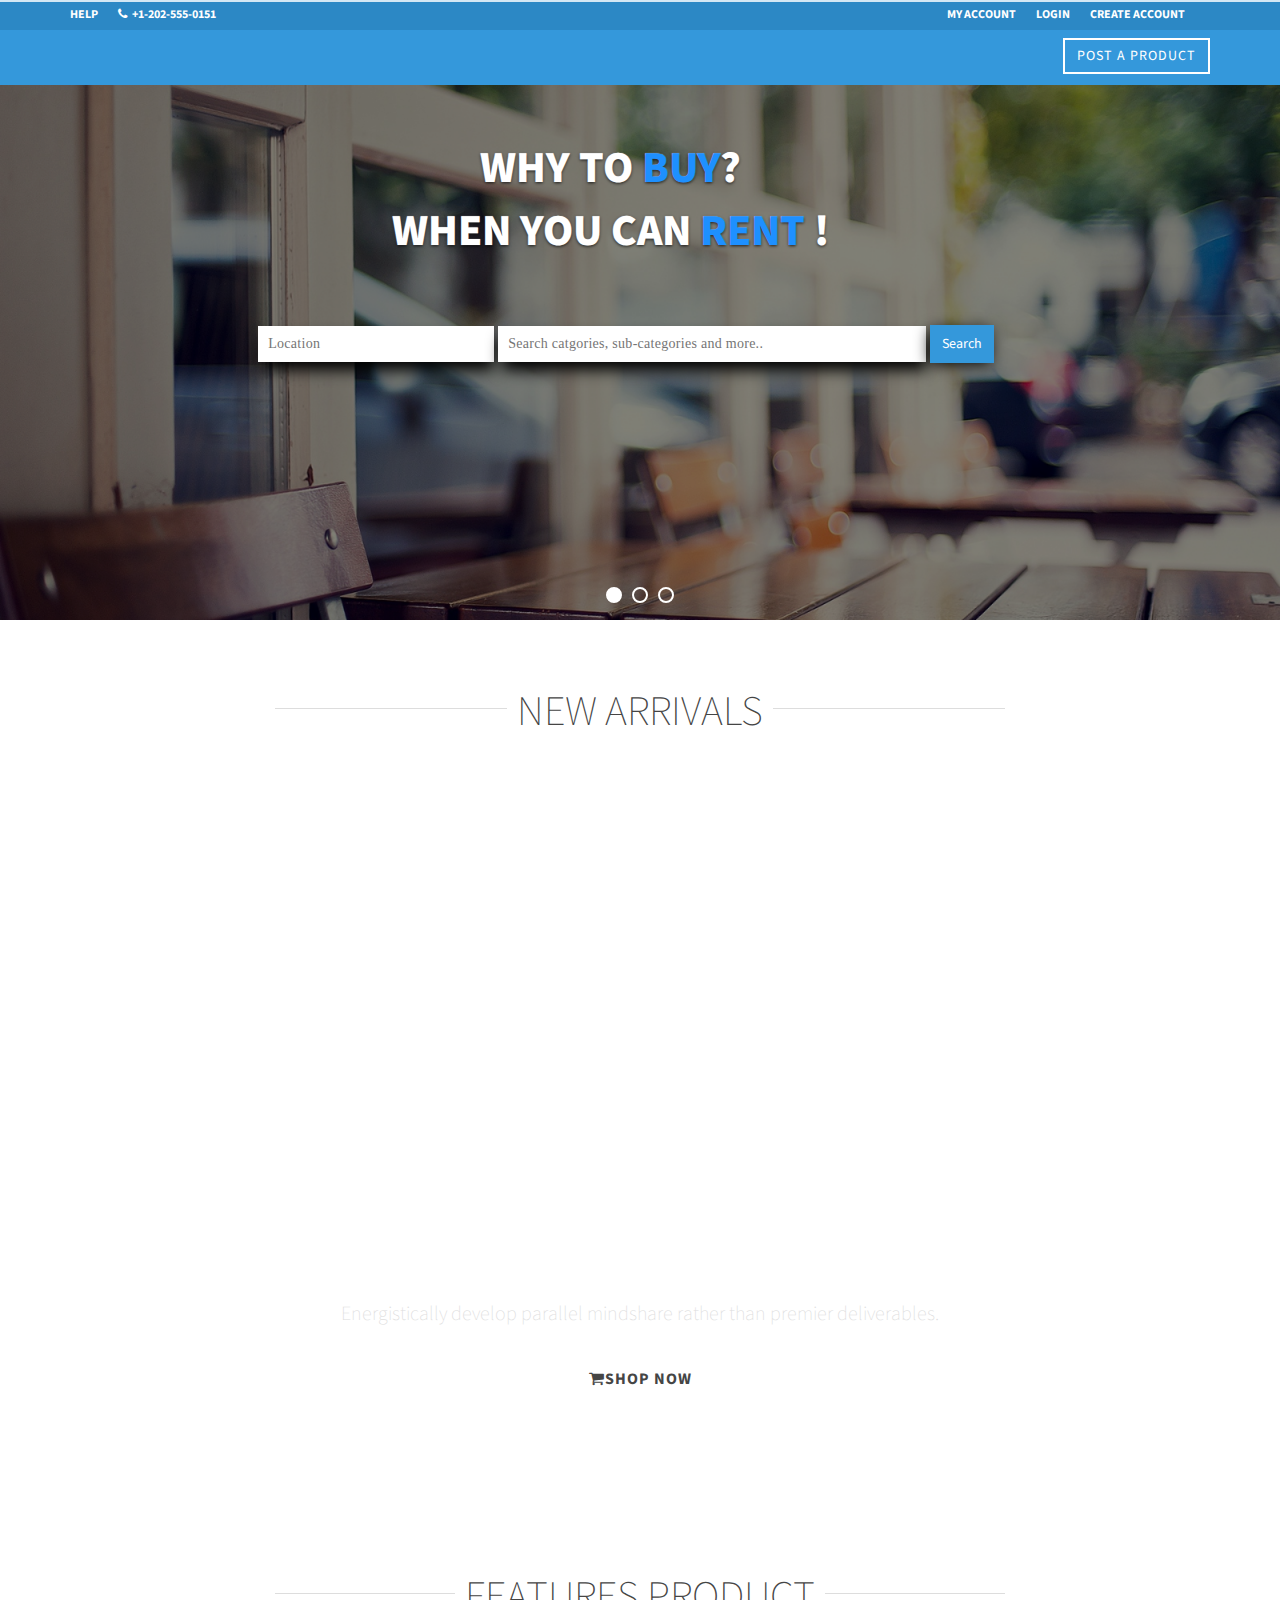
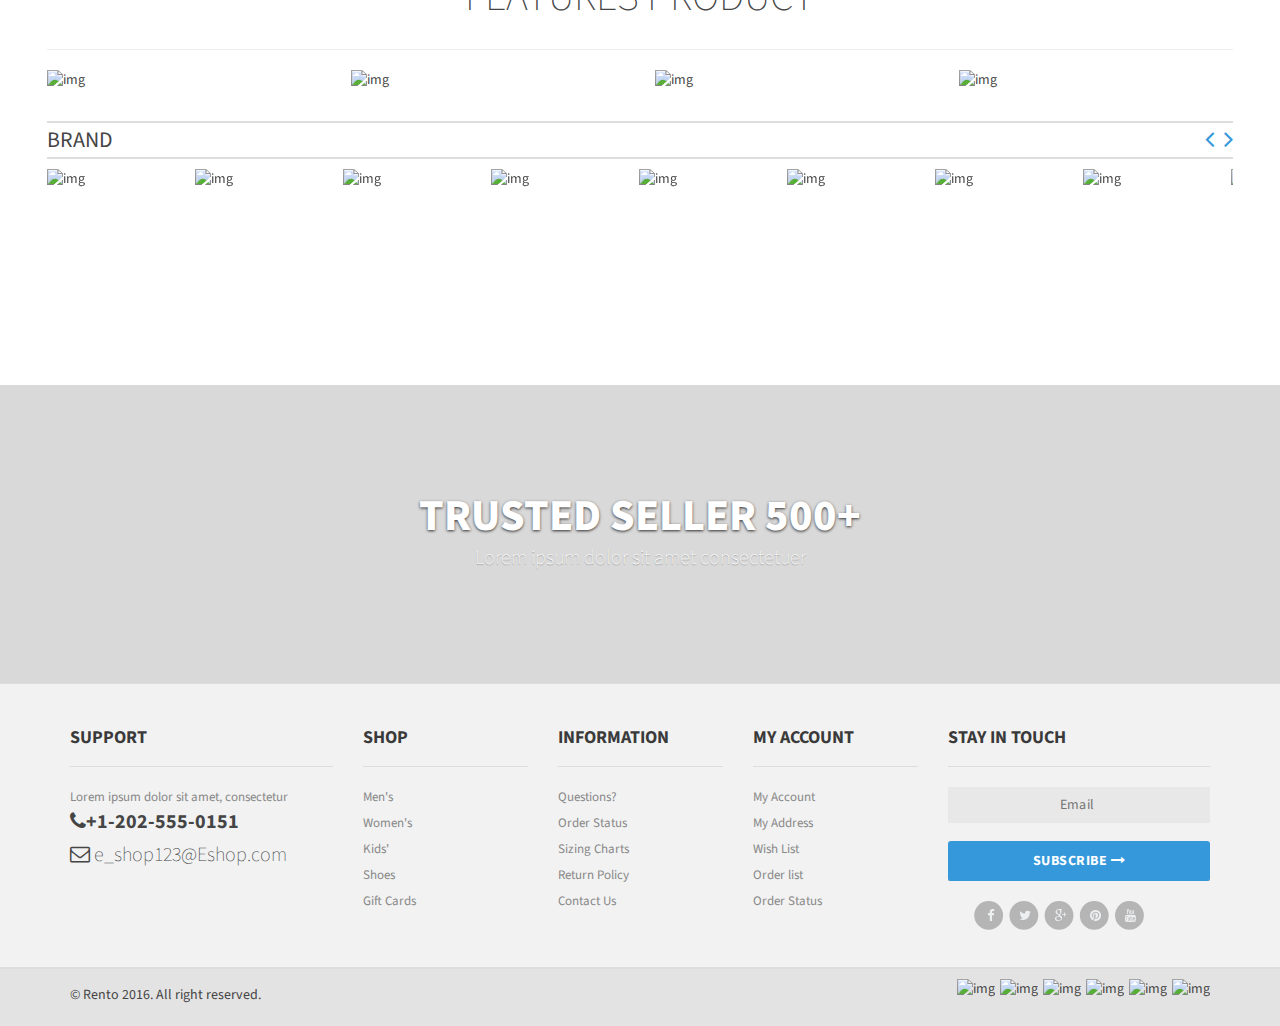
==== commit 7d83d154: "post product - updated" ====
--- a/Rento/account-bag.html
+++ b/Rento/account-bag.html
@@ -133,7 +133,7 @@
                     </aside>
                 </div>
 
-                <div class="col-lg-9 col-md-9 col-sm-12 col-xs-12 page-content">
+                <div class="col-lg-9 col-md-9 col-sm-12 col-xs-12 page-content" id="bagProductContainer">
                     <div class="inner-box" id="rento-products-innerbox">
                         <h2 class="title-2"><i class="icon-folder-close"></i>My Bag </h2>
                         <div class="w100 productFilter clearfix">
@@ -152,7 +152,15 @@
                                 <div class="change-view pull-right"><a href="#" title="Grid" class="grid-view"><i class="fa fa-th-large"></i></a><a href="#" title="List" class="list-view "><i class="fa fa-th-list"></i></a></div>
                             </div>
                         </div>
-                        <table id="rento-products-bag" class="table">
+                        <table id="rento-products-bag" class="table table-condensed">
+                            <thead>
+                                <tr>
+                                    <td style="width:20%"></td>
+                                    <td style="width:30%"></td>
+                                    <td style="width:25%"></td>
+                                    <td style="width:25%"></td>
+                                </tr>
+                            </thead>
                             <tbody>
                                 <!--<tr>
                                   <td>
@@ -198,10 +206,11 @@
                         </table>
                     </div>
                 </div>
-
+                 <div class="se-pre-con-tabs"></div>
             </div>
 
         </div>
+       
     </div>
 
 
@@ -440,7 +449,6 @@
                                     </div>
 
                                 </div>
-                                <div class="se-pre-con-tabs"></div>
                             </div>
                         </div>
                 </div>
@@ -449,13 +457,123 @@
 
                 <div class="modal-footer">
                 </div>
-                <!--loader-->
-                <div class="se-pre-con-login"></div>
-                <!--loader-->
             </div>
         </div>
     </div>
     <!--product details modal ends-->
+
+<div class="modal fade" id="product-details-modal" tabindex="-1" role="dialog" aria-hidden="true">
+<div class="modal-dialog">
+<div class="modal-content">
+<button aria-hidden="true" data-dismiss="modal" class="close" type="button"> ×</button>
+<div class="col-lg-5 col-md-5 col-sm-5  col-xs-12">
+ 
+<div class="main-image  col-lg-12 no-padding style3">
+<a class="product-largeimg-link" href="product-details.html"><img src="images/product_details/low-res-white/1.jpg" class="img-responsive product-largeimg" alt="img">
+</a>
+</div>
+ 
+<div class="modal-product-thumb">
+<a class="thumbLink selected"><img data-large="images/product_details/low-res-white/1.jpg" alt="img" class="img-responsive" src="images/product_details/low-res-white/1.jpg">
+</a>
+<a class="thumbLink"><img data-large="images/product_details/low-res-white/2.jpg" alt="img" class="img-responsive" src="images/product_details/low-res-white/2.jpg">
+</a>
+<a class="thumbLink"><img data-large="images/product_details/low-res-white/3.jpg" alt="img" class="img-responsive" src="images/product_details/low-res-white/3.jpg">
+</a>
+</div>
+ 
+</div>
+ 
+<div class="col-lg-7 col-md-7 col-sm-7 col-xs-12 modal-details no-padding">
+<div class="modal-details-inner">
+<h1 class="product-title"> Lorem ipsum dolor sit amet</h2>
+<h3 class="product-code">Product Code : DEN1098</h3>
+<div class="product-price"><span class="price-sales"> $70</span> <span class="price-standard">$95</span></div>
+<div class="details-description">
+<p>In scelerisque libero ut elit porttitor commodo Suspendisse laoreet magna. </p>
+</div>
+<div class="color-details"><span class="selected-color"><strong>COLOR</strong></span>
+<ul class="swatches Color">
+<li class="selected">
+<a style="background-color:#f1f40e"> </a>
+</li>
+<li>
+<a style="background-color:#adadad"> </a>
+</li>
+<li>
+<a style="background-color:#4EC67F"> </a>
+</li>
+</ul>
+</div>
+ 
+<div class="productFilter productFilterLook2">
+<div class="row">
+<div class="col-lg-6 col-sm-6 col-xs-6">
+<div class="filterBox">
+<select class="form-control">
+<option value="strawberries" selected>Quantity</option>
+<option value="mango">1</option>
+<option value="bananas">2</option>
+<option value="watermelon">3</option>
+<option value="grapes">4</option>
+<option value="oranges">5</option>
+<option value="pineapple">6</option>
+<option value="peaches">7</option>
+<option value="cherries">8</option>
+</select>
+</div>
+</div>
+<div class="col-lg-6 col-sm-6 col-xs-6">
+<div class="filterBox">
+<select class="form-control">
+<option value="strawberries" selected>Size</option>
+<option value="mango">XL</option>
+<option value="bananas">XXL</option>
+<option value="watermelon">M</option>
+<option value="apples">L</option>
+<option value="apples">S</option>
+</select>
+</div>
+</div>
+</div>
+</div>
+ 
+<div class="cart-actions">
+<div class="addto row">
+<div class="col-lg-6">
+<button onclick="productAddToCartForm.submit(this);" class="button btn-block btn-cart cart first" title="Add to Cart" type="button">
+Add to Cart
+</button>
+</div>
+<div class="col-lg-6"><a class="link-wishlist wishlist btn-block ">Add to Wishlist</a>
+</div>
+</div>
+</div>
+ 
+<div class="product-share clearfix">
+<p> SHARE </p>
+<div class="socialIcon">
+<a href="#"> <i class="fa fa-facebook"></i>
+</a>
+<a href="#"> <i class="fa fa-twitter"></i>
+</a>
+<a href="#"> <i class="fa fa-google-plus"></i>
+</a>
+<a href="#"> <i class="fa fa-pinterest"></i>
+</a>
+</div>
+</div>
+ 
+</div>
+ 
+</div>
+ 
+<div class="clear"></div>
+</div>
+ 
+</div>
+ 
+</div>
 
     <footer>
         <div class="footer">
--- a/Rento/content/css/style.css
+++ b/Rento/content/css/style.css
@@ -3148,7 +3148,7 @@
 }
 
 .main-container {
-    min-height: 580px;
+    min-height: 480px;
 }
 
 .headerOffset {
@@ -3759,11 +3759,11 @@
 }
 
 .product-share {
-    border-top: 1px solid #DDDDDD;
+    /*border-top: 1px solid #DDDDDD;*/
     clear: both;
     display: inline-block;
-    margin-top: 20px;
-    padding-top: 14px;
+    margin-top: 10px;
+    padding-top: 10px;
     width: 100%;
 }
 
@@ -3771,11 +3771,11 @@
     background: #CCCCCC;
     color: #FFFFFF;
     display: inline-block;
-    font-size: 22px;
-    padding: 6px 3px;
-    margin-right: 10px;
+    font-size: 15px;
+    padding: 5px 3px;
+    margin-right: 5px;
     text-align: center;
-    width: 35px;
+    width: 30px;
     transition: all 0.15s ease-in-out 0s;
     -moz-transition: all 0.15s ease-in-out 0s;
     -webkit-transition: all 0.15s ease-in-out 0s;
--- a/Rento/content/css/rento-styles.css
+++ b/Rento/content/css/rento-styles.css
@@ -413,7 +413,54 @@
 }
 
 
-
+/*account product social*/
+.social:hover {
+     -webkit-transform: scale(1.1);
+     -moz-transform: scale(1.1);
+     -o-transform: scale(1.1);
+ }
+ .social {
+     -webkit-transform: scale(0.8);
+     /* Browser Variations: */
+     
+     -moz-transform: scale(0.8);
+     -o-transform: scale(0.8);
+     -webkit-transition-duration: 0.5s;
+     -moz-transition-duration: 0.5s;
+     -o-transition-duration: 0.5s;
+ }
+
+/*
+    Multicoloured Hover Variations
+*/
+ 
+ #social-fb:hover {
+     color: #3B5998;
+ }
+ #social-tw:hover {
+     color: #4099FF;
+ }
+ #social-gp:hover {
+     color: #d34836;
+ }
+ #social-em:hover {
+     color: #f39c12;
+ }
+
+
+ /*product display*/
+
+#rento-products-bag thead tr:first-child{
+display:none;
+}
+
+#rento-products-bag td{
+    padding:15px;
+}
+
+#rento-products-bag tbody tr:last-child td{
+ border-bottom:1px solid rgba(0, 0, 0, 0.2);
+}
 
 /*file upload input avatar*/
 .kv-avatar .file-input .file-preview {
